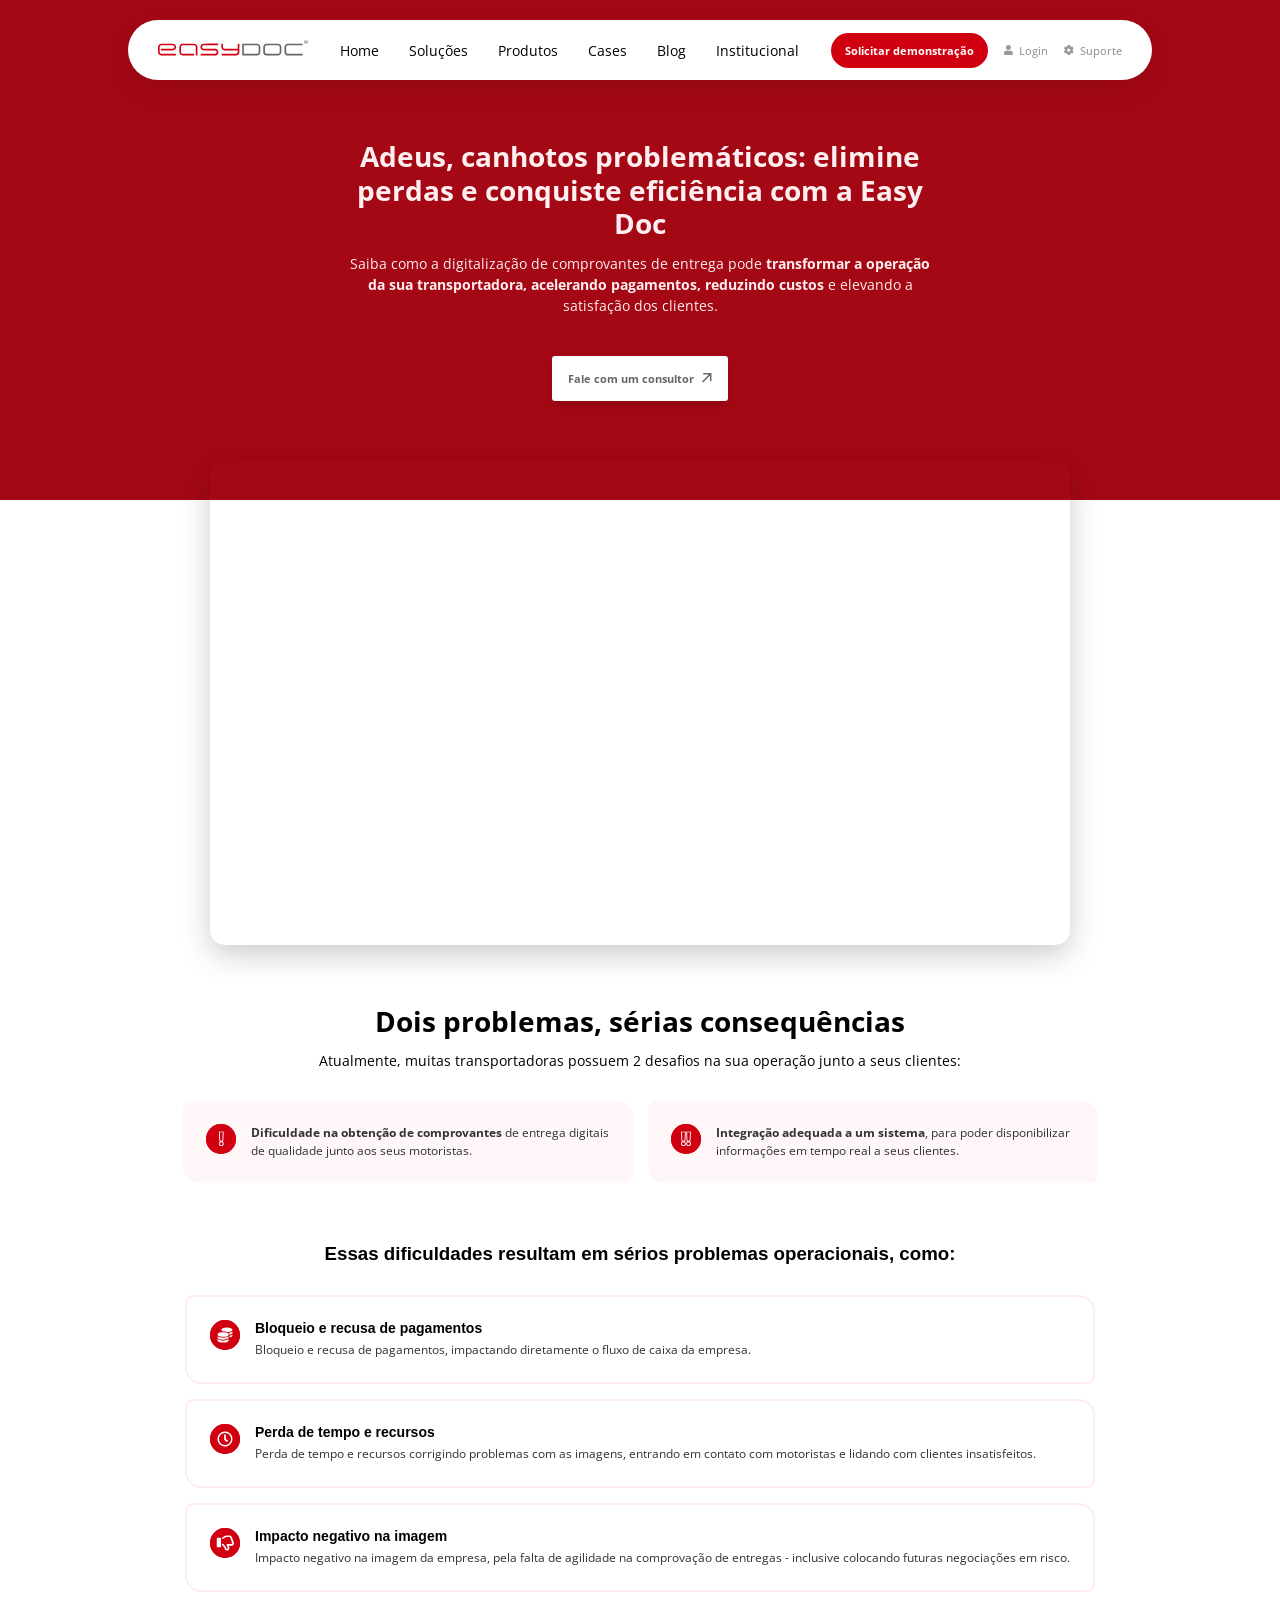
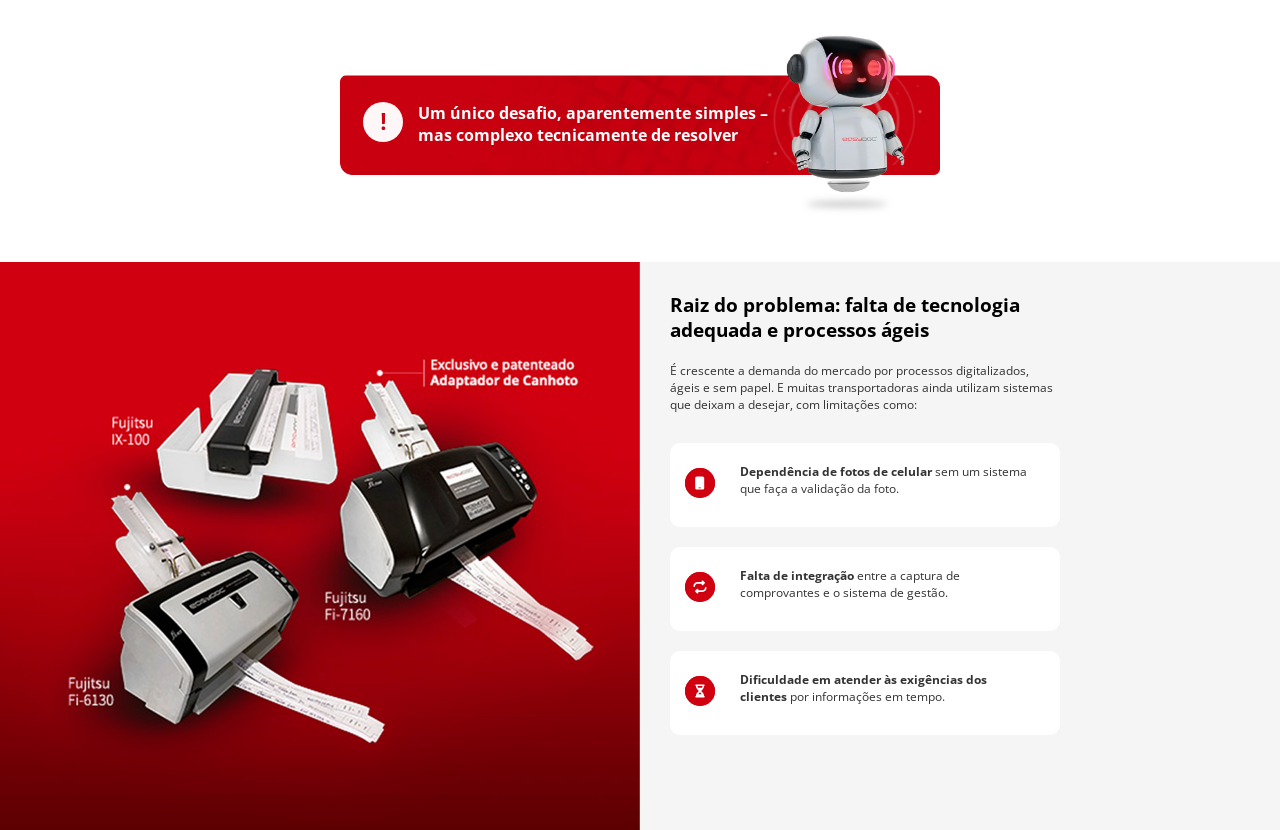
==== index.html @ 7245b15b "Add files via upload" ====
<!DOCTYPE html>
<html lang="pt-br">
<head>
    <meta charset="UTF-8">
    <meta name="viewport" content="width=device-width, initial-scale=1.0">
    <link rel="stylesheet" href="src/styles/style.css">
    <link rel="stylesheet" href="src/styles/header.css">    
    
    <script src="https://cdnjs.cloudflare.com/ajax/libs/jquery/3.7.1/jquery.min.js" integrity="sha512-v2CJ7UaYy4JwqLDIrZUI/4hqeoQieOmAZNXBeQyjo21dadnwR+8ZaIJVT8EE2iyI61OV8e6M8PP2/4hpQINQ/g==" crossorigin="anonymous" referrerpolicy="no-referrer"></script>
    <title>Landing Page</title>
</head>
<body>
    <header>
        <nav id="navbar">
                        
            <div class="nav-left">
                <i href="/" class="logo">
                    <!-- SVG -->
                    <svg class="icon icon_logo" viewBox="0 0 193 20" fill="none" xmlns="http://www.w3.org/2000/svg">
                    <path d="M13.4035 19.9859C10.3734 19.9859 7.34337 19.9915 4.31331 19.9831C2.52778 19.9802 0.896427 18.8366 0.274157 17.1716C0.0947636 16.6951 0.00506692 16.2018 0.00506692 15.6944C0.0022639 13.452 -0.00614516 11.2096 0.00786994 8.96718C0.019082 6.60984 1.92794 4.68977 4.28808 4.68136C9.21018 4.66735 14.1323 4.67015 19.0544 4.68136C21.2772 4.68697 23.1552 6.5706 23.2673 8.79059C23.3963 11.3077 21.4874 12.9671 19.8645 13.2838C19.5029 13.3539 19.1413 13.3819 18.7741 13.3819C13.8015 13.3819 8.83178 13.3819 3.85922 13.3903C3.63498 13.3903 3.59293 13.3231 3.59854 13.1185C3.61255 12.5915 3.61255 12.0617 3.59854 11.5347C3.59293 11.3245 3.64058 11.2629 3.86202 11.2657C5.90823 11.2741 7.95723 11.2713 10.0034 11.2713C12.969 11.2713 15.9318 11.2741 18.8974 11.2685C20.1223 11.2657 21.1062 10.3126 21.1454 9.10453C21.1875 7.85719 20.2008 6.82287 18.9395 6.80605C18.3396 6.79764 17.737 6.80325 17.1343 6.80325C12.8934 6.80325 8.65519 6.80325 4.41422 6.80325C3.27619 6.80325 2.39324 7.5012 2.1718 8.58037C2.13816 8.74574 2.12976 8.91953 2.12976 9.08771C2.12695 11.2488 2.12415 13.41 2.12976 15.5711C2.13256 16.7259 2.84453 17.6117 3.92929 17.8163C4.15073 17.8584 4.38058 17.8528 4.60763 17.8528C10.6285 17.8556 16.6466 17.8556 22.6647 17.85C22.8917 17.85 22.9702 17.8892 22.9618 18.1359C22.9422 18.6796 22.945 19.2234 22.9618 19.7672C22.9674 19.9578 22.9057 19.9887 22.732 19.9887C19.6262 19.9831 16.5149 19.9859 13.4035 19.9859Z" fill="#D10010"/>
                    <path d="M64.3371 19.9855C61.265 19.9855 58.1957 19.9827 55.1236 19.9911C54.9021 19.9911 54.8573 19.9294 54.8629 19.722C54.8769 19.1698 54.8741 18.6176 54.8629 18.0654C54.8601 17.8916 54.9161 17.8496 55.0843 17.8496C56.612 17.8552 58.1396 17.8524 59.6673 17.8524C64.1773 17.8524 68.6846 17.8468 73.1918 17.8552C74.1953 17.8552 74.9381 17.4404 75.367 16.5406C76.0313 15.1503 75.025 13.4825 73.489 13.39C73.3432 13.3816 73.1974 13.3816 73.0489 13.3816C68.3846 13.3816 63.7232 13.3788 59.059 13.3816C57.209 13.3816 55.8355 12.5519 55.0058 10.9205C53.6828 8.32213 55.4319 5.08184 58.3162 4.71184C58.5853 4.6754 58.8516 4.6726 59.1179 4.6726C65.1135 4.6698 71.1092 4.6726 77.1048 4.66699C77.3403 4.66699 77.4048 4.72305 77.3964 4.95851C77.3767 5.48547 77.3823 6.01244 77.3964 6.54221C77.402 6.74403 77.3431 6.80009 77.1413 6.80009C75.1511 6.79168 73.161 6.79448 71.1709 6.79448C67.1822 6.79448 63.1935 6.79729 59.2048 6.79168C58.5404 6.79168 57.9322 6.90661 57.4276 7.37751C56.7493 8.00819 56.5195 8.97243 56.8418 9.83296C57.1698 10.6991 57.9826 11.2653 58.9329 11.2681C61.45 11.2737 63.9699 11.2709 66.4898 11.2709C68.7575 11.2709 71.0223 11.2597 73.2899 11.2737C75.0811 11.2821 76.4377 12.1034 77.217 13.6871C78.7222 16.7396 76.4013 19.9743 73.4021 19.9799C70.3804 19.9911 67.3587 19.9855 64.3371 19.9855Z" fill="#D10010"/>
                    <path d="M39.0849 6.80616C36.7051 6.80616 34.3254 6.83419 31.9456 6.79494C30.6198 6.77252 29.563 7.80964 29.5799 9.14668C29.6107 11.3078 29.5827 13.4689 29.5911 15.6273C29.5939 16.7232 30.317 17.595 31.3766 17.8164C31.6008 17.8641 31.8279 17.8557 32.0577 17.8557C36.7304 17.8557 41.4002 17.8585 46.07 17.8501C46.3195 17.8501 46.384 17.9145 46.3727 18.1584C46.3531 18.6938 46.3587 19.2291 46.3699 19.7673C46.3755 19.9523 46.3251 19.9944 46.1429 19.9944C44.0406 19.9888 41.9356 19.9916 39.8305 19.9916C37.134 19.9916 34.4375 19.9972 31.741 19.9888C29.9527 19.9803 28.3157 18.8031 27.713 17.1241C27.528 16.6139 27.4636 16.0842 27.4608 15.546C27.4608 13.4101 27.4524 11.2742 27.4608 9.13827C27.4692 7.0304 28.7838 5.30654 30.7431 4.81041C31.0514 4.73192 31.3626 4.68707 31.6821 4.68707C36.6294 4.68707 41.5768 4.67866 46.5213 4.69268C48.7021 4.69828 50.5913 6.54547 50.695 8.72622C50.7006 8.85516 50.7034 8.9841 50.7034 9.11584C50.7034 12.6561 50.7006 16.1991 50.709 19.7393C50.709 19.9607 50.6474 20.0056 50.4399 20C49.9046 19.9832 49.3664 19.986 48.831 20C48.6348 20.0056 48.5927 19.9439 48.5927 19.7589C48.5983 16.2327 48.5955 12.7093 48.5983 9.18312C48.5983 8.71781 48.5339 8.27494 48.2732 7.88252C47.8107 7.18456 47.166 6.81176 46.3139 6.81456C43.9089 6.80896 41.4955 6.80616 39.0849 6.80616Z" fill="#D10010"/>
                    <path d="M91.389 19.986C88.3169 19.986 85.2476 19.9832 82.1754 19.9916C81.9792 19.9916 81.912 19.9579 81.9176 19.7449C81.9344 19.2011 81.9372 18.6545 81.9176 18.1108C81.9092 17.8837 81.9848 17.8501 82.1895 17.8501C85.3344 17.8557 88.4766 17.8557 91.6216 17.8557C94.5143 17.8557 97.4071 17.8529 100.3 17.8557C101.286 17.8557 101.982 17.3988 102.416 16.527C102.534 16.2944 102.595 16.0393 102.595 15.7758C102.601 15.0358 102.595 14.2986 102.601 13.5586C102.604 13.4185 102.556 13.3821 102.422 13.3821C101.903 13.3877 101.382 13.3849 100.863 13.3849C95.8906 13.3849 90.9181 13.3849 85.9455 13.3849C84.0114 13.3849 82.6407 12.4823 81.8054 10.7556C81.5504 10.2287 81.4663 9.65684 81.4635 9.07662C81.4635 7.67791 81.4663 6.282 81.4579 4.8833C81.4551 4.70951 81.5083 4.66746 81.6737 4.67027C82.2427 4.68148 82.8117 4.68148 83.3807 4.67027C83.5629 4.66746 83.5882 4.73193 83.5854 4.89171C83.5798 6.24837 83.5826 7.60503 83.5826 8.96169C83.5826 10.3099 84.5356 11.2686 85.8782 11.2686C91.3722 11.2686 96.8633 11.2686 102.354 11.2742C102.565 11.2742 102.604 11.2153 102.601 11.0191C102.595 8.98692 102.598 6.95753 102.593 4.92534C102.593 4.72633 102.635 4.66466 102.842 4.67027C103.394 4.68709 103.947 4.68148 104.499 4.67307C104.644 4.67027 104.709 4.69549 104.709 4.86648C104.703 8.47397 104.72 12.0815 104.698 15.6889C104.684 17.794 103.229 19.5039 101.177 19.9131C100.866 19.9748 100.549 19.986 100.233 19.986C97.2865 19.986 94.3378 19.986 91.389 19.986Z" fill="#D10010"/>
                    <path d="M176.405 19.9858C173.333 19.9858 170.263 19.9886 167.191 19.9858C165.302 19.983 163.592 18.7244 163.032 16.9192C162.9 16.4988 162.841 16.0615 162.841 15.6243C162.835 13.4295 162.833 11.2375 162.841 9.04276C162.849 6.92928 164.313 5.15777 166.381 4.74573C166.594 4.70368 166.816 4.68126 167.034 4.68126C173.307 4.67846 179.578 4.67846 185.851 4.67285C186.044 4.67285 186.1 4.72331 186.098 4.91671C186.084 5.4605 186.081 6.00429 186.098 6.54807C186.103 6.77231 186.028 6.81436 185.823 6.81436C180.909 6.80875 175.993 6.80875 171.076 6.80875C169.801 6.80875 168.523 6.83959 167.25 6.80034C166.034 6.7611 164.957 7.80663 164.971 9.0792C164.997 11.2235 165.008 13.3706 164.968 15.5121C164.946 16.7707 165.958 17.8639 167.309 17.8583C173.45 17.8302 179.595 17.847 185.736 17.847C186.137 17.847 186.089 17.8022 186.092 18.1918C186.095 18.6964 186.081 19.2009 186.098 19.7026C186.103 19.9241 186.044 19.9858 185.817 19.9858C182.678 19.983 179.541 19.9858 176.405 19.9858Z" fill="#666666"/>
                    <path d="M131.64 9.21935C131.64 8.96708 131.626 8.71761 131.601 8.46534C131.374 6.37709 129.513 4.68406 127.413 4.67846C124.311 4.67285 121.205 4.67846 118.102 4.67846V4.67565C114.948 4.67565 111.798 4.67846 108.644 4.67285C108.451 4.67285 108.384 4.71209 108.384 4.92232C108.389 9.86124 108.389 14.8002 108.384 19.7419C108.384 19.9241 108.417 19.9914 108.622 19.9914C114.878 19.9858 121.135 19.9886 127.388 19.983C127.968 19.983 128.54 19.8764 129.062 19.613C130.696 18.7917 131.612 17.4827 131.632 15.6299C131.66 13.494 131.64 11.3581 131.64 9.21935ZM127.73 17.8162C127.573 17.8499 127.408 17.8499 127.245 17.8499C121.754 17.8527 116.266 17.8499 110.775 17.8555C110.565 17.8555 110.522 17.7882 110.522 17.592C110.528 14.0826 110.528 10.5732 110.522 7.06663C110.522 6.85921 110.581 6.80875 110.783 6.80875C113.569 6.81436 116.356 6.81156 119.139 6.81156C121.861 6.81156 124.58 6.80875 127.301 6.81436C128.364 6.81436 129.241 7.50951 129.471 8.527C129.516 8.72322 129.535 8.92784 129.535 9.12965C129.541 11.2656 129.541 13.4015 129.535 15.5374C129.535 16.6866 128.821 17.5892 127.73 17.8162Z" fill="#666666"/>
                    <path d="M158.743 8.86545C158.743 8.69447 158.721 8.52629 158.701 8.35811C158.451 6.35114 156.59 4.68895 154.569 4.68334C152.1 4.67494 149.63 4.68054 147.161 4.68054C144.683 4.68054 142.205 4.68054 139.727 4.68054C139.481 4.68054 139.24 4.70577 139.004 4.75622C136.913 5.20751 135.506 6.93417 135.497 9.07568C135.489 11.2452 135.492 13.412 135.497 15.5815C135.497 15.8394 135.512 16.1029 135.562 16.3551C135.977 18.5359 137.732 19.9822 139.949 19.9822C144.683 19.9822 149.42 19.9822 154.154 19.9822C154.446 19.9822 154.737 19.971 155.029 19.9402C156.966 19.7328 158.721 17.8519 158.735 15.9066C158.757 13.5605 158.743 11.2116 158.743 8.86545ZM156.643 15.5759C156.643 16.8793 155.696 17.8463 154.393 17.8463C149.552 17.8519 144.708 17.8519 139.867 17.8463C138.567 17.8463 137.633 16.8933 137.633 15.5899C137.633 13.412 137.65 11.234 137.628 9.05886C137.614 7.7947 138.699 6.78561 139.879 6.80243C142.3 6.83326 144.719 6.81084 147.141 6.81084C149.529 6.81084 151.918 6.84728 154.306 6.79682C155.567 6.7716 156.686 7.82553 156.66 9.16538C156.613 11.3013 156.646 13.4372 156.643 15.5759Z" fill="#666666"/>
                    <path d="M192.976 2.39378C192.976 3.73643 191.897 4.80157 190.524 4.80157C189.15 4.80157 188.057 3.73643 188.057 2.39378C188.057 1.05113 189.153 0 190.538 0C191.894 0 192.976 1.05113 192.976 2.39378ZM188.668 2.39378C188.668 3.45893 189.47 4.30544 190.538 4.30544C191.575 4.31945 192.362 3.45893 192.362 2.40779C192.362 1.34265 191.575 0.479317 190.51 0.479317C189.472 0.48212 188.668 1.34265 188.668 2.39378ZM190.142 3.63552H189.587V1.24174C189.806 1.21371 190.114 1.16886 190.507 1.16886C190.958 1.16886 191.163 1.24174 191.325 1.35946C191.471 1.46037 191.575 1.63696 191.575 1.86961C191.575 2.16113 191.356 2.35173 191.079 2.43863V2.46666C191.311 2.53954 191.429 2.73014 191.502 3.04969C191.575 3.41408 191.634 3.54582 191.678 3.63271H191.095C191.022 3.54582 190.978 3.3412 190.905 3.04969C190.86 2.80022 190.714 2.68529 190.409 2.68529H190.145L190.142 3.63552ZM190.156 2.29287H190.42C190.725 2.29287 190.975 2.19196 190.975 1.94249C190.975 1.72386 190.815 1.5781 190.465 1.5781C190.319 1.5781 190.215 1.59212 190.159 1.60613L190.156 2.29287Z" fill="#666666"/>
                    </svg>
                </i>
            </div>

            <div class="nav-center">
                <ul id="nav_list">
                    <li class="nav-item"><a href="#home">Home</a></li>
                    <li class="nav-item"><a href="#solucoes">Soluções</a></li>
                    <li class="nav-item"><a href="#produtos">Produtos</a></li>
                    <li class="nav-item"><a href="#cases">Cases</a></li>
                    <li class="nav-item"><a href="#blog">Blog</a></li>
                    <li class="nav-item"><a href="#institucional">Institucional</a></li>
                </ul>
            </div>

            <div class="nav-right">
                <button class="btn-demo">
                    Solicitar demonstração
                </button>

                <a href="#" class="nav-actions">
                    <!-- ícone login-->
                    <svg class="icon icon_user" width="9" height="10" viewBox="0 0 11 12" fill="none" xmlns="http://www.w3.org/2000/svg">
                        <path d="M10.8 9.89835V10.8742C10.8 11.4961 10.2816 12 9.64183 12H1.15817C0.5184 11.998 0 11.4941 0 10.8742V9.89835C0 8.15864 1.45029 6.74888 3.24 6.74888H3.6432C4.18011 6.98884 4.77463 7.12481 5.4 7.12481C6.02537 7.12481 6.62194 6.98884 7.1568 6.74888H7.56C9.34766 6.74888 10.8 8.15864 10.8 9.89835ZM2.31429 2.9995C2.31429 1.34178 3.69463 0 5.4 0C7.10537 0 8.48571 1.34178 8.48571 2.9995C8.48571 4.65722 7.10537 5.999 5.4 5.999C3.69463 5.999 2.31429 4.65722 2.31429 2.9995Z"/>
                    </svg>             
                    Login
                </a>

                <a href="#" class="nav-actions">
                    <!-- ícone suporte -->
                    <svg class = "icon icon_gear" width="10" height="10" viewBox="0 0 12 12" fill="none" xmlns="http://www.w3.org/2000/svg">
                        <path d="M11.4742 7.78247C11.2058 8.64532 10.7476 9.42561 10.151 10.0717C10.0581 10.1729 9.91157 10.1956 9.79391 10.1274L8.76385 9.53295C8.3283 9.90245 7.83082 10.1914 7.29205 10.3814V11.5724C7.29205 11.7087 7.19709 11.8263 7.06498 11.8552C6.22071 12.0431 5.31038 12.0534 4.42275 11.8552C4.29064 11.8263 4.19569 11.7087 4.19569 11.5724V10.3814C3.65692 10.1935 3.15737 9.90451 2.72388 9.53295L1.69383 10.1274C1.57823 10.1956 1.42754 10.1708 1.33671 10.0717C0.740148 9.42354 0.281886 8.64532 0.0135352 7.78247C-0.0256854 7.65243 0.0279849 7.51206 0.145647 7.44394L1.1757 6.84944C1.07249 6.28796 1.07249 5.71204 1.1757 5.15057L0.145647 4.55606C0.0279849 4.48794 -0.0277497 4.34758 0.0135352 4.21753C0.281886 3.35468 0.740148 2.57439 1.33671 1.92828C1.4296 1.82714 1.57617 1.80443 1.69383 1.87255L2.72182 2.46705C3.15737 2.09755 3.65486 1.80856 4.19362 1.61865V0.427582C4.19362 0.291342 4.28858 0.17368 4.42069 0.144781C5.26496 -0.0430652 6.17529 -0.0533864 7.06292 0.144781C7.19503 0.17368 7.28998 0.291342 7.28998 0.427582V1.61452C7.82875 1.80237 8.3283 2.09136 8.76179 2.46292L9.79184 1.86842C9.90744 1.8003 10.0581 1.82507 10.149 1.92416C10.7455 2.57233 11.2038 3.35055 11.4721 4.2134C11.5114 4.34345 11.4577 4.48381 11.34 4.55193L10.31 5.14644C10.4132 5.70791 10.4132 6.28383 10.31 6.84531L11.34 7.43981C11.4577 7.50999 11.5093 7.6483 11.4742 7.78247ZM7.676 5.9969C7.676 4.92969 6.80695 4.06065 5.73974 4.06065C4.67253 4.06065 3.80348 4.92969 3.80348 5.9969C3.80348 7.06412 4.67253 7.93316 5.73974 7.93316C6.80695 7.93316 7.676 7.06412 7.676 5.9969Z"/>
                    </svg>
                    Suporte
                </a>        
             
            </div>
            <button class="btn-menu">Solicitar demonstração</button>                        
            <button id="mobile_btn">
                <!-- ícone botão -->
                <svg class="icon menu-icon" width="25" height="19" viewBox="0 0 25 19" fill="none" xmlns="http://www.w3.org/2000/svg">               
                    <path d="M0.625 17.5H19.375" stroke="#D10010" stroke-width="3"/>
                    <path d="M0 9.5H25" stroke="#D10010" stroke-width="3"/>
                    <path d="M6.25 1.5H25" stroke="#D10010" stroke-width="3"/>
                </svg>

            </button>   
        </nav>
        
        <div id="mobile_menu">
            <ul id="mobile_nav_list">
                <li class="nav-item"><a href="#home">Home</a></li>

                <li class="nav-item"><a href="#solucoes">Soluções</a></li>

                <li class="nav-item"><a href="#produtos">Produtos</a></li>

                <li class="nav-item"><a href="#cases">Cases</a></li>

                <li class="nav-item"><a href="#blog">Blog</a></li>

                <li class="nav-item"><a href="#institucional">Institucional</a></li>                            

                <li class="nav-item">
                    <a href="#" class="mobile-action">
                        <!-- login-->
                        <svg class="icon icon_user" width="9" height="10" viewBox="0 0 11 12" fill="none" xmlns="http://www.w3.org/2000/svg">
                            <path d="M10.8 9.89835V10.8742C10.8 11.4961 10.2816 12 9.64183 12H1.15817C0.5184 11.998 0 11.4941 0 10.8742V9.89835C0 8.15864 1.45029 6.74888 3.24 6.74888H3.6432C4.18011 6.98884 4.77463 7.12481 5.4 7.12481C6.02537 7.12481 6.62194 6.98884 7.1568 6.74888H7.56C9.34766 6.74888 10.8 8.15864 10.8 9.89835ZM2.31429 2.9995C2.31429 1.34178 3.69463 0 5.4 0C7.10537 0 8.48571 1.34178 8.48571 2.9995C8.48571 4.65722 7.10537 5.999 5.4 5.999C3.69463 5.999 2.31429 4.65722 2.31429 2.9995Z" fill="#999999"/>
                        </svg>             
                        Login
                    </a>
                </li>

                <li class="nav-item">
                    <a href="#" class="mobile-action">
                        <!-- suporte -->
                        <svg class = "icon icon_gear" width="10" height="10" viewBox="0 0 12 12" fill="none" xmlns="http://www.w3.org/2000/svg">
                            <path d="M11.4742 7.78247C11.2058 8.64532 10.7476 9.42561 10.151 10.0717C10.0581 10.1729 9.91157 10.1956 9.79391 10.1274L8.76385 9.53295C8.3283 9.90245 7.83082 10.1914 7.29205 10.3814V11.5724C7.29205 11.7087 7.19709 11.8263 7.06498 11.8552C6.22071 12.0431 5.31038 12.0534 4.42275 11.8552C4.29064 11.8263 4.19569 11.7087 4.19569 11.5724V10.3814C3.65692 10.1935 3.15737 9.90451 2.72388 9.53295L1.69383 10.1274C1.57823 10.1956 1.42754 10.1708 1.33671 10.0717C0.740148 9.42354 0.281886 8.64532 0.0135352 7.78247C-0.0256854 7.65243 0.0279849 7.51206 0.145647 7.44394L1.1757 6.84944C1.07249 6.28796 1.07249 5.71204 1.1757 5.15057L0.145647 4.55606C0.0279849 4.48794 -0.0277497 4.34758 0.0135352 4.21753C0.281886 3.35468 0.740148 2.57439 1.33671 1.92828C1.4296 1.82714 1.57617 1.80443 1.69383 1.87255L2.72182 2.46705C3.15737 2.09755 3.65486 1.80856 4.19362 1.61865V0.427582C4.19362 0.291342 4.28858 0.17368 4.42069 0.144781C5.26496 -0.0430652 6.17529 -0.0533864 7.06292 0.144781C7.19503 0.17368 7.28998 0.291342 7.28998 0.427582V1.61452C7.82875 1.80237 8.3283 2.09136 8.76179 2.46292L9.79184 1.86842C9.90744 1.8003 10.0581 1.82507 10.149 1.92416C10.7455 2.57233 11.2038 3.35055 11.4721 4.2134C11.5114 4.34345 11.4577 4.48381 11.34 4.55193L10.31 5.14644C10.4132 5.70791 10.4132 6.28383 10.31 6.84531L11.34 7.43981C11.4577 7.50999 11.5093 7.6483 11.4742 7.78247ZM7.676 5.9969C7.676 4.92969 6.80695 4.06065 5.73974 4.06065C4.67253 4.06065 3.80348 4.92969 3.80348 5.9969C3.80348 7.06412 4.67253 7.93316 5.73974 7.93316C6.80695 7.93316 7.676 7.06412 7.676 5.9969Z" fill="#999999"/>
                        </svg>
                        Suporte
                    </a>
                </li>                
            </ul>            

        </div>
    </header>

    <main id="content">
        <section id="home">                   
            
            <!-- call to action -->
            <div id="cta">
                <h1 class="titulo">
                    Adeus, canhotos problemáticos: elimine perdas e conquiste eficiência com a Easy Doc
                </h1>
                <p class="descricao">
                    Saiba como a digitalização de comprovantes de entrega pode <strong> transformar a operação da sua transportadora, acelerando pagamentos, reduzindo custos </strong> e elevando a satisfação dos clientes.
                </p>
            </div>
            
            <button class="btn-sombra">
                Fale com um consultor
                <svg  class = "icon icon_arrow" width="10" height="10" viewBox="0 0 13 13" fill="none" xmlns="http://www.w3.org/2000/svg">
                    <path d="M12.3137 1C12.3137 0.447715 11.866 -7.91831e-09 11.3137 3.42285e-08L2.31371 -5.00652e-08C1.76142 -5.00652e-08 1.31371 0.447715 1.31371 1C1.31371 1.55228 1.76142 2 2.31371 2L10.3137 2L10.3137 10C10.3137 10.5523 10.7614 11 11.3137 11C11.866 11 12.3137 10.5523 12.3137 10L12.3137 1ZM11.3137 1L10.6066 0.292893L9.53674e-07 10.8995L0.707108 11.6066L1.41421 12.3137L12.0208 1.70711L11.3137 1Z"/>
                </svg>
            </button>

            <!-- video inicial -->
            <div id="video">
                <div class="video-container">
                    <iframe 
                        src="https://www.youtube.com/embed/BOLSMaepKU4"
                        allow="autoplay; encrypted-media"
                        allowfullscreen>
                    </iframe>
                </div>
            </div>

            <div id="intro">
                <h1 class="titulo">
                    Dois problemas, sérias consequências
                </h1>
                <p class="descricao">
                    Atualmente, muitas transportadoras possuem 2 desaﬁos na sua operação junto a seus clientes:
                </p>

                <div class="row card1">
                    <div class="card">
                        <div class="icon excl1">                        
                            <svg width="50" height="50" viewBox="0 0 50 50" fill="none" xmlns="http://www.w3.org/2000/svg">
                                <circle cx="25" cy="25" r="25" fill="#D10010"/>
                                <mask id="path-2-outside-1_4118_82" maskUnits="userSpaceOnUse" x="21" y="12" width="9" height="25" fill="black">
                                <rect fill="white" x="21" y="12" width="9" height="25"/>
                                <path d="M27.3018 27.8955H23.7275L22.9805 13.584H28.0488L27.3018 27.8955ZM22.9219 32.9053C22.9219 32.085 23.1416 31.4648 23.5811 31.0449C24.0205 30.625 24.6602 30.415 25.5 30.415C26.3105 30.415 26.9355 30.6299 27.375 31.0596C27.8242 31.4893 28.0488 32.1045 28.0488 32.9053C28.0488 33.6768 27.8242 34.2871 27.375 34.7363C26.9258 35.1758 26.3008 35.3955 25.5 35.3955C24.6797 35.3955 24.0449 35.1807 23.5957 34.751C23.1465 34.3115 22.9219 33.6963 22.9219 32.9053Z"/>
                                </mask>
                            <path d="M27.3018 27.8955V29.3955C28.0998 29.3955 28.7581 28.7707 28.7997 27.9737L27.3018 27.8955ZM23.7275 27.8955L22.2296 27.9737C22.2712 28.7707 22.9295 29.3955 23.7275 29.3955V27.8955ZM22.9805 13.584V12.084C22.5691 12.084 22.1757 12.253 21.8925 12.5513C21.6093 12.8497 21.4611 13.2513 21.4825 13.6622L22.9805 13.584ZM28.0488 13.584L29.5468 13.6622C29.5682 13.2513 29.42 12.8497 29.1368 12.5513C28.8536 12.253 28.4602 12.084 28.0488 12.084V13.584ZM27.375 31.0596L26.3263 32.1321C26.3303 32.1359 26.3342 32.1397 26.3382 32.1435L27.375 31.0596ZM27.375 34.7363L28.4239 35.8086C28.4279 35.8047 28.4318 35.8009 28.4357 35.797L27.375 34.7363ZM23.5957 34.751L22.5468 35.8232C22.5508 35.8272 22.5548 35.8311 22.5589 35.8349L23.5957 34.751ZM27.3018 26.3955H23.7275V29.3955H27.3018V26.3955ZM25.2255 27.8173L24.4784 13.5058L21.4825 13.6622L22.2296 27.9737L25.2255 27.8173ZM22.9805 15.084H28.0488V12.084H22.9805V15.084ZM26.5509 13.5058L25.8038 27.8173L28.7997 27.9737L29.5468 13.6622L26.5509 13.5058ZM24.4219 32.9053C24.4219 32.3462 24.5665 32.178 24.6173 32.1294L22.5448 29.9604C21.7167 30.7517 21.4219 31.8237 21.4219 32.9053H24.4219ZM24.6173 32.1294C24.6858 32.064 24.8969 31.915 25.5 31.915V28.915C24.4234 28.915 23.3552 29.186 22.5448 29.9604L24.6173 32.1294ZM25.5 31.915C26.0477 31.915 26.2476 32.0551 26.3263 32.1321L28.4237 29.9871C27.6235 29.2046 26.5734 28.915 25.5 28.915V31.915ZM26.3382 32.1435C26.4124 32.2145 26.5488 32.3896 26.5488 32.9053H29.5488C29.5488 31.8193 29.236 30.764 28.4118 29.9756L26.3382 32.1435ZM26.5488 32.9053C26.5488 33.3699 26.4239 33.5661 26.3143 33.6757L28.4357 35.797C29.2246 35.0081 29.5488 33.9836 29.5488 32.9053H26.5488ZM26.3261 33.6641C26.2284 33.7596 26.0212 33.8955 25.5 33.8955V36.8955C26.5804 36.8955 27.6232 36.592 28.4239 35.8086L26.3261 33.6641ZM25.5 33.8955C24.9388 33.8955 24.7226 33.7531 24.6325 33.667L22.5589 35.8349C23.3673 36.6082 24.4206 36.8955 25.5 36.8955V33.8955ZM24.6446 33.6787C24.5543 33.5903 24.4219 33.4032 24.4219 32.9053H21.4219C21.4219 33.9894 21.7387 35.0327 22.5468 35.8232L24.6446 33.6787Z" fill="white" mask="url(#path-2-outside-1_4118_82)"/>
                            </svg>
                        </div>
                        <div>
                            <p class="descricao"><strong>Dificuldade na obtenção de comprovantes</strong> de entrega digitais de qualidade junto aos seus motoristas.</p>
                        </div>
                    </div>

                    <div class="card">
                        <div class="icon excl2">
                            <svg width="50" height="50" viewBox="0 0 50 50" fill="none" xmlns="http://www.w3.org/2000/svg">
                                <circle cx="25" cy="25" r="25" fill="#D10010"/>
                                <mask id="path-2-outside-1_4118_88" maskUnits="userSpaceOnUse" x="16" y="12" width="18" height="25" fill="black">
                                <rect fill="white" x="16" y="12" width="18" height="25"/>
                                <path d="M22.5098 27.8955H18.9355L18.1885 13.584H23.2568L22.5098 27.8955ZM18.1299 32.9053C18.1299 32.085 18.3496 31.4648 18.7891 31.0449C19.2285 30.625 19.8682 30.415 20.708 30.415C21.5186 30.415 22.1436 30.6299 22.583 31.0596C23.0322 31.4893 23.2568 32.1045 23.2568 32.9053C23.2568 33.6768 23.0322 34.2871 22.583 34.7363C22.1338 35.1758 21.5088 35.3955 20.708 35.3955C19.8877 35.3955 19.2529 35.1807 18.8037 34.751C18.3545 34.3115 18.1299 33.6963 18.1299 32.9053ZM31.0938 27.8955H27.5195L26.7725 13.584H31.8408L31.0938 27.8955ZM26.7139 32.9053C26.7139 32.085 26.9336 31.4648 27.373 31.0449C27.8125 30.625 28.4521 30.415 29.292 30.415C30.1025 30.415 30.7275 30.6299 31.167 31.0596C31.6162 31.4893 31.8408 32.1045 31.8408 32.9053C31.8408 33.6768 31.6162 34.2871 31.167 34.7363C30.7178 35.1758 30.0928 35.3955 29.292 35.3955C28.4717 35.3955 27.8369 35.1807 27.3877 34.751C26.9385 34.3115 26.7139 33.6963 26.7139 32.9053Z"/>
                                </mask>
                                <path d="M22.5098 27.8955V29.3955C23.3078 29.3955 23.9661 28.7707 24.0077 27.9737L22.5098 27.8955ZM18.9355 27.8955L17.4376 27.9737C17.4792 28.7707 18.1375 29.3955 18.9355 29.3955V27.8955ZM18.1885 13.584V12.084C17.7771 12.084 17.3837 12.253 17.1005 12.5513C16.8173 12.8497 16.6691 13.2513 16.6905 13.6622L18.1885 13.584ZM23.2568 13.584L24.7548 13.6622C24.7762 13.2513 24.628 12.8497 24.3448 12.5513C24.0616 12.253 23.6682 12.084 23.2568 12.084V13.584ZM22.583 31.0596L21.5343 32.1321C21.5383 32.1359 21.5422 32.1397 21.5462 32.1435L22.583 31.0596ZM22.583 34.7363L23.6319 35.8086C23.6359 35.8047 23.6398 35.8009 23.6437 35.797L22.583 34.7363ZM18.8037 34.751L17.7548 35.8232C17.7588 35.8272 17.7628 35.8311 17.7669 35.8349L18.8037 34.751ZM22.5098 26.3955H18.9355V29.3955H22.5098V26.3955ZM20.4335 27.8173L19.6864 13.5058L16.6905 13.6622L17.4376 27.9737L20.4335 27.8173ZM18.1885 15.084H23.2568V12.084H18.1885V15.084ZM21.7589 13.5058L21.0118 27.8173L24.0077 27.9737L24.7548 13.6622L21.7589 13.5058ZM19.6299 32.9053C19.6299 32.3462 19.7745 32.178 19.8253 32.1294L17.7528 29.9604C16.9247 30.7517 16.6299 31.8237 16.6299 32.9053H19.6299ZM19.8253 32.1294C19.8938 32.064 20.1049 31.915 20.708 31.915V28.915C19.6314 28.915 18.5632 29.186 17.7528 29.9604L19.8253 32.1294ZM20.708 31.915C21.2557 31.915 21.4556 32.0551 21.5343 32.1321L23.6317 29.9871C22.8315 29.2046 21.7814 28.915 20.708 28.915V31.915ZM21.5462 32.1435C21.6204 32.2145 21.7568 32.3896 21.7568 32.9053H24.7568C24.7568 31.8193 24.444 30.764 23.6198 29.9756L21.5462 32.1435ZM21.7568 32.9053C21.7568 33.3699 21.6319 33.5661 21.5223 33.6757L23.6437 35.797C24.4326 35.0081 24.7568 33.9836 24.7568 32.9053H21.7568ZM21.5341 33.6641C21.4364 33.7596 21.2292 33.8955 20.708 33.8955V36.8955C21.7884 36.8955 22.8312 36.592 23.6319 35.8086L21.5341 33.6641ZM20.708 33.8955C20.1468 33.8955 19.9306 33.7531 19.8405 33.667L17.7669 35.8349C18.5753 36.6082 19.6286 36.8955 20.708 36.8955V33.8955ZM19.8527 33.6787C19.7623 33.5903 19.6299 33.4032 19.6299 32.9053H16.6299C16.6299 33.9894 16.9467 35.0327 17.7548 35.8232L19.8527 33.6787ZM31.0938 27.8955V29.3955C31.8918 29.3955 32.5501 28.7707 32.5917 27.9737L31.0938 27.8955ZM27.5195 27.8955L26.0216 27.9737C26.0632 28.7707 26.7215 29.3955 27.5195 29.3955V27.8955ZM26.7725 13.584V12.084C26.3611 12.084 25.9677 12.253 25.6845 12.5513C25.4013 12.8497 25.2531 13.2513 25.2745 13.6622L26.7725 13.584ZM31.8408 13.584L33.3388 13.6622C33.3602 13.2513 33.212 12.8497 32.9288 12.5513C32.6456 12.253 32.2522 12.084 31.8408 12.084V13.584ZM31.167 31.0596L30.1183 32.1321C30.1222 32.1359 30.1262 32.1397 30.1302 32.1435L31.167 31.0596ZM31.167 34.7363L32.2159 35.8086C32.2199 35.8047 32.2238 35.8009 32.2277 35.797L31.167 34.7363ZM27.3877 34.751L26.3388 35.8232C26.3428 35.8272 26.3468 35.8311 26.3509 35.8349L27.3877 34.751ZM31.0938 26.3955H27.5195V29.3955H31.0938V26.3955ZM29.0175 27.8173L28.2704 13.5058L25.2745 13.6622L26.0216 27.9737L29.0175 27.8173ZM26.7725 15.084H31.8408V12.084H26.7725V15.084ZM30.3429 13.5058L29.5958 27.8173L32.5917 27.9737L33.3388 13.6622L30.3429 13.5058ZM28.2139 32.9053C28.2139 32.3462 28.3585 32.178 28.4093 32.1294L26.3368 29.9604C25.5087 30.7517 25.2139 31.8237 25.2139 32.9053H28.2139ZM28.4093 32.1294C28.4778 32.064 28.6889 31.915 29.292 31.915V28.915C28.2154 28.915 27.1472 29.186 26.3368 29.9604L28.4093 32.1294ZM29.292 31.915C29.8397 31.915 30.0396 32.0551 30.1183 32.1321L32.2157 29.9871C31.4155 29.2046 30.3654 28.915 29.292 28.915V31.915ZM30.1302 32.1435C30.2044 32.2145 30.3408 32.3896 30.3408 32.9053H33.3408C33.3408 31.8193 33.028 30.764 32.2038 29.9756L30.1302 32.1435ZM30.3408 32.9053C30.3408 33.3699 30.2159 33.5661 30.1063 33.6757L32.2277 35.797C33.0165 35.0081 33.3408 33.9836 33.3408 32.9053H30.3408ZM30.1181 33.6641C30.0204 33.7596 29.8131 33.8955 29.292 33.8955V36.8955C30.3724 36.8955 31.4151 36.592 32.2159 35.8086L30.1181 33.6641ZM29.292 33.8955C28.7308 33.8955 28.5146 33.7531 28.4245 33.667L26.3509 35.8349C27.1593 36.6082 28.2125 36.8955 29.292 36.8955V33.8955ZM28.4366 33.6787C28.3463 33.5903 28.2139 33.4032 28.2139 32.9053H25.2139C25.2139 33.9894 25.5307 35.0327 26.3388 35.8232L28.4366 33.6787Z" fill="white" mask="url(#path-2-outside-1_4118_88)"/>
                            </svg>
                        </div>
                        <div>
                            <p class="descricao"><strong>Integração adequada a um sistema</strong>, para poder disponibilizar informações em tempo real a seus clientes.</p>
                        </div>
                    </div>
                </div>

                <h3 class="section-title">Essas dificuldades resultam em sérios problemas operacionais, como:</h3>
 
                <div class="row card2">
                    <div class="card">
                        <div class="icon db">
                            <svg width="40" height="40" viewBox="0 0 40 40" fill="none" xmlns="http://www.w3.org/2000/svg">
                                <circle cx="20" cy="20" r="20" fill="#D10010"/>
                                <path d="M16.278 16.292C16.676 16.264 17.086 16.25 17.5 16.25C19.93 16.25 22.086 16.73 23.458 17.476C24.426 18.004 25 18.66 25 19.376C25 19.532 24.972 19.684 24.918 19.834C24.738 20.35 24.254 20.822 23.55 21.22C23.546 21.224 23.538 21.224 23.534 21.228C23.522 21.236 23.51 21.24 23.498 21.248C22.13 22.006 19.952 22.498 17.498 22.498C15.17 22.498 13.088 22.056 11.708 21.362C11.634 21.326 11.564 21.288 11.494 21.248C10.558 20.726 10 20.078 10 19.376C10 18.016 12.086 16.856 15 16.43C15.41 16.372 15.836 16.324 16.278 16.292ZM25 23.126C25 23.83 24.442 24.478 23.5 25.002C23.43 25.042 23.36 25.076 23.286 25.116C21.91 25.812 19.828 26.252 17.5 26.252C15.046 26.252 12.868 25.76 11.5 25.002C10.558 24.476 10 23.828 10 23.126V21.744C10.488 22.146 11.078 22.474 11.714 22.74C13.256 23.384 15.304 23.752 17.5 23.752C19.696 23.752 21.742 23.384 23.286 22.74C23.59 22.614 23.884 22.47 24.162 22.314C24.4 22.182 24.622 22.032 24.834 21.876C24.892 21.834 24.948 21.786 25.002 21.744V21.876V22.098V23.126H25ZM17.5 27.5C19.696 27.5 21.742 27.132 23.286 26.488C23.922 26.222 24.516 25.894 25 25.492V26.874C25 28.602 21.64 30 17.5 30C13.36 30 10 28.602 10 26.876V25.494C10.488 25.896 11.078 26.224 11.714 26.49C13.258 27.132 15.304 27.5 17.5 27.5ZM30 13.126C30 13.83 29.442 14.478 28.5 15.002C27.364 15.63 25.668 16.076 23.722 16.21C23.578 16.14 23.432 16.074 23.28 16.014C21.742 15.368 19.696 15 17.5 15C17.176 15 16.86 15.008 16.542 15.024L16.5 15C15.558 14.476 15 13.828 15 13.124C15 11.398 18.36 10 22.5 10C26.64 10 30 11.398 30 13.126ZM26.25 19.376C26.25 18.52 25.836 17.818 25.308 17.29C26.414 17.118 27.426 16.844 28.284 16.49C28.92 16.224 29.514 15.896 29.998 15.494V16.876C29.998 17.63 29.354 18.326 28.288 18.864C27.718 19.154 27.022 19.4 26.242 19.586C26.246 19.516 26.25 19.45 26.25 19.378V19.376ZM26.25 23.126V21.876V20.864C26.992 20.7 27.676 20.492 28.286 20.238C28.922 19.972 29.516 19.644 30 19.242V20.624C30 21.034 29.804 21.444 29.418 21.832C28.782 22.468 27.66 22.992 26.242 23.332C26.246 23.266 26.25 23.196 26.25 23.126Z" fill="white"/>
                            </svg>
                        </div>
                        <div>
                            <h4>Bloqueio e recusa de pagamentos</h4>
                            <p class="descricao">Bloqueio e recusa de pagamentos, impactando diretamente o ﬂuxo de caixa da empresa.</p>
                        </div>
                    </div>

                    <div class="card">
                        <div class="icon clock">
                            <svg width="40" height="40" viewBox="0 0 40 40" fill="none" xmlns="http://www.w3.org/2000/svg">
                                <circle cx="20" cy="20" r="20" fill="#D10010"/>
                                <path d="M20.001 10C21.8014 10 23.4696 10.4501 25.0015 11.3503C26.5335 12.2504 27.7496 13.4686 28.6497 15.0005C29.5499 16.5325 30 18.1986 30 20.001C30 21.8034 29.5499 23.4696 28.6497 25.0015C27.7496 26.5335 26.5335 27.7496 25.0015 28.6497C23.4696 29.5499 21.8014 30 20.001 30C18.2007 30 16.5325 29.5499 15.0005 28.6497C13.4686 27.7496 12.2525 26.5335 11.3503 25.0015C10.448 23.4696 10 21.8014 10 20.001C10 18.2007 10.4501 16.5325 11.3503 15.0005C12.2504 13.4686 13.4686 12.2504 15.0005 11.3503C16.5325 10.4501 18.1986 10 20.001 10ZM20.001 28.0654C21.4525 28.0654 22.7965 27.7021 24.0332 26.9774C25.2699 26.2527 26.2506 25.2699 26.9774 24.0332C27.7041 22.7965 28.0654 21.4525 28.0654 20.001C28.0654 18.5496 27.7021 17.2055 26.9774 15.9688C26.2527 14.7321 25.2699 13.7514 24.0332 13.0247C22.7965 12.2979 21.4525 11.9366 20.001 11.9366C18.5496 11.9366 17.2055 12.3 15.9688 13.0247C14.7321 13.7494 13.7514 14.7321 13.0247 15.9688C12.2979 17.2055 11.9366 18.5496 11.9366 20.001C11.9366 21.4525 12.3 22.7965 13.0247 24.0332C13.7494 25.2699 14.7321 26.2506 15.9688 26.9774C17.2055 27.7041 18.5496 28.0654 20.001 28.0654ZM22.5013 23.8722C22.6087 23.9527 22.7305 23.9796 22.8647 23.9527C22.9989 23.9259 23.1062 23.8577 23.1867 23.7504L23.9135 22.7016C23.994 22.5942 24.027 22.4724 24.0147 22.3382C24.0023 22.204 23.9403 22.0966 23.833 22.0161L21.1304 20.0795V14.3543C21.1304 14.2201 21.0829 14.1045 20.99 14.0116C20.8971 13.9187 20.7815 13.8712 20.6473 13.8712H19.3569C19.2227 13.8712 19.1091 13.9187 19.0141 14.0116C18.9192 14.1045 18.8737 14.2201 18.8737 14.3543V20.9673C18.8737 21.1283 18.9419 21.2625 19.0761 21.3699L22.5013 23.8722Z" fill="white"/>
                            </svg>
                        </div>
                        <div>
                            <h4>Perda de tempo e recursos</h4>
                            <p class="descricao">Perda de tempo e recursos corrigindo problemas com as imagens, entrando em contato com motoristas e lidando com clientes insatisfeitos.</p>
                        </div>
                    </div>

                    <div class="card card2">
                        <div class="icon deslike">
                            <svg width="40" height="40" viewBox="0 0 40 40" fill="none" xmlns="http://www.w3.org/2000/svg">
                                <circle cx="20" cy="20" r="20" fill="#D10010"/>
                                <path d="M10.4375 25.7174C9.6417 25.7174 9 25.0799 9 24.2894V14.2932C9 13.5027 9.6417 12.8652 10.4375 12.8652H13.3125C14.1083 12.8652 14.75 13.5027 14.75 14.2932V24.2894C14.75 25.0799 14.1083 25.7174 13.3125 25.7174H10.4375ZM23.5452 29.8758C21.8294 30.3625 20.0377 29.3754 19.5478 27.671L19.2925 26.7776C19.1269 26.1972 18.8256 25.6626 18.4162 25.2147L16.1116 22.7014C15.7114 22.265 15.7436 21.5864 16.1829 21.1889C16.6222 20.7913 17.3053 20.8233 17.7055 21.2597L20.0101 23.7776C20.6426 24.4699 21.1072 25.2947 21.3625 26.1927L21.6178 27.086C21.7788 27.6527 22.3768 27.984 22.9518 27.8218C23.5268 27.6595 23.8557 27.0678 23.6924 26.4965L23.4371 25.6032C23.1818 24.7144 22.777 23.8758 22.2411 23.1264C22.0065 22.7997 21.9812 22.3724 22.1652 22.016C22.3492 21.6595 22.7172 21.4356 23.122 21.4356H29.125C29.5206 21.4356 29.8449 21.1135 29.8449 20.7205C29.8449 20.4166 29.6517 20.1538 29.378 20.051C29.0445 19.9253 28.7938 19.6489 28.7087 19.3062C28.6236 18.9634 28.7133 18.6001 28.9479 18.3374C29.0606 18.2117 29.1273 18.0472 29.1273 17.8644C29.1273 17.5171 28.8766 17.2269 28.5431 17.163C28.1751 17.0921 27.8646 16.8362 27.7335 16.4844C27.6024 16.1325 27.6622 15.7395 27.8945 15.4448C27.9888 15.3237 28.0463 15.1729 28.0463 15.0038C28.0463 14.7045 27.8577 14.4417 27.5886 14.3389C27.0711 14.1378 26.7928 13.5849 26.9423 13.0525C26.9607 12.9954 26.9699 12.9269 26.9699 12.8606C26.9699 12.4676 26.6456 12.1455 26.25 12.1455H21.8708C21.305 12.1455 20.7484 12.31 20.2769 12.623L17.5054 14.4577C17.0109 14.789 16.3416 14.6542 16.0104 14.1584C15.6792 13.6626 15.8126 13.0023 16.3117 12.6733L19.0832 10.8385C19.9066 10.2902 20.8772 10 21.8708 10H26.25C27.8094 10 29.0767 11.2315 29.125 12.7669C29.7805 13.2902 30.2037 14.0921 30.2037 14.9992C30.2037 15.2003 30.1807 15.3922 30.1462 15.5796C30.8385 16.1028 31.2824 16.9276 31.2824 17.8553C31.2824 18.1455 31.2364 18.4265 31.1559 18.6892C31.678 19.2148 32 19.9299 32 20.7205C32 22.2947 30.7143 23.5765 29.125 23.5765H24.9781C25.1897 24.0403 25.3691 24.5224 25.5071 25.0137L25.7624 25.9071C26.2546 27.6093 25.261 29.3892 23.5452 29.8758Z" fill="white"/>
                            </svg>
                        </div>
                        <div>
                            <h4>Impacto negativo na imagem</h4>
                            <p class="descricao">Impacto negativo na imagem da empresa, pela falta de agilidade na comprovação de entregas - inclusive colocando futuras negociações em risco.</p>
                        </div>
                    </div>
                </div>
                
                <div class="row card3">
                    <h3 class="card">                        
                        <div class="icon exclwhite">                        
                            <svg width="40" height="40" viewBox="0 0 50 50" fill="none" xmlns="http://www.w3.org/2000/svg">
                                <circle cx="25" cy="25" r="25" fill="#FFF6F7"/>
                                <mask id="path-2-outside-1_6003_47" maskUnits="userSpaceOnUse" x="21" y="12" width="9" height="25" fill="black">
                                <rect fill="white" x="21" y="12" width="9" height="25"/>
                                <path d="M27.3018 27.8955H23.7275L22.9805 13.584H28.0488L27.3018 27.8955ZM22.9219 32.9053C22.9219 31.9873 23.1709 31.3428 23.6689 30.9717C24.1768 30.6006 24.7871 30.415 25.5 30.415C26.1934 30.415 26.7891 30.6006 27.2871 30.9717C27.7949 31.3428 28.0488 31.9873 28.0488 32.9053C28.0488 33.7842 27.7949 34.4189 27.2871 34.8096C26.7891 35.2002 26.1934 35.3955 25.5 35.3955C24.7871 35.3955 24.1768 35.2002 23.6689 34.8096C23.1709 34.4189 22.9219 33.7842 22.9219 32.9053Z"/>
                                </mask>
                                <path d="M27.3018 27.8955H23.7275L22.9805 13.584H28.0488L27.3018 27.8955ZM22.9219 32.9053C22.9219 31.9873 23.1709 31.3428 23.6689 30.9717C24.1768 30.6006 24.7871 30.415 25.5 30.415C26.1934 30.415 26.7891 30.6006 27.2871 30.9717C27.7949 31.3428 28.0488 31.9873 28.0488 32.9053C28.0488 33.7842 27.7949 34.4189 27.2871 34.8096C26.7891 35.2002 26.1934 35.3955 25.5 35.3955C24.7871 35.3955 24.1768 35.2002 23.6689 34.8096C23.1709 34.4189 22.9219 33.7842 22.9219 32.9053Z" fill="#D10010"/>
                                <path d="M27.3018 27.8955V29.3955C28.0998 29.3955 28.7581 28.7707 28.7997 27.9737L27.3018 27.8955ZM23.7275 27.8955L22.2296 27.9737C22.2712 28.7707 22.9295 29.3955 23.7275 29.3955V27.8955ZM22.9805 13.584V12.084C22.5691 12.084 22.1757 12.253 21.8925 12.5513C21.6093 12.8497 21.4611 13.2513 21.4825 13.6622L22.9805 13.584ZM28.0488 13.584L29.5468 13.6622C29.5682 13.2513 29.42 12.8497 29.1368 12.5513C28.8536 12.253 28.4602 12.084 28.0488 12.084V13.584ZM23.6689 30.9717L22.7839 29.7605L22.7727 29.7689L23.6689 30.9717ZM27.2871 30.9717L26.3908 32.1746L26.4021 32.1828L27.2871 30.9717ZM27.2871 34.8096L26.3725 33.6206L26.3614 33.6293L27.2871 34.8096ZM23.6689 34.8096L22.7432 35.9899L22.7544 35.9985L23.6689 34.8096ZM27.3018 27.8955V26.3955H23.7275V27.8955V29.3955H27.3018V27.8955ZM23.7275 27.8955L25.2255 27.8173L24.4784 13.5058L22.9805 13.584L21.4825 13.6622L22.2296 27.9737L23.7275 27.8955ZM22.9805 13.584V15.084H28.0488V13.584V12.084H22.9805V13.584ZM28.0488 13.584L26.5509 13.5058L25.8038 27.8173L27.3018 27.8955L28.7997 27.9737L29.5468 13.6622L28.0488 13.584ZM22.9219 32.9053H24.4219C24.4219 32.5739 24.4679 32.3774 24.5078 32.274C24.5267 32.2251 24.543 32.2002 24.5504 32.1901C24.5572 32.1808 24.5614 32.1773 24.5652 32.1745L23.6689 30.9717L22.7727 29.7689C21.7384 30.5395 21.4219 31.7499 21.4219 32.9053H22.9219ZM23.6689 30.9717L24.554 32.1828C24.7713 32.024 25.061 31.915 25.5 31.915V30.415V28.915C24.5132 28.915 23.5822 29.1772 22.7839 29.7606L23.6689 30.9717ZM25.5 30.415V31.915C25.9099 31.915 26.1818 32.0187 26.3909 32.1745L27.2871 30.9717L28.1833 29.7689C27.3964 29.1825 26.4768 28.915 25.5 28.915V30.415ZM27.2871 30.9717L26.4021 32.1828C26.4036 32.1839 26.429 32.1975 26.4628 32.2832C26.5023 32.3836 26.5488 32.5767 26.5488 32.9053H28.0488H29.5488C29.5488 31.7402 29.2215 30.5275 28.1721 29.7606L27.2871 30.9717ZM28.0488 32.9053H26.5488C26.5488 33.5035 26.3859 33.6104 26.3725 33.6206L27.2871 34.8096L28.2017 35.9985C29.204 35.2275 29.5488 34.0649 29.5488 32.9053H28.0488ZM27.2871 34.8096L26.3614 33.6293C26.153 33.7927 25.8917 33.8955 25.5 33.8955V35.3955V36.8955C26.495 36.8955 27.4251 36.6077 28.2128 35.9899L27.2871 34.8096ZM25.5 35.3955V33.8955C25.0786 33.8955 24.7995 33.7868 24.5835 33.6206L23.6689 34.8096L22.7544 35.9985C23.554 36.6136 24.4956 36.8955 25.5 36.8955V35.3955ZM23.6689 34.8096L24.5947 33.6293C24.586 33.6225 24.4219 33.5132 24.4219 32.9053H22.9219H21.4219C21.4219 34.0552 21.7558 35.2154 22.7432 35.9899L23.6689 34.8096Z" fill="white" mask="url(#path-2-outside-1_6003_47)"/>
                            </svg>
                        </div>
                        <div>                    
                        Um único desaﬁo, aparentemente simples – mas complexo tecnicamente de resolver
                    </h3>
                </div>

            </div>

            <div class="problema-container">

                <!-- left -->
                <div class="problema-left">
                    <img src="src/img/fujitsu.png">
                </div>

                <!-- right -->
                <div class="problema-right">
                    <h3>Raiz do problema: falta de tecnologia adequada e processos ágeis</h3>
                    <p>É crescente a demanda do mercado por processos digitalizados, ágeis e sem papel. E muitas transportadoras ainda utilizam sistemas que deixam a desejar, com limitações como:</p>

                    <div class="problema-cards">
                        <div class="p-card">
                            <div class="icon phone">                            
                                <svg width="30" height="30" viewBox="0 0 50 50" fill="none" xmlns="http://www.w3.org/2000/svg">
                                    <circle cx="25" cy="25" r="25" fill="#D10010"/>
                                    <path d="M29.2727 14C30.776 14 32 15.2342 32 16.75V33.25C32 34.7658 30.776 36 29.2727 36H19.7273C18.224 36 17 34.7658 17 33.25V16.75C17 15.2342 18.224 14 19.7273 14H29.2727ZM22.4545 33.25C22.4545 33.6284 22.7622 33.9386 23.1375 33.9386H25.8647C26.24 33.9386 26.5476 33.6284 26.5476 33.25C26.5476 32.8716 26.24 32.5614 25.8647 32.5614H23.1375C22.7622 32.5636 22.4545 32.8716 22.4545 33.25Z" fill="white"/>
                                </svg>
                            </div>
                            <div>
                                <p><strong>Dependência de fotos de celular</strong> sem um sistema que faça a validação da foto.</p>
                            </div>
                        </div>

                        <div class="p-card">
                            <div class="icon loop">
                                <svg width="30" height="30" viewBox="0 0 50 50" fill="none" xmlns="http://www.w3.org/2000/svg">
                                    <circle cx="25" cy="25" r="25" fill="#D10010"/>
                                    <path d="M20.875 16.7484H27.75V15.3732C27.75 14.8188 28.0844 14.3193 28.6014 14.1059C29.1184 13.8924 29.7058 14.0068 30.1018 14.4029L32.8518 17.1533C33.3886 17.6901 33.3886 18.5637 32.8518 19.1005L30.1018 21.8509C29.7058 22.2425 29.1184 22.3614 28.6014 22.1479C28.0844 21.9345 27.75 21.4306 27.75 20.8762V19.4988H20.875C18.598 19.4988 16.75 21.3448 16.75 23.6243C16.75 24.3834 16.1362 24.9995 15.375 24.9995C14.6138 24.9995 14 24.3834 14 23.6243C14 19.8244 17.0756 16.7484 20.875 16.7484ZM29.125 33.2506H22.25V34.6214C22.25 35.1803 21.9156 35.6775 21.3986 35.8932C20.8816 36.1088 20.2942 35.9922 19.8982 35.5961L17.1482 32.8458C16.6114 32.3089 16.6114 31.4354 17.1482 30.8985L19.8982 28.1481C20.2942 27.7565 20.8816 27.6377 21.3986 27.8511C21.9156 28.0645 22.25 28.5684 22.25 29.1229V30.5002H29.125C31.402 30.5002 33.25 28.652 33.25 26.3747C33.25 25.6134 33.8638 24.9995 34.625 24.9995C35.3862 24.9995 36 25.6134 36 26.3747C36 30.1724 32.9244 33.2506 29.125 33.2506Z" fill="white"/>
                                </svg>                                
                            </div>
                            <div>
                                <p><strong>Falta de integração</strong> entre a captura de comprovantes e o sistema de gestão.</p>
                            </div>
                        </div>

                        <div class="p-card">
                            <div class="icon ampulheta">
                                <svg width="30" height="30" viewBox="0 0 50 50" fill="none" xmlns="http://www.w3.org/2000/svg">
                                    <circle cx="25" cy="25" r="25" fill="#D10010"/>
                                    <path d="M19.666 14H30.3298H31.667C32.405 14 33 14.6138 33 15.375C33 16.1362 32.405 16.75 31.667 16.75V17.223C31.667 19.0446 30.9632 20.7936 29.7134 22.0828L26.8854 25L29.7091 27.9172C30.9589 29.2064 31.6628 30.9554 31.6628 32.777V33.25C32.4007 33.25 32.9957 33.8638 32.9957 34.625C32.9957 35.3862 32.4007 36 31.6628 36H30.3298H19.666H18.333C17.595 36 17 35.3862 17 34.625C17 33.8638 17.595 33.25 18.333 33.25V32.777C18.333 30.9554 19.0368 29.2064 20.2866 27.9172L23.1104 25L20.2866 22.0828C19.0368 20.7936 18.333 19.0446 18.333 17.223V16.75C17.595 16.75 17 16.1362 17 15.375C17 14.6138 17.595 14 18.333 14H19.666ZM21.6665 19.5H28.3314C28.7643 18.829 28.9989 18.0392 28.9989 17.223V16.75H21.0011V17.223C20.9989 18.0392 21.2357 18.829 21.6665 19.5ZM21.6665 30.5044H28.3356C28.1864 30.2756 28.02 30.0622 27.828 29.8642L24.9979 26.947L22.1698 29.8598C21.9821 30.0578 21.8115 30.2734 21.6665 30.5V30.5044Z" fill="white"/>
                                </svg>                                
                            </div>
                            <div>
                                <p><strong>Dificuldade em atender às exigências dos clientes</strong> por informações em tempo.</p>
                            </div>
                        </div>

                    </div>
                </div>

            </div>

        </section>

        <section id="cases"></section>
        
        <section id="institucional"></section>

    </main>
   
    <script src="src/js/script.js"></script>
</body>
</html>
---- src/styles/style.css ----
@import url('https://fonts.googleapis.com/css2?family=Open+Sans:ital,wght@0,300..800;1,300..800&display=swap');

* {
  font-family: "Open Sans", sans-serif;
  margin: 0;
  padding: 0;
  box-sizing: border-box;
}

body {
    background-color: white;
}

body::before {
    content: "";
    position: absolute;
    top: 0;
    left: 0;
    width: 100%;
    height: 500px;
    background-color: #a40814;
    z-index: -1;
}

.btn-demo {
    border: none;
    display: flex;
    align-items: center;
    align-content: center;
    background-color: #d10010;
    border-radius: 20px;
    padding: 10px 14px;
    font-weight: bold;
    font-size: 11px;
    color: #ffffff;
    cursor: pointer;
    transition: background-color .2s ease;
}


.btn-demo:hover {
    padding: 8px 12px;
    background-color: #ffffff;
    border: 2px solid #e2e2e2;
    color: #d10010;
}

.btn-sombra {
    border: none;
    display: flex;
    margin: 0 auto;
    gap: 8px;
    align-items: center;
    background-color: #ffffff;
    border-radius: 3px;
    padding: 15px 16px;
    font-weight: bold;
    font-size: 11px;
    color: #666666;
    cursor: pointer;
    box-shadow: 0 4px 10px rgba(0, 0, 0, 0.15);

    transition: all .3s ease;
}

.btn-sombra .icon_arrow path {
    fill: #666666;
    transition: fill .3s ease;
}

.btn-sombra:hover {
    padding: 15px 25px;
    color: #d10010;
}

.btn-sombra:hover .icon_arrow path {
    fill: #d10010;
}

#cta {
    text-align: center;
    padding: 40px 350px;
    color: #ffeff0;
}

.titulo {
    margin-top: 100px;
    font-size: 28px;
    line-height: 1.2;
    margin-bottom: 12px;
}

.descricao {
    font-size: 14px;
    line-height: 1.5;
}

#video {
    display: flex;
    justify-content: center;
}

.video-container {
    width: 100%;
    margin-top: 60px;
    max-width: 860px; /* controla o tamanho máximo */
}

.video-container iframe {
    width: 100%;
    aspect-ratio: 16 / 9;
    border: none;    
    display: block;
    border-radius: 15px;
    box-shadow: 0 10px 30px rgba(0, 0, 0, 0.2);
}

p.subtitle {
    color: #666;
    margin-bottom: 40px;
}

#intro {
    margin-top: -40px;
    text-align: center;
}

.row {
    display: flex;
    gap: 15px;
    justify-content: center;
    margin-bottom: 30px;
    flex-wrap: wrap;
}

.card {
    background: #fff;
    border-radius: 8px 16px 8px 16px;;
    padding: 23px;
    width: 910px;
    display: flex;  
    gap: 15px;    
    text-align: left;
    border: 2px solid #ffedee;    
}

.card1 .card {
    margin-top: 30px;
    width: 450px;
    background: #fff6f7;
    border: none;
}

.card3 .card {
    position: relative;
    height: 200px;
    max-width: 600px;
    margin-top: 10px;
    
    border: none;
    color: #fff;

    background-image: url("../img/bot.png");
    background-size: contain;
    background-repeat: no-repeat;
    

    padding: 70px 170px 20px 23px;
    border-radius: 8px 16px;
    overflow: hidden;
    font-size: 16px;
    position: relative;
    z-index: -1; 
}

.icon.excl1,
.icon.excl2,
.icon.db,
.icon.clock,
.icon.deslike {
    width: 30px;
    height: 30px;
    background: #D10010;
    color: #fff;
    border-radius: 50%;
    display: flex;
    align-items: center;
    justify-content: center;
    font-weight: bold;    
}

.card h3, .card h4 {  
    margin: 0 0 5px;
    font-size: 14px;
    font-weight: 600;
    font-family: "Readex Pro", sans-serif;
}

.card p {
    margin: 0;
    font-size: 12px;
    color: #333333;
}

.section-title {
    margin: 60px 0 30px;
    font-weight: 600;
    font-family: "Readex Pro", sans-serif;
}

#problema {
    width: 100%;
    margin-top: 60px;
}

.problema-container {
    display: flex;
    min-height: 500px;
}

.problema-left {
    width: 50%;
    display: flex;
    align-items: center;
    justify-content: center;
}

.problema-left img {
    max-width: 100%;
}

.problema-right {
    width: 50%;
    background: hsl(0, 0%, 96%);
    padding: 30px 220px 20px 30px;
}

.problema-right h3 {    
    margin-bottom: 20px;
}

.problema-right p {
    color: #333;
    margin-bottom: 30px;
    font-size: 12px;
}

.problema-cards {
    display: flex;
    flex-direction: column;
    gap: 20px;
}

.p-card {
    display: flex;
    gap: 25px;
    background: white;
    padding: 10px;
    border-radius: 10px;
    align-items: center;
    padding: 20px 25px 0px 15px;
}

.p-card .icon {
    background: #D10010;
    color: white;
    width: 30px;
    height: 30px;
    margin-top: -25px;
    align-items: center;
    justify-content: center;
    border-radius: 50%;
}

@media screen and (max-width: 1170px) {
    .problema-container {
        flex-direction: column;
    }

    .problema-left,
    .problema-right {
        width: 100%;
    }

    .problema-right {
        padding: 30px;
    }
}
---- src/styles/header.css ----
header {
    width: 100%;
    padding: 20px 10%;
    position: fixed;
}

#navbar {
    display: flex;
    align-items: center;
    justify-content: space-between;
    padding: 30px;
    background-color: #ffffff;
    height: 60px;
    border-radius: 30px;
    box-shadow: 0 10px 30px rgba(0, 0, 0, 0.1);
}

.icon_logo {
  width: 150px;
  height: auto;
}

.nav-left,
.nav-center,
.nav-right {
    display: flex;
    align-items: center;
    font-size: 14px;
}

.nav-actions {
    display: flex;
    align-items: center;
    gap: 6px;
    text-decoration: none;
    color: #999;
    font-size: 11px;
    font-weight: 500;
    
    transition: all .3s ease;
}

.nav-actions .icon_user path,
.nav-actions .icon_gear path {
    fill: #999;
    transition: fill .3s ease;
}

.nav-actions:hover {
    color: #d10010;
}

.nav-actions:hover .icon_user path,
.nav-actions:hover .icon_gear path {
    fill: #d10010;
}

.nav-center {
    flex: 1;
    justify-content: center;
}

#nav_list {
    display: flex;
    list-style: none;
    gap: 30px;
}

.nav-item a {
    text-decoration: none;
    color: black;
    font-weight: 400;
}

.nav-item.active a {
    border-bottom: 3px solid #d10010;
}

.nav-right { /* Espaço na direita */
    gap: 16px;
    font-size: 11px;
}

#mobile_btn { /* Mobile button escondido no desktop */
    display: none;
}

.btn-menu {
    display: none;
}

#mobile_menu {
    display: none;
}

@media screen and (max-width: 1170px) {
    #nav_list,
    .nav-actions, 
    .btn-demo {
        display: none;
    }
    
    header {
        padding: 15px;
        background-color: #ffffff;
        box-shadow: 0 4px 10px rgba(0, 0, 0, 0.1);
    }

    #navbar {
        background-color: transparent;
        box-shadow: none;
    }
    
    body::before {
        top: 90px; /* desce o fundo */
        height: 400px; /* ajusta se quiser */
    }

    .btn-menu {
        display: block;
        border: none;
        background: none;
        padding: 20px;
        font-size: 10;
        color: #d10010;
        font-weight: bold;
        cursor: pointer;
    }
    
    #mobile_btn {
        display: block;
        border: none;
        background-color: transparent;
        font-size: 1.5rem;
        cursor: pointer;
    }

    #mobile_menu.active {
        display: flex;
        flex-direction: column;
        align-items: center;
    }

    #mobile_nav_list{
        display: flex;
        flex-direction: column;
        gap: 12px;
        margin: 12px 0px;
    }

    #mobile_nav_list .nav-item{
        list-style: none;
        text-align: center;
        color: #666666;
    }
}
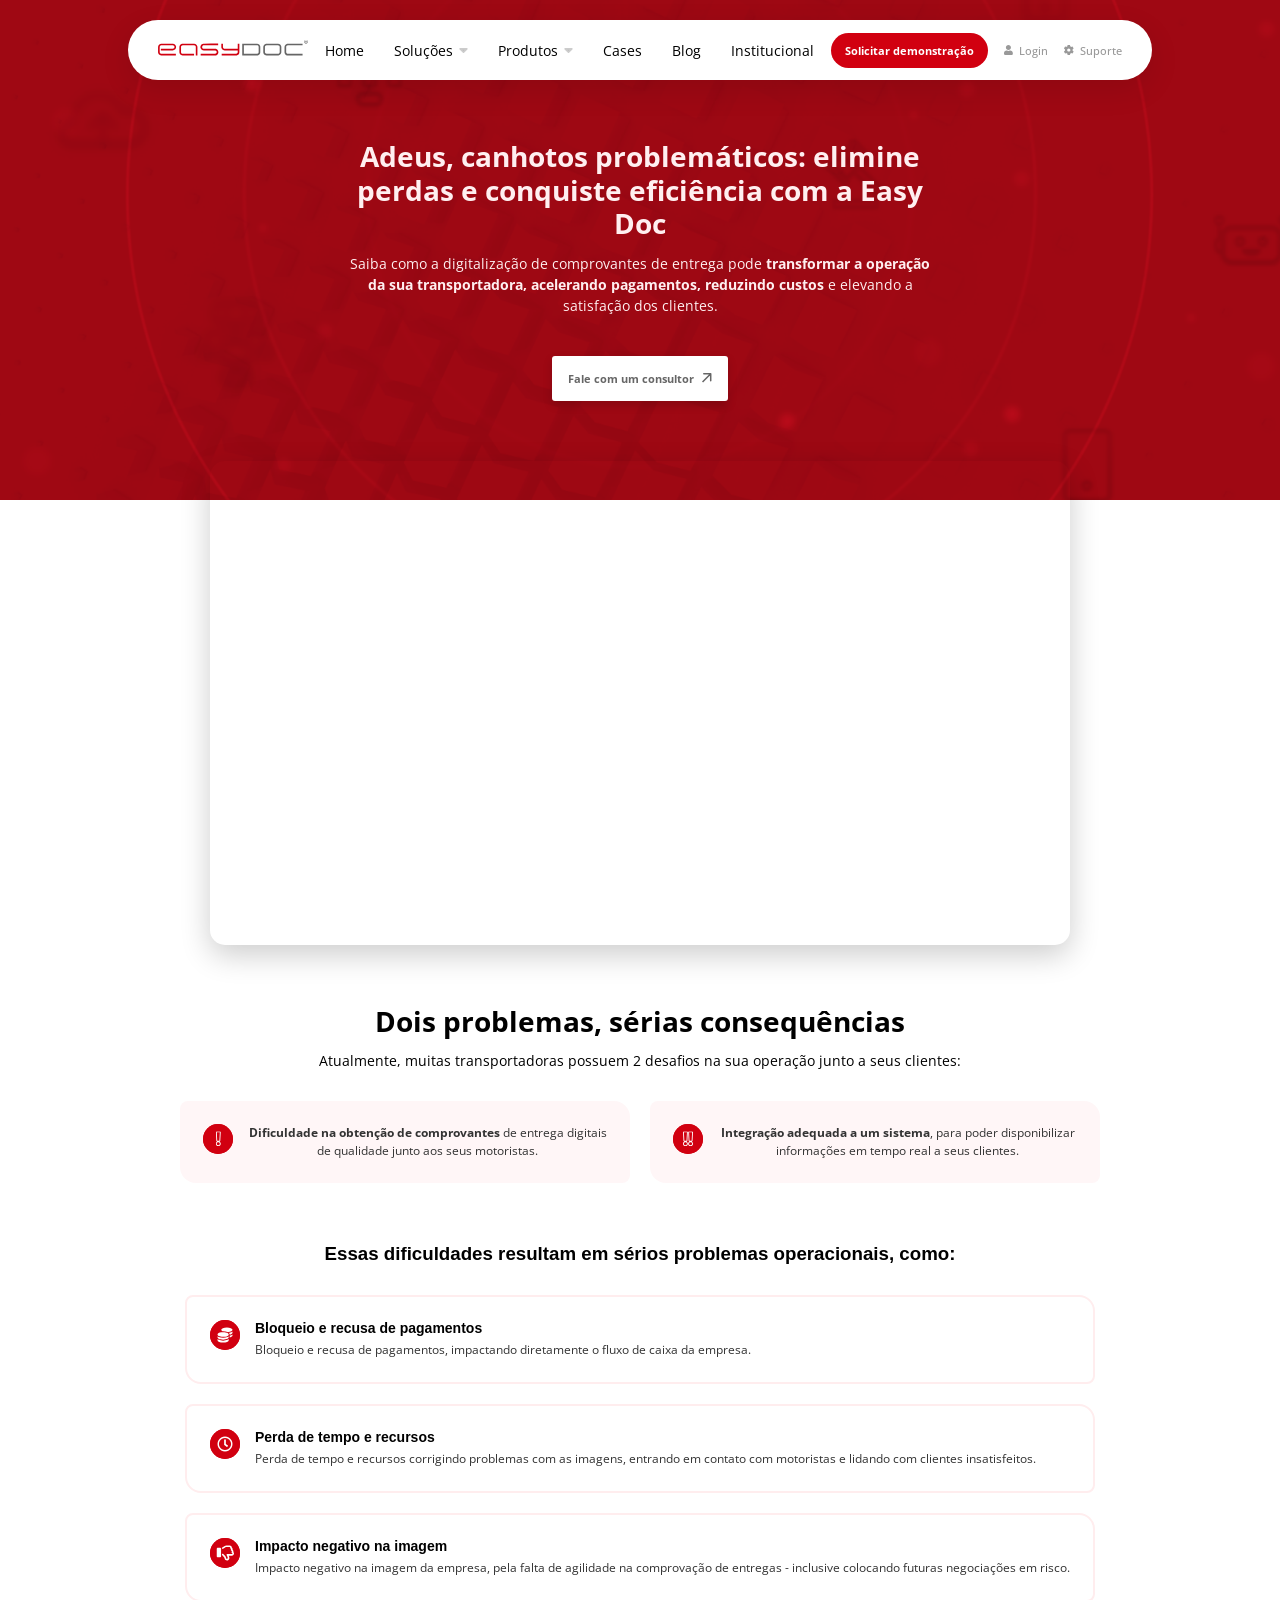
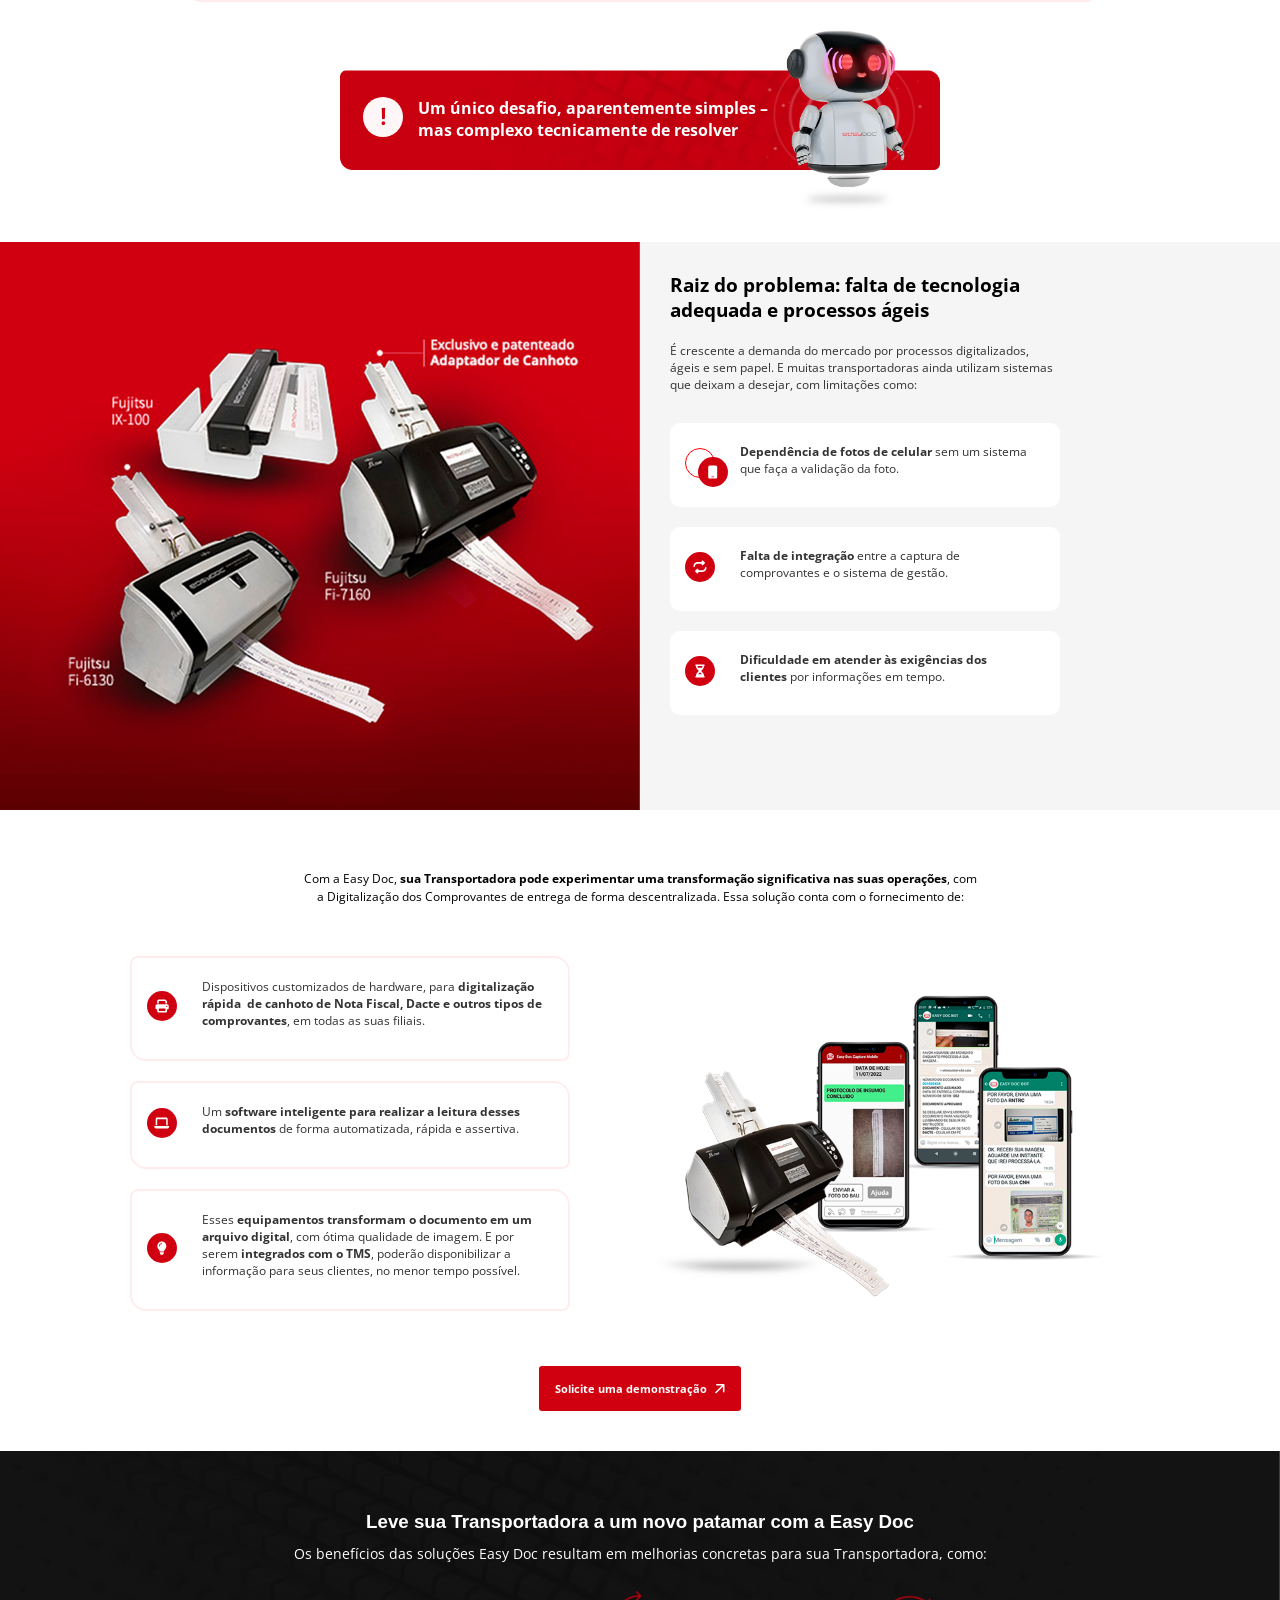
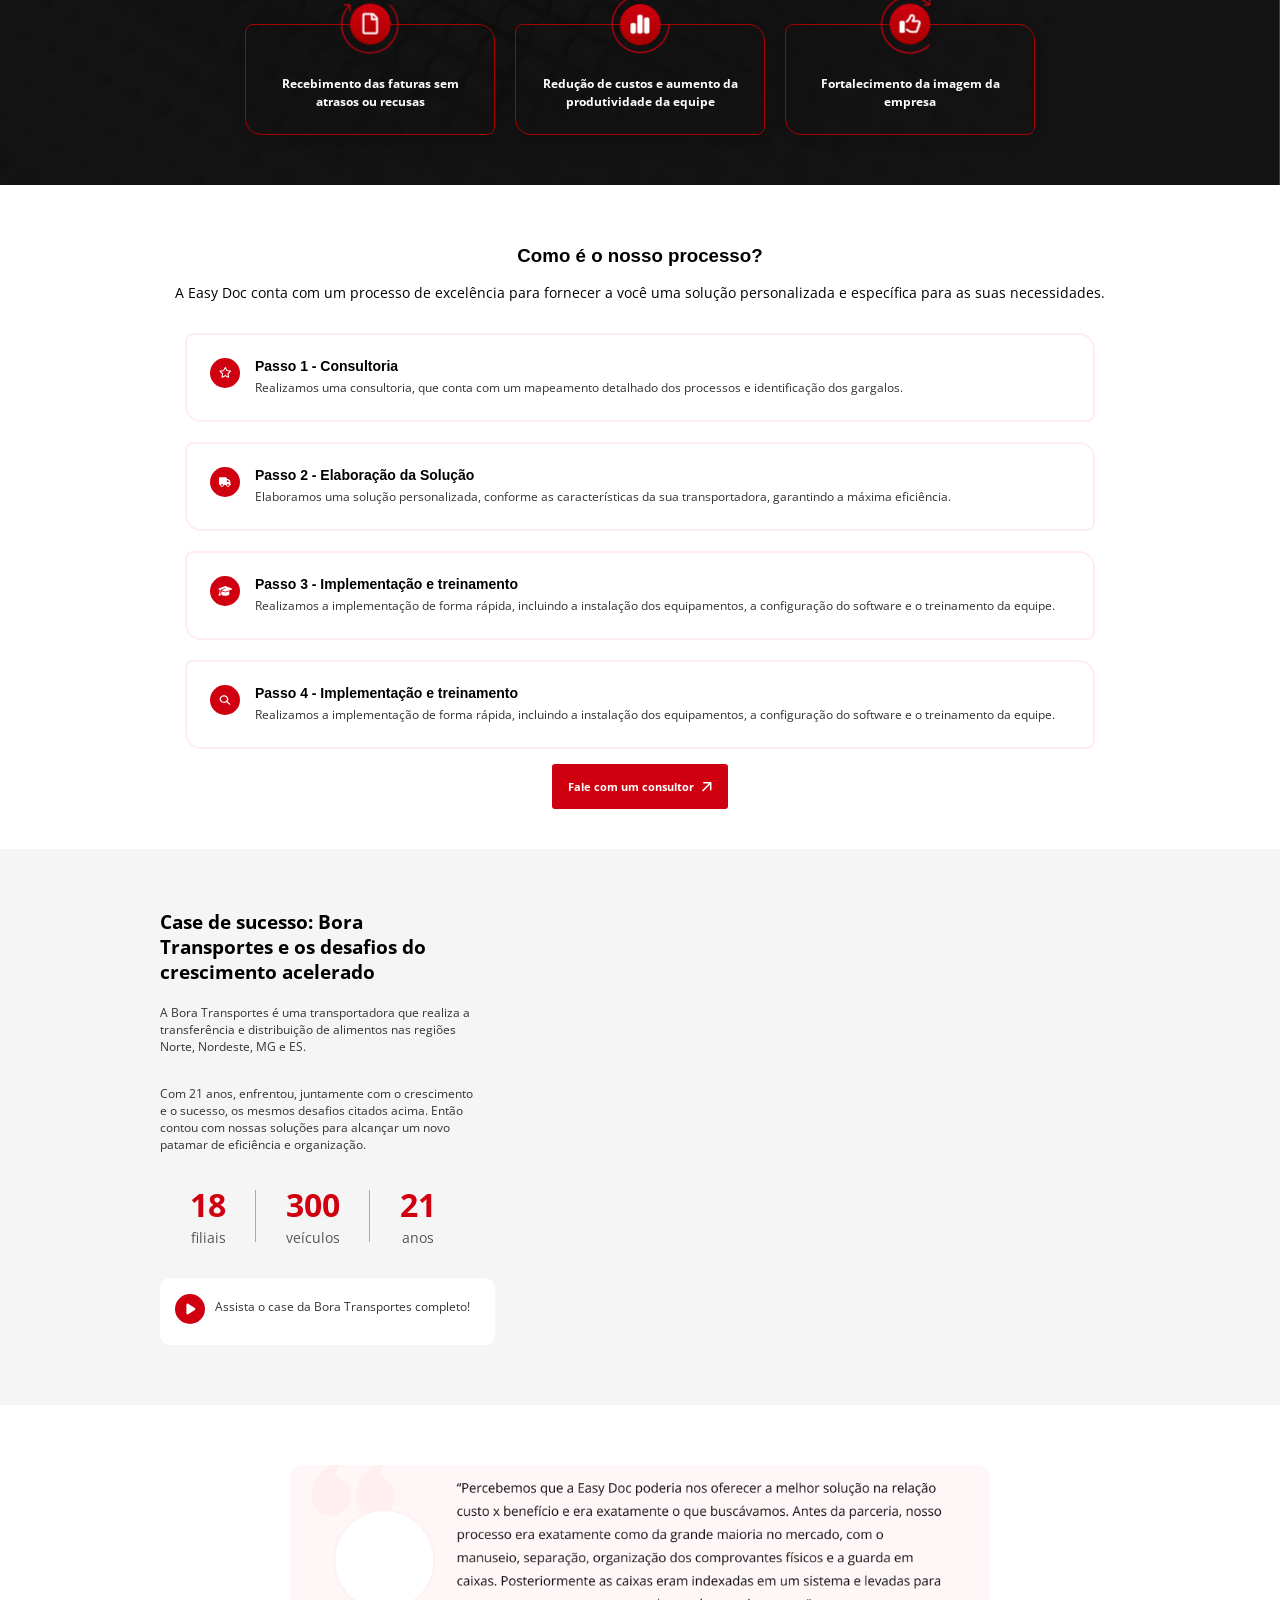
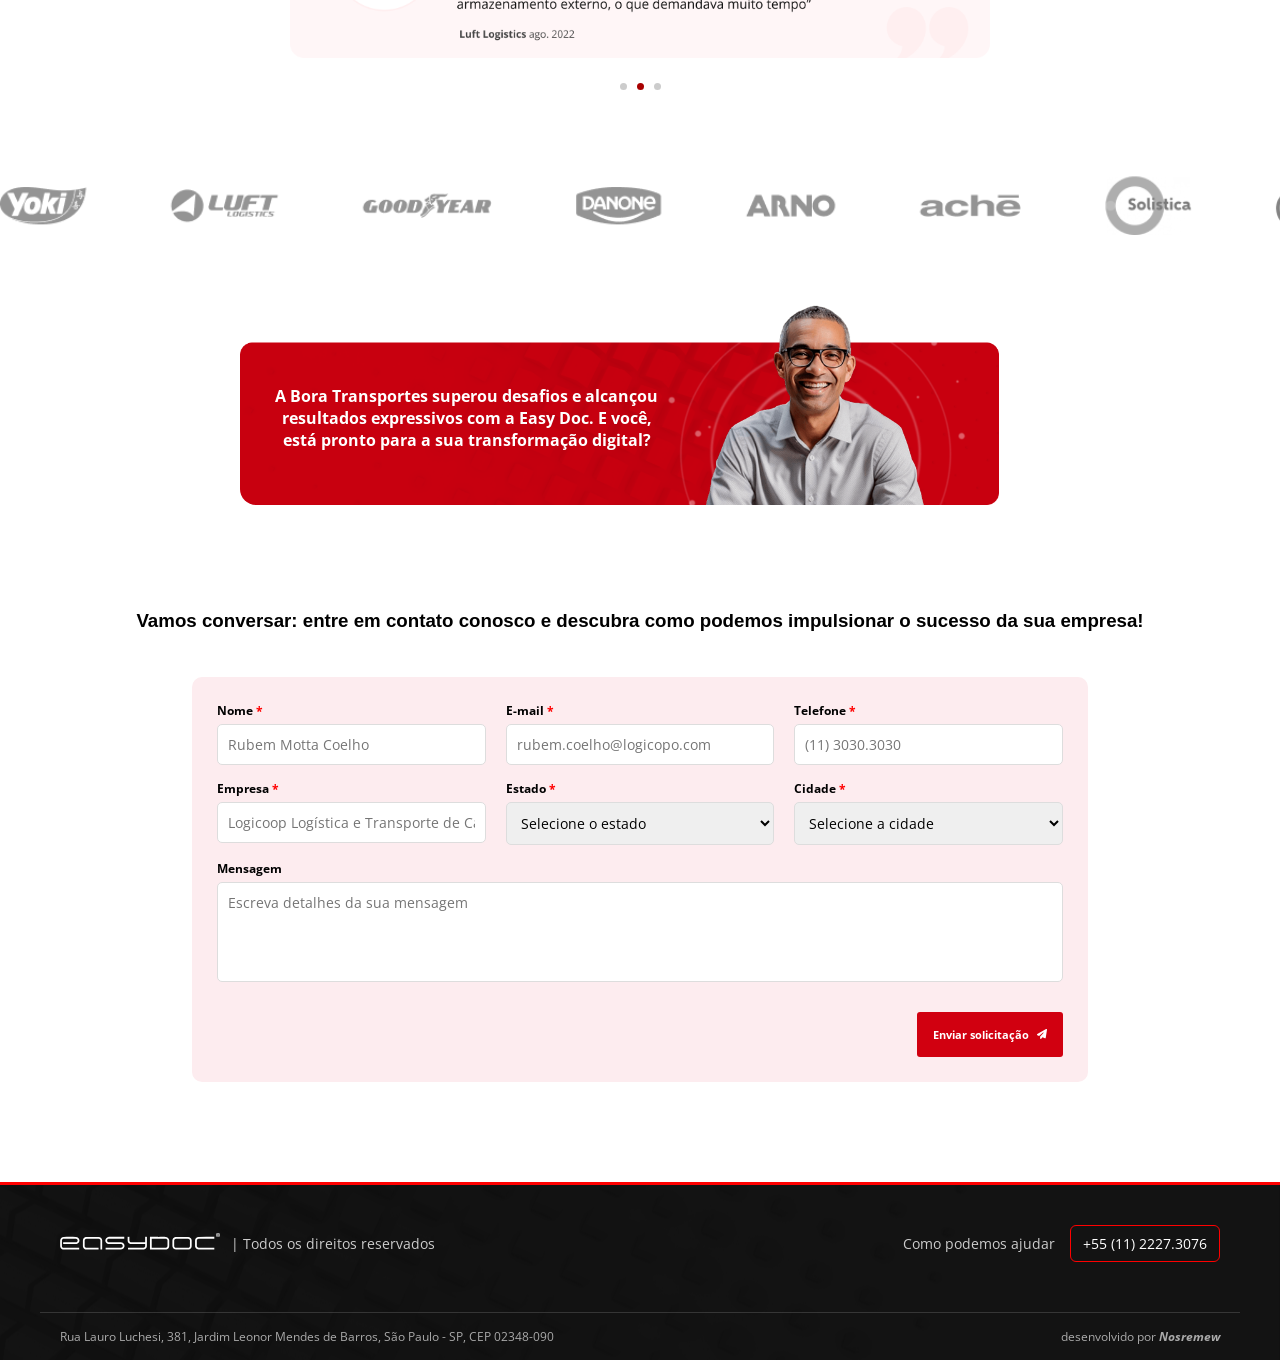
==== commit 92820b7d: "Update index.html" ====
--- a/index.html
+++ b/index.html
@@ -14,26 +14,58 @@
         <nav id="navbar">
                         
             <div class="nav-left">
-                <i href="/" class="logo">
+                <a href="/" class="logo-link">
                     <!-- SVG -->
                     <svg class="icon icon_logo" viewBox="0 0 193 20" fill="none" xmlns="http://www.w3.org/2000/svg">
-                    <path d="M13.4035 19.9859C10.3734 19.9859 7.34337 19.9915 4.31331 19.9831C2.52778 19.9802 0.896427 18.8366 0.274157 17.1716C0.0947636 16.6951 0.00506692 16.2018 0.00506692 15.6944C0.0022639 13.452 -0.00614516 11.2096 0.00786994 8.96718C0.019082 6.60984 1.92794 4.68977 4.28808 4.68136C9.21018 4.66735 14.1323 4.67015 19.0544 4.68136C21.2772 4.68697 23.1552 6.5706 23.2673 8.79059C23.3963 11.3077 21.4874 12.9671 19.8645 13.2838C19.5029 13.3539 19.1413 13.3819 18.7741 13.3819C13.8015 13.3819 8.83178 13.3819 3.85922 13.3903C3.63498 13.3903 3.59293 13.3231 3.59854 13.1185C3.61255 12.5915 3.61255 12.0617 3.59854 11.5347C3.59293 11.3245 3.64058 11.2629 3.86202 11.2657C5.90823 11.2741 7.95723 11.2713 10.0034 11.2713C12.969 11.2713 15.9318 11.2741 18.8974 11.2685C20.1223 11.2657 21.1062 10.3126 21.1454 9.10453C21.1875 7.85719 20.2008 6.82287 18.9395 6.80605C18.3396 6.79764 17.737 6.80325 17.1343 6.80325C12.8934 6.80325 8.65519 6.80325 4.41422 6.80325C3.27619 6.80325 2.39324 7.5012 2.1718 8.58037C2.13816 8.74574 2.12976 8.91953 2.12976 9.08771C2.12695 11.2488 2.12415 13.41 2.12976 15.5711C2.13256 16.7259 2.84453 17.6117 3.92929 17.8163C4.15073 17.8584 4.38058 17.8528 4.60763 17.8528C10.6285 17.8556 16.6466 17.8556 22.6647 17.85C22.8917 17.85 22.9702 17.8892 22.9618 18.1359C22.9422 18.6796 22.945 19.2234 22.9618 19.7672C22.9674 19.9578 22.9057 19.9887 22.732 19.9887C19.6262 19.9831 16.5149 19.9859 13.4035 19.9859Z" fill="#D10010"/>
-                    <path d="M64.3371 19.9855C61.265 19.9855 58.1957 19.9827 55.1236 19.9911C54.9021 19.9911 54.8573 19.9294 54.8629 19.722C54.8769 19.1698 54.8741 18.6176 54.8629 18.0654C54.8601 17.8916 54.9161 17.8496 55.0843 17.8496C56.612 17.8552 58.1396 17.8524 59.6673 17.8524C64.1773 17.8524 68.6846 17.8468 73.1918 17.8552C74.1953 17.8552 74.9381 17.4404 75.367 16.5406C76.0313 15.1503 75.025 13.4825 73.489 13.39C73.3432 13.3816 73.1974 13.3816 73.0489 13.3816C68.3846 13.3816 63.7232 13.3788 59.059 13.3816C57.209 13.3816 55.8355 12.5519 55.0058 10.9205C53.6828 8.32213 55.4319 5.08184 58.3162 4.71184C58.5853 4.6754 58.8516 4.6726 59.1179 4.6726C65.1135 4.6698 71.1092 4.6726 77.1048 4.66699C77.3403 4.66699 77.4048 4.72305 77.3964 4.95851C77.3767 5.48547 77.3823 6.01244 77.3964 6.54221C77.402 6.74403 77.3431 6.80009 77.1413 6.80009C75.1511 6.79168 73.161 6.79448 71.1709 6.79448C67.1822 6.79448 63.1935 6.79729 59.2048 6.79168C58.5404 6.79168 57.9322 6.90661 57.4276 7.37751C56.7493 8.00819 56.5195 8.97243 56.8418 9.83296C57.1698 10.6991 57.9826 11.2653 58.9329 11.2681C61.45 11.2737 63.9699 11.2709 66.4898 11.2709C68.7575 11.2709 71.0223 11.2597 73.2899 11.2737C75.0811 11.2821 76.4377 12.1034 77.217 13.6871C78.7222 16.7396 76.4013 19.9743 73.4021 19.9799C70.3804 19.9911 67.3587 19.9855 64.3371 19.9855Z" fill="#D10010"/>
-                    <path d="M39.0849 6.80616C36.7051 6.80616 34.3254 6.83419 31.9456 6.79494C30.6198 6.77252 29.563 7.80964 29.5799 9.14668C29.6107 11.3078 29.5827 13.4689 29.5911 15.6273C29.5939 16.7232 30.317 17.595 31.3766 17.8164C31.6008 17.8641 31.8279 17.8557 32.0577 17.8557C36.7304 17.8557 41.4002 17.8585 46.07 17.8501C46.3195 17.8501 46.384 17.9145 46.3727 18.1584C46.3531 18.6938 46.3587 19.2291 46.3699 19.7673C46.3755 19.9523 46.3251 19.9944 46.1429 19.9944C44.0406 19.9888 41.9356 19.9916 39.8305 19.9916C37.134 19.9916 34.4375 19.9972 31.741 19.9888C29.9527 19.9803 28.3157 18.8031 27.713 17.1241C27.528 16.6139 27.4636 16.0842 27.4608 15.546C27.4608 13.4101 27.4524 11.2742 27.4608 9.13827C27.4692 7.0304 28.7838 5.30654 30.7431 4.81041C31.0514 4.73192 31.3626 4.68707 31.6821 4.68707C36.6294 4.68707 41.5768 4.67866 46.5213 4.69268C48.7021 4.69828 50.5913 6.54547 50.695 8.72622C50.7006 8.85516 50.7034 8.9841 50.7034 9.11584C50.7034 12.6561 50.7006 16.1991 50.709 19.7393C50.709 19.9607 50.6474 20.0056 50.4399 20C49.9046 19.9832 49.3664 19.986 48.831 20C48.6348 20.0056 48.5927 19.9439 48.5927 19.7589C48.5983 16.2327 48.5955 12.7093 48.5983 9.18312C48.5983 8.71781 48.5339 8.27494 48.2732 7.88252C47.8107 7.18456 47.166 6.81176 46.3139 6.81456C43.9089 6.80896 41.4955 6.80616 39.0849 6.80616Z" fill="#D10010"/>
-                    <path d="M91.389 19.986C88.3169 19.986 85.2476 19.9832 82.1754 19.9916C81.9792 19.9916 81.912 19.9579 81.9176 19.7449C81.9344 19.2011 81.9372 18.6545 81.9176 18.1108C81.9092 17.8837 81.9848 17.8501 82.1895 17.8501C85.3344 17.8557 88.4766 17.8557 91.6216 17.8557C94.5143 17.8557 97.4071 17.8529 100.3 17.8557C101.286 17.8557 101.982 17.3988 102.416 16.527C102.534 16.2944 102.595 16.0393 102.595 15.7758C102.601 15.0358 102.595 14.2986 102.601 13.5586C102.604 13.4185 102.556 13.3821 102.422 13.3821C101.903 13.3877 101.382 13.3849 100.863 13.3849C95.8906 13.3849 90.9181 13.3849 85.9455 13.3849C84.0114 13.3849 82.6407 12.4823 81.8054 10.7556C81.5504 10.2287 81.4663 9.65684 81.4635 9.07662C81.4635 7.67791 81.4663 6.282 81.4579 4.8833C81.4551 4.70951 81.5083 4.66746 81.6737 4.67027C82.2427 4.68148 82.8117 4.68148 83.3807 4.67027C83.5629 4.66746 83.5882 4.73193 83.5854 4.89171C83.5798 6.24837 83.5826 7.60503 83.5826 8.96169C83.5826 10.3099 84.5356 11.2686 85.8782 11.2686C91.3722 11.2686 96.8633 11.2686 102.354 11.2742C102.565 11.2742 102.604 11.2153 102.601 11.0191C102.595 8.98692 102.598 6.95753 102.593 4.92534C102.593 4.72633 102.635 4.66466 102.842 4.67027C103.394 4.68709 103.947 4.68148 104.499 4.67307C104.644 4.67027 104.709 4.69549 104.709 4.86648C104.703 8.47397 104.72 12.0815 104.698 15.6889C104.684 17.794 103.229 19.5039 101.177 19.9131C100.866 19.9748 100.549 19.986 100.233 19.986C97.2865 19.986 94.3378 19.986 91.389 19.986Z" fill="#D10010"/>
-                    <path d="M176.405 19.9858C173.333 19.9858 170.263 19.9886 167.191 19.9858C165.302 19.983 163.592 18.7244 163.032 16.9192C162.9 16.4988 162.841 16.0615 162.841 15.6243C162.835 13.4295 162.833 11.2375 162.841 9.04276C162.849 6.92928 164.313 5.15777 166.381 4.74573C166.594 4.70368 166.816 4.68126 167.034 4.68126C173.307 4.67846 179.578 4.67846 185.851 4.67285C186.044 4.67285 186.1 4.72331 186.098 4.91671C186.084 5.4605 186.081 6.00429 186.098 6.54807C186.103 6.77231 186.028 6.81436 185.823 6.81436C180.909 6.80875 175.993 6.80875 171.076 6.80875C169.801 6.80875 168.523 6.83959 167.25 6.80034C166.034 6.7611 164.957 7.80663 164.971 9.0792C164.997 11.2235 165.008 13.3706 164.968 15.5121C164.946 16.7707 165.958 17.8639 167.309 17.8583C173.45 17.8302 179.595 17.847 185.736 17.847C186.137 17.847 186.089 17.8022 186.092 18.1918C186.095 18.6964 186.081 19.2009 186.098 19.7026C186.103 19.9241 186.044 19.9858 185.817 19.9858C182.678 19.983 179.541 19.9858 176.405 19.9858Z" fill="#666666"/>
-                    <path d="M131.64 9.21935C131.64 8.96708 131.626 8.71761 131.601 8.46534C131.374 6.37709 129.513 4.68406 127.413 4.67846C124.311 4.67285 121.205 4.67846 118.102 4.67846V4.67565C114.948 4.67565 111.798 4.67846 108.644 4.67285C108.451 4.67285 108.384 4.71209 108.384 4.92232C108.389 9.86124 108.389 14.8002 108.384 19.7419C108.384 19.9241 108.417 19.9914 108.622 19.9914C114.878 19.9858 121.135 19.9886 127.388 19.983C127.968 19.983 128.54 19.8764 129.062 19.613C130.696 18.7917 131.612 17.4827 131.632 15.6299C131.66 13.494 131.64 11.3581 131.64 9.21935ZM127.73 17.8162C127.573 17.8499 127.408 17.8499 127.245 17.8499C121.754 17.8527 116.266 17.8499 110.775 17.8555C110.565 17.8555 110.522 17.7882 110.522 17.592C110.528 14.0826 110.528 10.5732 110.522 7.06663C110.522 6.85921 110.581 6.80875 110.783 6.80875C113.569 6.81436 116.356 6.81156 119.139 6.81156C121.861 6.81156 124.58 6.80875 127.301 6.81436C128.364 6.81436 129.241 7.50951 129.471 8.527C129.516 8.72322 129.535 8.92784 129.535 9.12965C129.541 11.2656 129.541 13.4015 129.535 15.5374C129.535 16.6866 128.821 17.5892 127.73 17.8162Z" fill="#666666"/>
-                    <path d="M158.743 8.86545C158.743 8.69447 158.721 8.52629 158.701 8.35811C158.451 6.35114 156.59 4.68895 154.569 4.68334C152.1 4.67494 149.63 4.68054 147.161 4.68054C144.683 4.68054 142.205 4.68054 139.727 4.68054C139.481 4.68054 139.24 4.70577 139.004 4.75622C136.913 5.20751 135.506 6.93417 135.497 9.07568C135.489 11.2452 135.492 13.412 135.497 15.5815C135.497 15.8394 135.512 16.1029 135.562 16.3551C135.977 18.5359 137.732 19.9822 139.949 19.9822C144.683 19.9822 149.42 19.9822 154.154 19.9822C154.446 19.9822 154.737 19.971 155.029 19.9402C156.966 19.7328 158.721 17.8519 158.735 15.9066C158.757 13.5605 158.743 11.2116 158.743 8.86545ZM156.643 15.5759C156.643 16.8793 155.696 17.8463 154.393 17.8463C149.552 17.8519 144.708 17.8519 139.867 17.8463C138.567 17.8463 137.633 16.8933 137.633 15.5899C137.633 13.412 137.65 11.234 137.628 9.05886C137.614 7.7947 138.699 6.78561 139.879 6.80243C142.3 6.83326 144.719 6.81084 147.141 6.81084C149.529 6.81084 151.918 6.84728 154.306 6.79682C155.567 6.7716 156.686 7.82553 156.66 9.16538C156.613 11.3013 156.646 13.4372 156.643 15.5759Z" fill="#666666"/>
-                    <path d="M192.976 2.39378C192.976 3.73643 191.897 4.80157 190.524 4.80157C189.15 4.80157 188.057 3.73643 188.057 2.39378C188.057 1.05113 189.153 0 190.538 0C191.894 0 192.976 1.05113 192.976 2.39378ZM188.668 2.39378C188.668 3.45893 189.47 4.30544 190.538 4.30544C191.575 4.31945 192.362 3.45893 192.362 2.40779C192.362 1.34265 191.575 0.479317 190.51 0.479317C189.472 0.48212 188.668 1.34265 188.668 2.39378ZM190.142 3.63552H189.587V1.24174C189.806 1.21371 190.114 1.16886 190.507 1.16886C190.958 1.16886 191.163 1.24174 191.325 1.35946C191.471 1.46037 191.575 1.63696 191.575 1.86961C191.575 2.16113 191.356 2.35173 191.079 2.43863V2.46666C191.311 2.53954 191.429 2.73014 191.502 3.04969C191.575 3.41408 191.634 3.54582 191.678 3.63271H191.095C191.022 3.54582 190.978 3.3412 190.905 3.04969C190.86 2.80022 190.714 2.68529 190.409 2.68529H190.145L190.142 3.63552ZM190.156 2.29287H190.42C190.725 2.29287 190.975 2.19196 190.975 1.94249C190.975 1.72386 190.815 1.5781 190.465 1.5781C190.319 1.5781 190.215 1.59212 190.159 1.60613L190.156 2.29287Z" fill="#666666"/>
+                        <path d="M13.4035 19.9859C10.3734 19.9859 7.34337 19.9915 4.31331 19.9831C2.52778 19.9802 0.896427 18.8366 0.274157 17.1716C0.0947636 16.6951 0.00506692 16.2018 0.00506692 15.6944C0.0022639 13.452 -0.00614516 11.2096 0.00786994 8.96718C0.019082 6.60984 1.92794 4.68977 4.28808 4.68136C9.21018 4.66735 14.1323 4.67015 19.0544 4.68136C21.2772 4.68697 23.1552 6.5706 23.2673 8.79059C23.3963 11.3077 21.4874 12.9671 19.8645 13.2838C19.5029 13.3539 19.1413 13.3819 18.7741 13.3819C13.8015 13.3819 8.83178 13.3819 3.85922 13.3903C3.63498 13.3903 3.59293 13.3231 3.59854 13.1185C3.61255 12.5915 3.61255 12.0617 3.59854 11.5347C3.59293 11.3245 3.64058 11.2629 3.86202 11.2657C5.90823 11.2741 7.95723 11.2713 10.0034 11.2713C12.969 11.2713 15.9318 11.2741 18.8974 11.2685C20.1223 11.2657 21.1062 10.3126 21.1454 9.10453C21.1875 7.85719 20.2008 6.82287 18.9395 6.80605C18.3396 6.79764 17.737 6.80325 17.1343 6.80325C12.8934 6.80325 8.65519 6.80325 4.41422 6.80325C3.27619 6.80325 2.39324 7.5012 2.1718 8.58037C2.13816 8.74574 2.12976 8.91953 2.12976 9.08771C2.12695 11.2488 2.12415 13.41 2.12976 15.5711C2.13256 16.7259 2.84453 17.6117 3.92929 17.8163C4.15073 17.8584 4.38058 17.8528 4.60763 17.8528C10.6285 17.8556 16.6466 17.8556 22.6647 17.85C22.8917 17.85 22.9702 17.8892 22.9618 18.1359C22.9422 18.6796 22.945 19.2234 22.9618 19.7672C22.9674 19.9578 22.9057 19.9887 22.732 19.9887C19.6262 19.9831 16.5149 19.9859 13.4035 19.9859Z" fill="#D10010"/>
+                        <path d="M64.3371 19.9855C61.265 19.9855 58.1957 19.9827 55.1236 19.9911C54.9021 19.9911 54.8573 19.9294 54.8629 19.722C54.8769 19.1698 54.8741 18.6176 54.8629 18.0654C54.8601 17.8916 54.9161 17.8496 55.0843 17.8496C56.612 17.8552 58.1396 17.8524 59.6673 17.8524C64.1773 17.8524 68.6846 17.8468 73.1918 17.8552C74.1953 17.8552 74.9381 17.4404 75.367 16.5406C76.0313 15.1503 75.025 13.4825 73.489 13.39C73.3432 13.3816 73.1974 13.3816 73.0489 13.3816C68.3846 13.3816 63.7232 13.3788 59.059 13.3816C57.209 13.3816 55.8355 12.5519 55.0058 10.9205C53.6828 8.32213 55.4319 5.08184 58.3162 4.71184C58.5853 4.6754 58.8516 4.6726 59.1179 4.6726C65.1135 4.6698 71.1092 4.6726 77.1048 4.66699C77.3403 4.66699 77.4048 4.72305 77.3964 4.95851C77.3767 5.48547 77.3823 6.01244 77.3964 6.54221C77.402 6.74403 77.3431 6.80009 77.1413 6.80009C75.1511 6.79168 73.161 6.79448 71.1709 6.79448C67.1822 6.79448 63.1935 6.79729 59.2048 6.79168C58.5404 6.79168 57.9322 6.90661 57.4276 7.37751C56.7493 8.00819 56.5195 8.97243 56.8418 9.83296C57.1698 10.6991 57.9826 11.2653 58.9329 11.2681C61.45 11.2737 63.9699 11.2709 66.4898 11.2709C68.7575 11.2709 71.0223 11.2597 73.2899 11.2737C75.0811 11.2821 76.4377 12.1034 77.217 13.6871C78.7222 16.7396 76.4013 19.9743 73.4021 19.9799C70.3804 19.9911 67.3587 19.9855 64.3371 19.9855Z" fill="#D10010"/>
+                        <path d="M39.0849 6.80616C36.7051 6.80616 34.3254 6.83419 31.9456 6.79494C30.6198 6.77252 29.563 7.80964 29.5799 9.14668C29.6107 11.3078 29.5827 13.4689 29.5911 15.6273C29.5939 16.7232 30.317 17.595 31.3766 17.8164C31.6008 17.8641 31.8279 17.8557 32.0577 17.8557C36.7304 17.8557 41.4002 17.8585 46.07 17.8501C46.3195 17.8501 46.384 17.9145 46.3727 18.1584C46.3531 18.6938 46.3587 19.2291 46.3699 19.7673C46.3755 19.9523 46.3251 19.9944 46.1429 19.9944C44.0406 19.9888 41.9356 19.9916 39.8305 19.9916C37.134 19.9916 34.4375 19.9972 31.741 19.9888C29.9527 19.9803 28.3157 18.8031 27.713 17.1241C27.528 16.6139 27.4636 16.0842 27.4608 15.546C27.4608 13.4101 27.4524 11.2742 27.4608 9.13827C27.4692 7.0304 28.7838 5.30654 30.7431 4.81041C31.0514 4.73192 31.3626 4.68707 31.6821 4.68707C36.6294 4.68707 41.5768 4.67866 46.5213 4.69268C48.7021 4.69828 50.5913 6.54547 50.695 8.72622C50.7006 8.85516 50.7034 8.9841 50.7034 9.11584C50.7034 12.6561 50.7006 16.1991 50.709 19.7393C50.709 19.9607 50.6474 20.0056 50.4399 20C49.9046 19.9832 49.3664 19.986 48.831 20C48.6348 20.0056 48.5927 19.9439 48.5927 19.7589C48.5983 16.2327 48.5955 12.7093 48.5983 9.18312C48.5983 8.71781 48.5339 8.27494 48.2732 7.88252C47.8107 7.18456 47.166 6.81176 46.3139 6.81456C43.9089 6.80896 41.4955 6.80616 39.0849 6.80616Z" fill="#D10010"/>
+                        <path d="M91.389 19.986C88.3169 19.986 85.2476 19.9832 82.1754 19.9916C81.9792 19.9916 81.912 19.9579 81.9176 19.7449C81.9344 19.2011 81.9372 18.6545 81.9176 18.1108C81.9092 17.8837 81.9848 17.8501 82.1895 17.8501C85.3344 17.8557 88.4766 17.8557 91.6216 17.8557C94.5143 17.8557 97.4071 17.8529 100.3 17.8557C101.286 17.8557 101.982 17.3988 102.416 16.527C102.534 16.2944 102.595 16.0393 102.595 15.7758C102.601 15.0358 102.595 14.2986 102.601 13.5586C102.604 13.4185 102.556 13.3821 102.422 13.3821C101.903 13.3877 101.382 13.3849 100.863 13.3849C95.8906 13.3849 90.9181 13.3849 85.9455 13.3849C84.0114 13.3849 82.6407 12.4823 81.8054 10.7556C81.5504 10.2287 81.4663 9.65684 81.4635 9.07662C81.4635 7.67791 81.4663 6.282 81.4579 4.8833C81.4551 4.70951 81.5083 4.66746 81.6737 4.67027C82.2427 4.68148 82.8117 4.68148 83.3807 4.67027C83.5629 4.66746 83.5882 4.73193 83.5854 4.89171C83.5798 6.24837 83.5826 7.60503 83.5826 8.96169C83.5826 10.3099 84.5356 11.2686 85.8782 11.2686C91.3722 11.2686 96.8633 11.2686 102.354 11.2742C102.565 11.2742 102.604 11.2153 102.601 11.0191C102.595 8.98692 102.598 6.95753 102.593 4.92534C102.593 4.72633 102.635 4.66466 102.842 4.67027C103.394 4.68709 103.947 4.68148 104.499 4.67307C104.644 4.67027 104.709 4.69549 104.709 4.86648C104.703 8.47397 104.72 12.0815 104.698 15.6889C104.684 17.794 103.229 19.5039 101.177 19.9131C100.866 19.9748 100.549 19.986 100.233 19.986C97.2865 19.986 94.3378 19.986 91.389 19.986Z" fill="#D10010"/>
+                        <path d="M176.405 19.9858C173.333 19.9858 170.263 19.9886 167.191 19.9858C165.302 19.983 163.592 18.7244 163.032 16.9192C162.9 16.4988 162.841 16.0615 162.841 15.6243C162.835 13.4295 162.833 11.2375 162.841 9.04276C162.849 6.92928 164.313 5.15777 166.381 4.74573C166.594 4.70368 166.816 4.68126 167.034 4.68126C173.307 4.67846 179.578 4.67846 185.851 4.67285C186.044 4.67285 186.1 4.72331 186.098 4.91671C186.084 5.4605 186.081 6.00429 186.098 6.54807C186.103 6.77231 186.028 6.81436 185.823 6.81436C180.909 6.80875 175.993 6.80875 171.076 6.80875C169.801 6.80875 168.523 6.83959 167.25 6.80034C166.034 6.7611 164.957 7.80663 164.971 9.0792C164.997 11.2235 165.008 13.3706 164.968 15.5121C164.946 16.7707 165.958 17.8639 167.309 17.8583C173.45 17.8302 179.595 17.847 185.736 17.847C186.137 17.847 186.089 17.8022 186.092 18.1918C186.095 18.6964 186.081 19.2009 186.098 19.7026C186.103 19.9241 186.044 19.9858 185.817 19.9858C182.678 19.983 179.541 19.9858 176.405 19.9858Z" fill="#666666"/>
+                        <path d="M131.64 9.21935C131.64 8.96708 131.626 8.71761 131.601 8.46534C131.374 6.37709 129.513 4.68406 127.413 4.67846C124.311 4.67285 121.205 4.67846 118.102 4.67846V4.67565C114.948 4.67565 111.798 4.67846 108.644 4.67285C108.451 4.67285 108.384 4.71209 108.384 4.92232C108.389 9.86124 108.389 14.8002 108.384 19.7419C108.384 19.9241 108.417 19.9914 108.622 19.9914C114.878 19.9858 121.135 19.9886 127.388 19.983C127.968 19.983 128.54 19.8764 129.062 19.613C130.696 18.7917 131.612 17.4827 131.632 15.6299C131.66 13.494 131.64 11.3581 131.64 9.21935ZM127.73 17.8162C127.573 17.8499 127.408 17.8499 127.245 17.8499C121.754 17.8527 116.266 17.8499 110.775 17.8555C110.565 17.8555 110.522 17.7882 110.522 17.592C110.528 14.0826 110.528 10.5732 110.522 7.06663C110.522 6.85921 110.581 6.80875 110.783 6.80875C113.569 6.81436 116.356 6.81156 119.139 6.81156C121.861 6.81156 124.58 6.80875 127.301 6.81436C128.364 6.81436 129.241 7.50951 129.471 8.527C129.516 8.72322 129.535 8.92784 129.535 9.12965C129.541 11.2656 129.541 13.4015 129.535 15.5374C129.535 16.6866 128.821 17.5892 127.73 17.8162Z" fill="#666666"/>
+                        <path d="M158.743 8.86545C158.743 8.69447 158.721 8.52629 158.701 8.35811C158.451 6.35114 156.59 4.68895 154.569 4.68334C152.1 4.67494 149.63 4.68054 147.161 4.68054C144.683 4.68054 142.205 4.68054 139.727 4.68054C139.481 4.68054 139.24 4.70577 139.004 4.75622C136.913 5.20751 135.506 6.93417 135.497 9.07568C135.489 11.2452 135.492 13.412 135.497 15.5815C135.497 15.8394 135.512 16.1029 135.562 16.3551C135.977 18.5359 137.732 19.9822 139.949 19.9822C144.683 19.9822 149.42 19.9822 154.154 19.9822C154.446 19.9822 154.737 19.971 155.029 19.9402C156.966 19.7328 158.721 17.8519 158.735 15.9066C158.757 13.5605 158.743 11.2116 158.743 8.86545ZM156.643 15.5759C156.643 16.8793 155.696 17.8463 154.393 17.8463C149.552 17.8519 144.708 17.8519 139.867 17.8463C138.567 17.8463 137.633 16.8933 137.633 15.5899C137.633 13.412 137.65 11.234 137.628 9.05886C137.614 7.7947 138.699 6.78561 139.879 6.80243C142.3 6.83326 144.719 6.81084 147.141 6.81084C149.529 6.81084 151.918 6.84728 154.306 6.79682C155.567 6.7716 156.686 7.82553 156.66 9.16538C156.613 11.3013 156.646 13.4372 156.643 15.5759Z" fill="#666666"/>
+                        <path d="M192.976 2.39378C192.976 3.73643 191.897 4.80157 190.524 4.80157C189.15 4.80157 188.057 3.73643 188.057 2.39378C188.057 1.05113 189.153 0 190.538 0C191.894 0 192.976 1.05113 192.976 2.39378ZM188.668 2.39378C188.668 3.45893 189.47 4.30544 190.538 4.30544C191.575 4.31945 192.362 3.45893 192.362 2.40779C192.362 1.34265 191.575 0.479317 190.51 0.479317C189.472 0.48212 188.668 1.34265 188.668 2.39378ZM190.142 3.63552H189.587V1.24174C189.806 1.21371 190.114 1.16886 190.507 1.16886C190.958 1.16886 191.163 1.24174 191.325 1.35946C191.471 1.46037 191.575 1.63696 191.575 1.86961C191.575 2.16113 191.356 2.35173 191.079 2.43863V2.46666C191.311 2.53954 191.429 2.73014 191.502 3.04969C191.575 3.41408 191.634 3.54582 191.678 3.63271H191.095C191.022 3.54582 190.978 3.3412 190.905 3.04969C190.86 2.80022 190.714 2.68529 190.409 2.68529H190.145L190.142 3.63552ZM190.156 2.29287H190.42C190.725 2.29287 190.975 2.19196 190.975 1.94249C190.975 1.72386 190.815 1.5781 190.465 1.5781C190.319 1.5781 190.215 1.59212 190.159 1.60613L190.156 2.29287Z" fill="#666666"/>
                     </svg>
-                </i>
+                </a>
             </div>
 
             <div class="nav-center">
                 <ul id="nav_list">
                     <li class="nav-item"><a href="#home">Home</a></li>
-                    <li class="nav-item"><a href="#solucoes">Soluções</a></li>
-                    <li class="nav-item"><a href="#produtos">Produtos</a></li>
+
+                    <li class="nav-item dropdown">
+                        <a href="#solucoes">
+                            Soluções                            
+                            <svg class="icon arrow" width="9" height="5" viewBox="0 0 10 6" fill="none" xmlns="http://www.w3.org/2000/svg">
+                                <path d="M5.00003 5L1.00003 1H9.00003L5.00003 5Z" fill="#BBBBBB" stroke="#CCCCCC" stroke-width="2" stroke-linejoin="round"/>
+                            </svg>
+                        </a>
+                        <ul class="submenu">
+                            <li><a href="#iatizacao">IAtização</a></li>
+                            <li><a href="#bpo">BPO</a></li>
+                            <li><a href="#digitalizacao">Digitalização de Documentos</a></li>
+                            <li><a href="#tracking">Tracking</a></li>
+                        </ul>
+                    </li>
+
+                    <li class="nav-item dropdown">
+                        <a href="#produtos">
+                            Produtos
+                            <svg class="icon arrow" width="9" height="5" viewBox="0 0 10 6" fill="none" xmlns="http://www.w3.org/2000/svg">
+                                <path d="M5.00003 5L1.00003 1H9.00003L5.00003 5Z" fill="#BBBBBB" stroke="#CCCCCC" stroke-width="2" stroke-linejoin="round"/>
+                            </svg>                        
+                        </a>
+                        <ul class="submenu">
+                            <li><a href="#easydoc-cloud">Easy Doc Cloud</a></li>
+                            <li><a href="#easydoc-bot">Easy Doc Bot</a></li>
+                            <li><a href="#easydoc-app">Easy Doc Capture App</a></li>
+                            <li><a href="#easydoc-desktop">Easy Doc Capture Desktop</a></li>
+                            <li><a href="#easydoc-rpa">Easy Doc RPA</a></li>
+                            <li><a href="#easydoc-tracking">Easy Doc Tracking</a></li>
+                            <li><a href="#comprovante-legal">Comprovante Legal</a></li>
+                        </ul>
+                    </li>
+
                     <li class="nav-item"><a href="#cases">Cases</a></li>
                     <li class="nav-item"><a href="#blog">Blog</a></li>
                     <li class="nav-item"><a href="#institucional">Institucional</a></li>
@@ -41,9 +73,7 @@
             </div>
 
             <div class="nav-right">
-                <button class="btn-demo">
-                    Solicitar demonstração
-                </button>
+                <button class="btn-demo">Solicitar demonstração</button>
 
                 <a href="#" class="nav-actions">
                     <!-- ícone login-->
@@ -62,7 +92,8 @@
                 </a>        
              
             </div>
-            <button class="btn-menu">Solicitar demonstração</button>                        
+            
+            <button class="btn-menu">Solicitar demonstração</button>
             <button id="mobile_btn">
                 <!-- ícone botão -->
                 <svg class="icon menu-icon" width="25" height="19" viewBox="0 0 25 19" fill="none" xmlns="http://www.w3.org/2000/svg">               
@@ -70,7 +101,6 @@
                     <path d="M0 9.5H25" stroke="#D10010" stroke-width="3"/>
                     <path d="M6.25 1.5H25" stroke="#D10010" stroke-width="3"/>
                 </svg>
-
             </button>   
         </nav>
         
@@ -241,22 +271,20 @@
                                 <path d="M27.3018 27.8955V29.3955C28.0998 29.3955 28.7581 28.7707 28.7997 27.9737L27.3018 27.8955ZM23.7275 27.8955L22.2296 27.9737C22.2712 28.7707 22.9295 29.3955 23.7275 29.3955V27.8955ZM22.9805 13.584V12.084C22.5691 12.084 22.1757 12.253 21.8925 12.5513C21.6093 12.8497 21.4611 13.2513 21.4825 13.6622L22.9805 13.584ZM28.0488 13.584L29.5468 13.6622C29.5682 13.2513 29.42 12.8497 29.1368 12.5513C28.8536 12.253 28.4602 12.084 28.0488 12.084V13.584ZM23.6689 30.9717L22.7839 29.7605L22.7727 29.7689L23.6689 30.9717ZM27.2871 30.9717L26.3908 32.1746L26.4021 32.1828L27.2871 30.9717ZM27.2871 34.8096L26.3725 33.6206L26.3614 33.6293L27.2871 34.8096ZM23.6689 34.8096L22.7432 35.9899L22.7544 35.9985L23.6689 34.8096ZM27.3018 27.8955V26.3955H23.7275V27.8955V29.3955H27.3018V27.8955ZM23.7275 27.8955L25.2255 27.8173L24.4784 13.5058L22.9805 13.584L21.4825 13.6622L22.2296 27.9737L23.7275 27.8955ZM22.9805 13.584V15.084H28.0488V13.584V12.084H22.9805V13.584ZM28.0488 13.584L26.5509 13.5058L25.8038 27.8173L27.3018 27.8955L28.7997 27.9737L29.5468 13.6622L28.0488 13.584ZM22.9219 32.9053H24.4219C24.4219 32.5739 24.4679 32.3774 24.5078 32.274C24.5267 32.2251 24.543 32.2002 24.5504 32.1901C24.5572 32.1808 24.5614 32.1773 24.5652 32.1745L23.6689 30.9717L22.7727 29.7689C21.7384 30.5395 21.4219 31.7499 21.4219 32.9053H22.9219ZM23.6689 30.9717L24.554 32.1828C24.7713 32.024 25.061 31.915 25.5 31.915V30.415V28.915C24.5132 28.915 23.5822 29.1772 22.7839 29.7606L23.6689 30.9717ZM25.5 30.415V31.915C25.9099 31.915 26.1818 32.0187 26.3909 32.1745L27.2871 30.9717L28.1833 29.7689C27.3964 29.1825 26.4768 28.915 25.5 28.915V30.415ZM27.2871 30.9717L26.4021 32.1828C26.4036 32.1839 26.429 32.1975 26.4628 32.2832C26.5023 32.3836 26.5488 32.5767 26.5488 32.9053H28.0488H29.5488C29.5488 31.7402 29.2215 30.5275 28.1721 29.7606L27.2871 30.9717ZM28.0488 32.9053H26.5488C26.5488 33.5035 26.3859 33.6104 26.3725 33.6206L27.2871 34.8096L28.2017 35.9985C29.204 35.2275 29.5488 34.0649 29.5488 32.9053H28.0488ZM27.2871 34.8096L26.3614 33.6293C26.153 33.7927 25.8917 33.8955 25.5 33.8955V35.3955V36.8955C26.495 36.8955 27.4251 36.6077 28.2128 35.9899L27.2871 34.8096ZM25.5 35.3955V33.8955C25.0786 33.8955 24.7995 33.7868 24.5835 33.6206L23.6689 34.8096L22.7544 35.9985C23.554 36.6136 24.4956 36.8955 25.5 36.8955V35.3955ZM23.6689 34.8096L24.5947 33.6293C24.586 33.6225 24.4219 33.5132 24.4219 32.9053H22.9219H21.4219C21.4219 34.0552 21.7558 35.2154 22.7432 35.9899L23.6689 34.8096Z" fill="white" mask="url(#path-2-outside-1_6003_47)"/>
                             </svg>
                         </div>
-                        <div>                    
                         Um único desaﬁo, aparentemente simples – mas complexo tecnicamente de resolver
                     </h3>
                 </div>
-
             </div>
 
             <div class="problema-container">
 
                 <!-- left -->
-                <div class="problema-left">
+                <div class="problema-img">
                     <img src="src/img/fujitsu.png">
                 </div>
 
                 <!-- right -->
-                <div class="problema-right">
+                <div class="problema-txt">
                     <h3>Raiz do problema: falta de tecnologia adequada e processos ágeis</h3>
                     <p>É crescente a demanda do mercado por processos digitalizados, ágeis e sem papel. E muitas transportadoras ainda utilizam sistemas que deixam a desejar, com limitações como:</p>
 
@@ -296,20 +324,463 @@
                                 <p><strong>Dificuldade em atender às exigências dos clientes</strong> por informações em tempo.</p>
                             </div>
                         </div>
-
-                    </div>
-                </div>
-
-            </div>
-
+                    </div>
+                </div>
+            </div>
+
+            <div class="descricao prob-transp">
+                <p>Com a Easy Doc, <strong>sua Transportadora pode experimentar uma transformação significativa nas suas operações</strong>, com a Digitalização dos Comprovantes de entrega de forma descentralizada. Essa solução conta com o fornecimento de:</p>    
+            </div>           
+            
+            <div class="problema-container">                                                
+                <!-- left -->
+                <div class="problema-txt transp-txt">
+                    <div class="problema-cards transp-card">
+                        <div class="p-card p-transp">
+                            <div class="icon impressora">                            
+                                <svg width="30" height="30" viewBox="0 0 50 50" fill="none" xmlns="http://www.w3.org/2000/svg">
+                                    <circle cx="25" cy="25" r="25" fill="#D10010"/>
+                                    <path d="M33.4724 33.25C33.4724 34.7658 32.2382 36 30.7224 36H19.7224C18.2066 36 16.9724 34.7658 16.9724 33.25V30.5H15.5974C14.8362 30.5 14.2224 29.8862 14.2224 29.125V25C14.2224 23.4842 15.4566 22.25 16.9724 22.25H33.4724C34.9882 22.25 36.2224 23.4842 36.2224 25V29.125C36.2224 29.8862 35.6086 30.5 34.8474 30.5H33.4724V33.25ZM29.464 14C30.1944 14 30.894 14.2882 31.411 14.803L32.6694 16.0614C33.1842 16.5762 33.4724 17.278 33.4724 18.0084V20.875H30.7224V18.0084L29.464 16.75H19.7224V20.875H16.9724V16.75C16.9724 15.2342 18.2066 14 19.7224 14H29.464ZM19.7224 29.125V29.8136V30.5V33.25H30.7224V30.5V29.125H19.7224ZM31.7542 25.6886C31.7542 26.2584 32.2162 26.7204 32.786 26.7204C33.3558 26.7204 33.8178 26.2584 33.8178 25.6886C33.8178 25.1188 33.3558 24.6568 32.786 24.6568C32.2162 24.6568 31.7542 25.1188 31.7542 25.6886Z" fill="white"/>
+                                </svg>
+                            </div>
+                            <div>
+                                <p>Dispositivos customizados de hardware, para <strong>digitalização rápida  de canhoto de Nota Fiscal, Dacte e outros tipos de comprovantes</strong>, em todas as suas filiais.</p>
+                            </div>
+                        </div>
+
+                        <div class="p-card p-transp">
+                            <div class="icon notebook">
+                                <svg width="30" height="30" viewBox="0 0 50 50" fill="none" xmlns="http://www.w3.org/2000/svg">
+                                    <circle cx="25" cy="25" r="25" fill="#D10010"/>
+                                    <path d="M36.25 30.1429C36.664 30.1429 37 30.4885 37 30.9143C37 32.6176 35.656 34 34 34H15C13.344 34 12 32.6176 12 30.9143C12 30.4885 12.336 30.1429 12.75 30.1429H36.25ZM32 16C33.378 16 34.5 17.1541 34.5 18.5714V28.8571H32V18.5714H17V28.8571H14.5V18.5714C14.5 17.1541 15.622 16 17 16H32Z" fill="white"/>
+                                </svg>                        
+                            </div>
+                            <div>
+                                <p>Um <strong>software inteligente para realizar a leitura desses documentos</strong> de forma automatizada, rápida e assertiva.</p>
+                            </div>
+                        </div>
+
+                        <div class="p-card p-transp">
+                            <div class="icon lampada">
+                                <svg width="30" height="30" viewBox="0 0 50 50" fill="none" xmlns="http://www.w3.org/2000/svg">
+                                    <circle cx="25" cy="25" r="25" fill="#D10010"/>
+                                    <path d="M21.3127 30.75C20.9026 29.3794 20.0562 28.2112 19.2163 27.0408C18.9938 26.735 18.7735 26.4314 18.5597 26.1212C17.7176 24.9024 17.2224 23.4152 17.2224 21.8136C17.2224 17.6358 20.5797 14.25 24.7224 14.25C28.8651 14.25 32.2224 17.6358 32.2224 21.8158C32.2224 23.4196 31.7272 24.9002 30.8852 26.1256C30.6714 26.4358 30.451 26.7394 30.2285 27.0452C29.3865 28.2112 28.54 29.3794 28.1299 30.75H21.3127ZM24.7224 18.375C25.0976 18.375 25.4052 18.0648 25.4052 17.6864C25.4052 17.308 25.0976 16.9978 24.7224 16.9978C22.085 16.9978 19.9493 19.1516 19.9493 21.8114C19.9493 22.1898 20.2569 22.5 20.6321 22.5C21.0073 22.5 21.3149 22.1898 21.3149 21.8114C21.3127 19.9128 22.8376 18.375 24.7224 18.375ZM21.3127 32.8136V32.125H28.1299V32.8136C28.1299 34.7122 26.605 36.25 24.7224 36.25C22.8398 36.25 21.3127 34.7122 21.3127 32.8136Z" fill="white"/>
+                                </svg>                        
+                            </div>
+                            <div>
+                                <p>Esses <strong>equipamentos transformam o documento em um arquivo digital</strong>, com ótima qualidade de imagem. E por serem <strong>integrados com o TMS</strong>, poderão disponibilizar a informação para seus clientes, no menor tempo possível.</p>
+                            </div>
+                        </div>
+
+                    </div>
+                </div>
+
+                <!-- right -->
+                <div class="problema-img transp-img">
+                    <img src="src/img/displays.png">
+                </div>                
+            </div>
+            
+            <div class="transp-button">
+                <button class="btn-sombra btn-transp">
+                    Solicite uma demonstração
+                    <svg  class = "icon icon_arrow" width="10" height="10" viewBox="0 0 13 13" fill="none" xmlns="http://www.w3.org/2000/svg">
+                        <path d="M12.3137 1C12.3137 0.447715 11.866 -7.91831e-09 11.3137 3.42285e-08L2.31371 -5.00652e-08C1.76142 -5.00652e-08 1.31371 0.447715 1.31371 1C1.31371 1.55228 1.76142 2 2.31371 2L10.3137 2L10.3137 10C10.3137 10.5523 10.7614 11 11.3137 11C11.866 11 12.3137 10.5523 12.3137 10L12.3137 1ZM11.3137 1L10.6066 0.292893L9.53674e-07 10.8995L0.707108 11.6066L1.41421 12.3137L12.0208 1.70711L11.3137 1Z"/>
+                    </svg>                
+                </button>                
+            </div>
+
+            <div class="faixa-cinza">
+                <div class="textura">                    
+                    <img class="faixa-textura" src="src/img/textura.png"/>
+                </div>
+
+                <div class="faixa-titulo">
+                    <h3 class="section-title">Leve sua Transportadora a um novo patamar com a Easy Doc</h3>
+                    <p class="descricao">Os benefícios das soluções Easy Doc resultam em melhorias concretas para sua Transportadora, como:</p> 
+                </div>
+
+                <div class="faixa-conteudo">   
+                    <div class="card faixa-item">
+                        <div class="icon sheet">                        
+                            <svg viewBox="0 0 128 128" fill="none" xmlns="http://www.w3.org/2000/svg">
+                                <foreignObject x="27.8621" y="25.6396" width="73.4546" height="73.4546"><div xmlns="http://www.w3.org/1999/xhtml" style="backdrop-filter:blur(2px);clip-path:url(#bgblur_0_4118_200_clip_path);height:100%;width:100%"></div></foreignObject><g filter="url(#filter0_d_4118_200)" data-figma-bg-blur-radius="4">
+                                <circle cx="64.5893" cy="62.3669" r="32.7273" fill="url(#paint0_linear_4118_200)"/></g>
+                                <path d="M32.8198 31.8199C32.8198 31.2676 32.3721 30.8199 31.8198 30.8199L22.8198 30.8199C22.2676 30.8199 21.8198 31.2676 21.8198 31.8199C21.8198 32.3722 22.2676 32.8199 22.8198 32.8199L30.8198 32.8199L30.8198 40.8199C30.8198 41.3722 31.2676 41.8199 31.8198 41.8199C32.3721 41.8199 32.8198 41.3722 32.8198 40.8199L32.8198 31.8199ZM95.4594 31.8199L94.7523 32.527C111.935 49.7101 111.935 77.5693 94.7523 94.7524L95.4594 95.4595L96.1666 96.1666C114.131 78.2025 114.131 49.0769 96.1665 31.1128L95.4594 31.8199ZM95.4594 95.4595L94.7523 94.7524C77.5693 111.935 49.71 111.935 32.527 94.7524L31.8198 95.4595L31.1127 96.1666C49.0769 114.131 78.2024 114.131 96.1666 96.1666L95.4594 95.4595ZM31.8198 95.4595L32.527 94.7524C15.3439 77.5693 15.3439 49.7101 32.5269 32.527L31.8198 31.8199L31.1127 31.1128C13.1486 49.0769 13.1486 78.2025 31.1127 96.1666L31.8198 95.4595Z" fill="#D10010"/>
+                                <path d="M75.9521 51.1472C76.5587 51.766 76.8621 52.5208 76.8621 53.4048V75.4504C76.8621 76.3344 76.5587 77.0892 75.9521 77.708C75.3454 78.3268 74.6054 78.6396 73.7387 78.6396H54.9887C54.1221 78.6396 53.3821 78.3302 52.7754 77.7114C52.1687 77.0926 51.8621 76.3378 51.8621 75.4538V47.8288C51.8621 46.9448 52.1654 46.19 52.7721 45.5712C53.3787 44.9524 54.1187 44.6396 54.9887 44.6396H68.2687C69.1354 44.6396 69.8754 44.949 70.4821 45.5678L75.9521 51.1472ZM54.9887 75.4538H73.7387V56.3288H66.9654C66.5321 56.3288 66.1621 56.1724 65.8587 55.863C65.5554 55.5536 65.4021 55.1762 65.4021 54.7342V47.8288H54.9887V75.4538ZM73.4754 53.1396L68.5287 48.094V53.1396H73.4754Z" fill="white"/>
+                                <defs>
+                                    <filter id="filter0_d_4118_200" x="27.8621" y="25.6396" width="73.4546" height="73.4546" filterUnits="userSpaceOnUse" color-interpolation-filters="sRGB">
+                                        <feFlood flood-opacity="0" result="BackgroundImageFix"/>
+                                        <feColorMatrix in="SourceAlpha" type="matrix" values="0 0 0 0 0 0 0 0 0 0 0 0 0 0 0 0 0 0 127 0" result="hardAlpha"/>
+                                        <feOffset dy="2"/>
+                                        <feGaussianBlur stdDeviation="1"/>
+                                        <feComposite in2="hardAlpha" operator="out"/>
+                                        <feColorMatrix type="matrix" values="0 0 0 0 0 0 0 0 0 0 0 0 0 0 0 0 0 0 0.05 0"/>
+                                        <feBlend mode="normal" in2="BackgroundImageFix" result="effect1_dropShadow_4118_200"/>
+                                        <feBlend mode="normal" in="SourceGraphic" in2="effect1_dropShadow_4118_200" result="shape"/>
+                                    </filter>
+                                    <clipPath id="bgblur_0_4118_200_clip_path" transform="translate(-27.8621 -25.6396)"><circle cx="64.5893" cy="62.3669" r="32.7273"/>
+                                    </clipPath><linearGradient id="paint0_linear_4118_200" x1="31.8621" y1="95.0942" x2="31.8621" y2="29.6396" gradientUnits="userSpaceOnUse">
+                                    <stop stop-color="#A80000"/>
+                                    <stop offset="1" stop-color="#D10010"/></linearGradient>
+                                </defs>
+                            </svg>
+                        </div>
+                        <div>
+                            <p class="descricao">Recebimento das faturas sem atrasos ou recusas</p>
+                        </div>
+                    </div>
+
+                    <div class="card faixa-item">
+                        <div class="icon barras">
+                            <svg width="127" height="127" viewBox="0 0 127 127" fill="none" xmlns="http://www.w3.org/2000/svg">
+                                <foreignObject x="27.3256" y="25.4375" width="73.4545" height="73.4546"><div xmlns="http://www.w3.org/1999/xhtml" style="backdrop-filter:blur(2px);clip-path:url(#bgblur_0_6032_64_clip_path);height:100%;width:100%"></div></foreignObject><g filter="url(#filter0_d_6032_64)" data-figma-bg-blur-radius="4">
+                                <circle cx="64.0528" cy="62.1648" r="32.7273" fill="url(#paint0_linear_6032_64)"/></g>
+                                <path d="M48.4365 62.5073C48.4365 60.7315 49.8764 59.2917 51.6522 59.2917H53.7948C55.5706 59.2917 57.0104 60.7315 57.0104 62.5073V73.2204C57.0104 74.9962 55.5706 76.436 53.7948 76.436H51.6522C49.8764 76.4326 48.4365 74.9928 48.4365 73.2204V62.5073ZM59.1496 49.6517C59.1496 47.8759 60.5894 46.436 62.3652 46.436H64.5078C66.2836 46.436 67.7235 47.8759 67.7235 49.6517V73.2204C67.7235 74.9962 66.2836 76.436 64.5078 76.436H62.3652C60.5894 76.436 59.1496 74.9962 59.1496 73.2204V49.6517ZM73.0783 50.7213H75.2209C76.9967 50.7213 78.4365 52.1611 78.4365 53.9369V73.2204C78.4365 74.9962 76.9967 76.436 75.2209 76.436H73.0783C71.3025 76.436 69.8626 74.9962 69.8626 73.2204V53.9369C69.8626 52.1611 71.3025 50.7213 73.0783 50.7213Z" fill="white"/>
+                                <path d="M65.1436 17.1431C65.5341 16.7526 65.5341 16.1195 65.1436 15.7289L58.7797 9.36497C58.3891 8.97445 57.756 8.97445 57.3654 9.36497C56.9749 9.7555 56.9749 10.3887 57.3654 10.7792L63.0223 16.436L57.3654 22.0929C56.9749 22.4834 56.9749 23.1166 57.3654 23.5071C57.756 23.8976 58.3891 23.8976 58.7797 23.5071L65.1436 17.1431ZM109.437 61.436L108.437 61.436C108.437 85.7366 88.737 105.436 64.4365 105.436L64.4365 106.436L64.4365 107.436C89.8416 107.436 110.437 86.8411 110.437 61.436L109.437 61.436ZM64.4365 106.436L64.4365 105.436C40.136 105.436 20.4365 85.7366 20.4365 61.436L19.4365 61.436L18.4365 61.436C18.4365 86.8411 39.0314 107.436 64.4365 107.436L64.4365 106.436ZM19.4365 61.436L20.4365 61.436C20.4365 37.1355 40.136 17.436 64.4365 17.436L64.4365 16.436L64.4365 15.436C39.0314 15.436 18.4365 36.0309 18.4365 61.436L19.4365 61.436Z" fill="#D10010"/>
+                                <defs>
+                                    <filter id="filter0_d_6032_64" x="27.3256" y="25.4375" width="73.4545" height="73.4546" filterUnits="userSpaceOnUse" color-interpolation-filters="sRGB">
+                                        <feFlood flood-opacity="0" result="BackgroundImageFix"/>
+                                        <feColorMatrix in="SourceAlpha" type="matrix" values="0 0 0 0 0 0 0 0 0 0 0 0 0 0 0 0 0 0 127 0" result="hardAlpha"/>
+                                        <feOffset dy="2"/>
+                                        <feGaussianBlur stdDeviation="1"/>
+                                        <feComposite in2="hardAlpha" operator="out"/>
+                                        <feColorMatrix type="matrix" values="0 0 0 0 0 0 0 0 0 0 0 0 0 0 0 0 0 0 0.05 0"/>
+                                        <feBlend mode="normal" in2="BackgroundImageFix" result="effect1_dropShadow_6032_64"/>
+                                        <feBlend mode="normal" in="SourceGraphic" in2="effect1_dropShadow_6032_64" result="shape"/>
+                                    </filter>
+                                    <clipPath id="bgblur_0_6032_64_clip_path" transform="translate(-27.3256 -25.4375)"><circle cx="64.0528" cy="62.1648" r="32.7273"/>
+                                    </clipPath><linearGradient id="paint0_linear_6032_64" x1="31.3256" y1="94.892" x2="31.3256" y2="29.4375" gradientUnits="userSpaceOnUse">
+                                    <stop stop-color="#A80000"/>
+                                    <stop offset="1" stop-color="#D10010"/></linearGradient>
+                                </defs>
+                            </svg>
+                        </div>
+                        <div>
+                            <p class="descricao">Redução de custos e aumento da produtividade da equipe</p>
+                        </div>
+                    </div>
+
+                    <div class="card faixa-item">
+                        <div class="icon like">
+                            <svg width="128" height="128" viewBox="0 0 128 128" fill="none" xmlns="http://www.w3.org/2000/svg">
+                                <foreignObject x="27.1953" y="25.6396" width="73.4545" height="73.4546"><div xmlns="http://www.w3.org/1999/xhtml" style="backdrop-filter:blur(2px);clip-path:url(#bgblur_0_4118_214_clip_path);height:100%;width:100%"></div></foreignObject><g filter="url(#filter0_d_4118_214)" data-figma-bg-blur-radius="4">
+                                <circle cx="63.9226" cy="62.3669" r="32.7273" fill="url(#paint0_linear_4118_214)"/></g>
+                                <path d="M95.4594 32.8198C96.0117 32.8198 96.4594 32.3721 96.4594 31.8198V22.8198C96.4594 22.2676 96.0117 21.8198 95.4594 21.8198C94.9071 21.8198 94.4594 22.2676 94.4594 22.8198V30.8198H86.4594C85.9071 30.8198 85.4594 31.2676 85.4594 31.8198C85.4594 32.3721 85.9071 32.8198 86.4594 32.8198H95.4594ZM94.7523 94.7523C77.5692 111.935 49.71 111.935 32.5269 94.7523L31.1127 96.1666C49.0768 114.131 78.2024 114.131 96.1665 96.1666L94.7523 94.7523ZM32.5269 94.7523C15.3438 77.5693 15.3438 49.71 32.5269 32.527L31.1127 31.1127C13.1486 49.0769 13.1486 78.2024 31.1127 96.1666L32.5269 94.7523ZM32.5269 32.527C49.71 15.3439 77.5692 15.3439 94.7523 32.527L96.1665 31.1127C78.2024 13.1486 49.0768 13.1486 31.1127 31.1127L32.5269 32.527Z" fill="#D10010"/>
+                                <path d="M53.5703 57.3508C54.7467 57.3508 55.6953 58.3067 55.6953 59.4921V74.4812C55.6953 75.6666 54.7467 76.6225 53.5703 76.6225H49.3203C48.1439 76.6225 47.1953 75.6632 47.1953 74.4812V59.4921C47.1953 58.3067 48.1439 57.3508 49.3203 57.3508H53.5703ZM71.9779 52.7872L71.6005 54.1268C71.3931 54.8634 71.1279 55.5864 70.8185 56.2818H76.9453C79.2947 56.2818 81.1953 58.2039 81.1953 60.5645C81.1953 61.7499 80.7159 62.8188 79.9475 63.6102C80.0665 64.0042 80.1345 64.4257 80.1345 64.8608C80.1345 66.2518 79.4783 67.492 78.4549 68.2731C78.5093 68.5541 78.5399 68.8419 78.5399 69.1434C78.5399 70.5001 77.9143 71.7061 76.9453 72.4907C76.8739 74.793 75.0005 76.6396 72.6953 76.6396H66.2217C64.7529 76.6396 63.3181 76.2045 62.0975 75.3823L58.0005 72.6311C57.2627 72.1343 57.0655 71.1442 57.5551 70.4042C58.0447 69.6641 59.0375 69.462 59.7651 69.9554L63.8621 72.7065C64.5591 73.1759 65.3819 73.4226 66.2183 73.4226H72.6953C73.2801 73.4226 73.7595 72.9395 73.7595 72.3502C73.7595 72.2508 73.7459 72.148 73.7187 72.0624C73.5011 71.2675 73.9125 70.435 74.6741 70.1335C75.0719 69.9793 75.3507 69.5853 75.3507 69.1365C75.3507 68.883 75.2657 68.6534 75.1263 68.4753C74.7795 68.0333 74.6945 67.444 74.8883 66.9164C75.0821 66.3888 75.5377 66.0051 76.0851 65.8989C76.5781 65.8064 76.9487 65.3713 76.9487 64.8471C76.9487 64.573 76.8501 64.3263 76.6835 64.1379C76.3367 63.7439 76.2041 63.2025 76.3299 62.6852C76.4557 62.1679 76.8263 61.7567 77.3193 61.5683C77.7239 61.4141 78.0095 61.0201 78.0095 60.5645C78.0095 59.9752 77.5301 59.4921 76.9453 59.4921H68.0747C67.4763 59.4921 66.9323 59.1563 66.6603 58.6219C66.3883 58.0874 66.4291 57.4433 66.7725 56.9568C67.5613 55.833 68.1597 54.5757 68.5405 53.2429L68.9179 51.9033C69.1559 51.0468 68.6731 50.156 67.8231 49.9162C66.9731 49.6764 66.0891 50.1697 65.8511 51.0194L65.4737 52.359C65.0963 53.7054 64.4095 54.9422 63.4745 55.9804L60.0643 59.7525C59.4727 60.4069 58.4629 60.4548 57.8135 59.8587C57.1641 59.2625 57.1165 58.245 57.7081 57.5906L61.1149 53.8151C61.7201 53.147 62.1655 52.3418 62.4103 51.4716L62.7877 50.132C63.5119 47.5762 66.1605 46.0961 68.6969 46.8259C71.2333 47.5556 72.7021 50.2314 71.9779 52.7872Z" fill="white"/>
+                                <defs>
+                                <filter id="filter0_d_4118_214" x="27.1953" y="25.6396" width="73.4545" height="73.4546" filterUnits="userSpaceOnUse" color-interpolation-filters="sRGB">
+                                    <feFlood flood-opacity="0" result="BackgroundImageFix"/>
+                                    <feColorMatrix in="SourceAlpha" type="matrix" values="0 0 0 0 0 0 0 0 0 0 0 0 0 0 0 0 0 0 127 0" result="hardAlpha"/>
+                                    <feOffset dy="2"/>
+                                    <feGaussianBlur stdDeviation="1"/>
+                                    <feComposite in2="hardAlpha" operator="out"/>
+                                    <feColorMatrix type="matrix" values="0 0 0 0 0 0 0 0 0 0 0 0 0 0 0 0 0 0 0.05 0"/>
+                                    <feBlend mode="normal" in2="BackgroundImageFix" result="effect1_dropShadow_4118_214"/>
+                                    <feBlend mode="normal" in="SourceGraphic" in2="effect1_dropShadow_4118_214" result="shape"/>
+                                </filter>
+                                <clipPath id="bgblur_0_4118_214_clip_path" transform="translate(-27.1953 -25.6396)"><circle cx="63.9226" cy="62.3669" r="32.7273"/>
+                                </clipPath><linearGradient id="paint0_linear_4118_214" x1="31.1953" y1="95.0942" x2="31.1953" y2="29.6396" gradientUnits="userSpaceOnUse">
+                                <stop stop-color="#A80000"/>
+                                <stop offset="1" stop-color="#D10010"/></linearGradient></defs>
+                            </svg>
+                        </div>
+                        <div>
+                            <p class="descricao">Fortalecimento da imagem da empresa</p>
+                        </div>
+                    </div>                    
+                </div>
+            </div>
+
+            <div class ="processo">
+                <div class="processo-titulo">
+                    <h3 class="section-title st-processo">Como é o nosso processo?</h3>
+                    <p class="descricao">A Easy Doc conta com um processo de excelência para fornecer a você uma solução personalizada e específica para as suas necessidades.</p>
+                </div>
+                
+                <div class="row card2">
+                    <div class="card">
+                        <div class="icon star">
+                            <svg width="30" height="30" viewBox="0 0 50 50" fill="none" xmlns="http://www.w3.org/2000/svg">
+                                <circle cx="25" cy="25" r="25" fill="#D10010"/>
+                                <path d="M34.0228 21.0121C34.33 21.0589 34.5736 21.1993 34.75 21.4333C34.9263 21.6672 35.01 21.9246 34.9991 22.2072C34.9881 22.4898 34.8754 22.7345 34.6609 22.9451L30.8977 26.5664L31.7849 31.6995C31.8321 31.9802 31.7794 32.2448 31.6249 32.4896C31.4704 32.7344 31.2522 32.8945 30.9686 32.9647C30.685 33.0349 30.4123 33.0007 30.1523 32.8585L25.5002 30.4684L20.8498 32.8585C20.5898 32.9989 20.3171 33.0349 20.0335 32.9647C19.7499 32.8945 19.5299 32.7362 19.3772 32.4896C19.2245 32.243 19.17 31.9802 19.2173 31.6995L20.1044 26.5664L16.3394 22.9451C16.1267 22.7345 16.014 22.488 16.0013 22.2072C15.9885 21.9264 16.0722 21.669 16.2503 21.4333C16.4285 21.1975 16.6703 21.0589 16.9775 21.0121L22.1624 20.2742L24.4712 15.6342C24.613 15.3534 24.8202 15.1663 25.0929 15.0709C25.3656 14.9755 25.6383 14.9773 25.9092 15.0709C26.1801 15.1645 26.3891 15.3516 26.5309 15.6342L28.8398 20.2742L34.0228 21.0121ZM29.087 25.9688L32.6375 22.5239L27.7017 21.8202L25.5002 17.3908L23.2986 21.8202L18.3628 22.5239L21.9133 25.9688L21.097 30.8553L25.5002 28.5354L29.9033 30.8553L29.087 25.9688Z" fill="white"/>
+                            </svg>
+                        </div>
+                        <div>
+                            <h4>Passo 1 - Consultoria</h4>
+                            <p class="descricao">Realizamos uma consultoria, que conta com um mapeamento detalhado dos processos e identificação dos gargalos.</p>
+                        </div>
+                    </div>
+
+                    <div class="card">
+                        <div class="icon truck">
+                            <svg width="30" height="30" viewBox="0 0 50 50" fill="none" xmlns="http://www.w3.org/2000/svg">
+                                <circle cx="25" cy="25" r="25" fill="#D10010"/>
+                                <path d="M26.4999 17C27.3286 17 28.0006 17.672 28.0006 18.5008V20.0016H29.5844C30.1156 20.0016 30.6244 20.2112 31.0003 20.5856L33.4161 23.0016C33.7905 23.376 34.0001 23.8864 34.0001 24.4176V25V26V28C34.5536 28 35 28.4464 35 29C35 29.5536 34.5536 30 34.0001 30H33.0002C33.0002 31.656 31.6563 33 30.0004 33C28.3445 33 26.999 31.656 26.999 30H22.9994C22.9994 31.656 21.6555 33 19.9996 33C18.3437 33 16.9998 31.656 16.9998 30H16.5007C15.6719 30 15 29.328 15 28.5008V18.5008C15 17.672 15.6719 17 16.5007 17H26.4999ZM19.2493 31.2992C19.7132 31.5664 20.2844 31.5664 20.7499 31.2992C21.2139 31.032 21.5003 30.536 21.5003 30C21.5003 29.464 21.2139 28.9696 20.7499 28.7008C20.286 28.4336 19.7148 28.4336 19.2493 28.7008C18.7853 28.968 18.4989 29.464 18.4989 30C18.4989 30.536 18.7853 31.0304 19.2493 31.2992ZM27.999 25H31.9986V24.416L29.5828 22H27.999V25ZM28.6997 29.2496C28.4325 29.7136 28.4325 30.2848 28.6997 30.7504C28.9669 31.216 29.4628 31.5008 29.9988 31.5008C30.5348 31.5008 31.0291 31.2144 31.2979 30.7504C31.5667 30.2864 31.5651 29.7152 31.2979 29.2496C31.0307 28.784 30.5348 28.4992 29.9988 28.4992C29.4628 28.4992 28.9685 28.7856 28.6997 29.2496Z" fill="white"/>
+                            </svg>
+                        </div>
+                        <div>
+                            <h4>Passo 2 - Elaboração da Solução</h4>
+                            <p class="descricao">Elaboramos uma solução personalizada, conforme as características da sua transportadora, garantindo a máxima eficiência.</p>
+                        </div>
+                    </div>
+
+                    <div class="card card2">
+                        <div class="icon capelo">
+                            <svg width="30" height="30" viewBox="0 0 50 50" fill="none" xmlns="http://www.w3.org/2000/svg">
+                                <circle cx="25" cy="25" r="25" fill="#D10010"/>
+                                <path d="M26.3509 17.1463L36.4315 20.7647C36.7737 20.889 37 21.2108 37 21.571C37 21.9312 36.7737 22.2567 36.4315 22.3773L26.3491 25.9848C26.0768 26.0817 25.7879 26.1311 25.4972 26.1311C25.2065 26.1311 24.9195 26.0817 24.6454 25.9848L18.9087 23.9278C19.2289 23.5987 19.6208 23.3318 20.066 23.1562L25.707 20.953C26.0014 20.8378 26.1449 20.5069 26.0308 20.2143C25.9167 19.9218 25.5819 19.7792 25.2875 19.8925L19.6465 22.0958C18.9418 22.37 18.3421 22.818 17.8784 23.3702C17.2418 24.1838 16.8757 25.2022 16.8757 26.281V27.1586C17.091 27.634 17.2455 28.1515 17.3614 28.6579C17.5914 29.6398 17.7459 31.0111 17.4368 32.5396C17.4074 32.6932 17.3154 32.8285 17.1811 32.9108C17.0468 32.9931 16.8867 33.0223 16.7359 32.9821L14.436 32.4135C14.2484 32.3678 14.0975 32.2306 14.0331 32.0496C13.9687 31.8686 14 31.6657 14.1159 31.5139C14.425 31.0934 14.6918 30.6363 14.9236 30.1718C15.3376 29.3472 15.7258 28.3014 15.7258 27.2866V26.2828C15.7258 25.1364 16.0606 24.0467 16.6494 23.1252L14.5685 22.3773C14.2263 22.253 14 21.9312 14 21.571C14 21.2108 14.2263 20.889 14.5685 20.7647L24.6472 17.1463C24.9214 17.0494 25.2084 17 25.4991 17C25.7898 17 26.0786 17.0494 26.3509 17.1463ZM19.1497 25.2351L24.259 27.0709C24.6546 27.2135 25.0778 27.2848 25.4991 27.2848C25.9204 27.2848 26.3399 27.2135 26.7391 27.0709L31.8484 25.2351L32.3985 30.4278C32.3985 31.6876 29.3076 32.9986 25.4991 32.9986C21.6906 32.9986 18.5996 31.6876 18.5996 30.4278L19.1497 25.2351Z" fill="white"/>
+                            </svg>
+                        </div>
+                        <div>
+                            <h4>Passo 3 - Implementação e treinamento</h4>
+                            <p class="descricao">Realizamos a implementação de forma rápida, incluindo a instalação dos equipamentos, a conﬁguração do software e o treinamento da equipe.</p>
+                        </div>
+                    </div>
+                    <div class="card card2">
+                        <div class="icon lupa">
+                            <svg width="30" height="30" viewBox="0 0 50 50" fill="none" xmlns="http://www.w3.org/2000/svg">
+                                <circle cx="25" cy="25" r="25" fill="#D10010"/>
+                                <path d="M30.625 23.4995C30.625 24.9328 30.1012 26.2589 29.2192 27.3323L33.6706 31.2915C34.1098 31.6819 34.1098 32.3169 33.6706 32.7073C33.2314 33.0976 32.5168 33.0976 32.0776 32.7073L27.6262 28.7481C26.4166 29.5351 24.9262 29.9974 23.3134 29.9974C19.2724 29.9974 16 27.0892 16 23.4995C16 19.9098 19.2724 17 23.3134 17C27.3544 17 30.625 19.9082 30.625 23.4995ZM23.3134 27.9978C25.1224 27.9978 26.7928 27.1404 27.6982 25.7486C28.6018 24.3569 28.6018 22.6421 27.6982 21.2488C26.7946 19.857 25.1224 18.9996 23.3134 18.9996C21.5044 18.9996 19.834 19.857 18.9286 21.2488C18.025 22.6405 18.025 24.3553 18.9286 25.7486C19.8322 27.1404 21.5044 27.9978 23.3134 27.9978Z" fill="white"/>
+                            </svg>
+                        </div>
+                        <div>
+                            <h4>Passo 4 - Implementação e treinamento</h4>
+                            <p class="descricao">Realizamos a implementação de forma rápida, incluindo a instalação dos equipamentos, a conﬁguração do software e o treinamento da equipe.</p>
+                        </div>
+                    </div>                    
+                </div>                
+            </div>
+
+            <div class="consult-button">
+                <button class="btn-sombra btn-transp">
+                    Fale com um consultor
+                    <svg  class = "icon icon_arrow" width="10" height="10" viewBox="0 0 13 13" fill="none" xmlns="http://www.w3.org/2000/svg">
+                        <path d="M12.3137 1C12.3137 0.447715 11.866 -7.91831e-09 11.3137 3.42285e-08L2.31371 -5.00652e-08C1.76142 -5.00652e-08 1.31371 0.447715 1.31371 1C1.31371 1.55228 1.76142 2 2.31371 2L10.3137 2L10.3137 10C10.3137 10.5523 10.7614 11 11.3137 11C11.866 11 12.3137 10.5523 12.3137 10L12.3137 1ZM11.3137 1L10.6066 0.292893L9.53674e-07 10.8995L0.707108 11.6066L1.41421 12.3137L12.0208 1.70711L11.3137 1Z"/>
+                    </svg>                
+                </button>                
+            </div>                
         </section>
 
-        <section id="cases"></section>
+        <section id="cases">
+
+            <div class="problema-container">                                                
+                <!-- left -->
+                <div class="problema-txt">
+                    <h3>Case de sucesso: Bora Transportes e os desaﬁos do crescimento acelerado</h3>
+                    <p>A Bora Transportes é uma transportadora que realiza a transferência e distribuição de alimentos nas regiões Norte, Nordeste, MG e ES.</p>
+                    <p>Com 21 anos, enfrentou, juntamente com o crescimento e o sucesso, os mesmos desaﬁos citados acima. Então contou com nossas soluções para alcançar um novo patamar de eficiência e organização.</p>
+
+                    <div class="stats">
+                        <div class="stat">
+                            <span class="num">18</span>
+                            <span class="label">filiais</span>
+                        </div>
+
+                        <div class="stat">
+                            <span class="num">300</span>
+                            <span class="label">veículos</span>
+                        </div>
+
+                        <div class="stat">
+                            <span class="num">21</span>
+                            <span class="label">anos</span>
+                        </div>
+                    </div>
+
+                    <a class="p-card assista" href="https://www.youtube.com/watch?v=VZrQs3gulyI" target="_blank">
+                        <div class="icon play">
+                            <svg viewBox="0 0 50 50" fill="none" xmlns="http://www.w3.org/2000/svg">
+                                <circle cx="25" cy="25" r="25" fill="#D10010"/>
+                                <path d="M33.102 23.3521C33.66 23.7059 34 24.325 34 24.9997C34 25.6744 33.66 26.2977 33.102 26.6474L21.852 33.7173C21.274 34.0793 20.548 34.0958 19.958 33.7543C19.368 33.4129 19 32.769 19 32.0717V17.9298C19 17.2304 19.368 16.5886 19.958 16.2472C20.548 15.9057 21.274 15.918 21.852 16.2842L33.102 23.3521Z" fill="white"/>
+                            </svg>
+                        </div>
+                        <div>
+                            <p>Assista o case da Bora Transportes completo!</p>
+                        </div>
+                    </a>              
+                        
+                </div>
+
+                <!-- right -->
+                <div id="video">
+                    <div class="video-container">
+                        <iframe 
+                            src="https://www.youtube.com/embed/VZrQs3gulyI"
+                            allow="autoplay; encrypted-media"
+                            allowfullscreen>
+                        </iframe>
+                    </div>
+                </div>
+                
+            </div>            
+
+
+        </section>
         
-        <section id="institucional"></section>
+        <section id="carrossel">
+            <div class="slider">
+                <div class="slides">
+
+                    <div class="slide">
+                        <img src="src/img/depoimento1.png" alt="Slide 1">
+                        <div class="text"></div>
+                    </div>
+
+                    <div class="slide">
+                        <img src="src/img/depoimento2.png" alt="Slide 2">
+                        <div class="text"></div>
+                    </div>
+
+                    <div class="slide">
+                        <img src="src/img/depoimento3.png" alt="Slide 3">
+                        <div class="text"> </div>
+                    </div>
+                </div>    
+                <div class="dots"></div>
+            </div>
+
+            <div class="logo-marquee">
+                <img src="src/img/marcas.png" alt="Logos">
+            </div>
+        
+        </section>
+        
+        <section id="blog">
+            <div class="row card3">
+                <h3 class="card">A Bora Transportes superou desaﬁos e alcançou resultados expressivos com a Easy Doc. <strong>E você, está pronto para a sua transformação digital?</strong></h3>
+            </div>            
+
+            <div class="processo-titulo">
+                <h3 class="section-title st-processo">Vamos conversar: entre em contato conosco e descubra como podemos impulsionar o sucesso da sua empresa!</h3>
+            </div>
+
+            <div class="form-container">
+
+                <div class="row">
+                    <div class="field">
+                        <label>
+                            Nome 
+                            <span class="required">*</span>
+                            <span class="tooltip">Campo obrigatório</span>
+                        </label>
+                        <input type="text" placeholder="Rubem Motta Coelho">
+                    </div>
+
+                    <div class="field">
+                        <label>
+                            E-mail
+                            <span class="required">*</span>
+                            <span class="tooltip">Campo obrigatório</span>                        
+                        </label>
+                        <input type="email" placeholder="rubem.coelho@logicopo.com">
+                    </div>
+
+                    <div class="field">
+                        <label>
+                            Telefone
+                            <span class="required">*</span>
+                            <span class="tooltip">Campo obrigatório</span>                        
+                        </label>
+                        <input type="text" placeholder="(11) 3030.3030">
+                    </div>
+                </div>
+
+                <div class="row">
+                    <div class="field">
+                        <label>
+                            Empresa
+                            <span class="required">*</span>
+                            <span class="tooltip">Campo obrigatório</span>                            
+                        </label>
+                        <input type="text" placeholder="Logicoop Logística e Transporte de Cargas">
+                    </div>
+
+                    <div class="field">
+                        <label>
+                            Estado
+                            <span class="required">*</span>
+                            <span class="tooltip">Campo obrigatório</span>                            
+                        </label>
+                        <select id="estado">
+                            <option value="">Selecione o estado</option>
+                        </select>
+                    </div>
+
+                    <div class="field">
+                        <label>
+                            Cidade
+                            <span class="required">*</span>
+                            <span class="tooltip">Campo obrigatório</span>                            
+                        </label>
+                        <select id="cidade">
+                            <option value="">Selecione a cidade</option>
+                        </select>
+                    </div>
+                </div>
+
+                <div class="field full">
+                    <label>Mensagem</label>
+                    <textarea placeholder="Escreva detalhes da sua mensagem"></textarea>
+                </div>
+
+                <div class="btn-form">
+                    <button class="btn-sombra btn-transp">
+                        Enviar solicitação
+                        <svg  class = "icon icon_plane" width="10" height="10" viewBox="0 0 16 16" fill="none" xmlns="http://www.w3.org/2000/svg">
+                            <path d="M15.5733 0.168274C15.8859 0.387128 16.0422 0.762305 15.9797 1.13748L13.9787 14.1436C13.9475 14.4563 13.7599 14.7064 13.4785 14.8627C13.2284 15.0191 12.8845 15.0503 12.6031 14.9253L8.88258 13.362L6.72531 15.6756C6.44392 15.9883 6.00622 16.0821 5.63104 15.9257C5.25586 15.8007 5.00574 15.4255 5.00574 14.9878V12.3928C5.00574 12.2678 5.03701 12.1427 5.1308 12.0489L10.352 6.32744C10.5396 6.13985 10.5396 5.8272 10.352 5.63962C10.1644 5.45203 9.85179 5.45203 9.6642 5.63962L3.31744 11.2673L0.534875 9.89163C0.222227 9.73531 0.00337295 9.39139 0.00337295 9.01622C-0.0278919 8.6723 0.159697 8.32839 0.50361 8.1408L14.5102 0.137009C14.8229 -0.0505796 15.2606 -0.0505796 15.5733 0.168274Z" fill="white"/>
+                        </svg>
+                    </button>                
+                </div>
+            </div>
+        </section>
+
+        <section id="institucional">
+            <footer class="footer">
+                <div class="footer-content">
+                    <div class="left">
+                        <a href="/" class="logo-link">
+                            <svg id="logo" width="161" height="17" viewBox="0 0 161 17" fill="none" xmlns="http://www.w3.org/2000/svg">
+                                <path d="M11.27 16.5572C8.75974 16.5572 6.24944 16.5619 3.73913 16.5549C2.25989 16.5526 0.908369 15.6051 0.39284 14.2257C0.244219 13.8309 0.169908 13.4222 0.169908 13.0019C0.167586 11.1442 0.160619 9.28639 0.17223 7.42863C0.181519 5.47565 1.76294 3.88495 3.71823 3.87798C7.79602 3.86637 11.8738 3.86869 15.9516 3.87798C17.7931 3.88262 19.349 5.44314 19.4419 7.28233C19.5487 9.36767 17.9673 10.7424 16.6227 11.0048C16.3232 11.0629 16.0236 11.0861 15.7194 11.0861C11.5998 11.0861 7.48253 11.0861 3.36294 11.0931C3.17716 11.0931 3.14233 11.0373 3.14697 10.8678C3.15858 10.4312 3.15858 9.99234 3.14697 9.55577C3.14233 9.3816 3.18181 9.33051 3.36526 9.33283C5.06047 9.3398 6.758 9.33748 8.45321 9.33748C10.9101 9.33748 13.3647 9.3398 15.8216 9.33516C16.8364 9.33283 17.6515 8.54329 17.684 7.54242C17.7188 6.50904 16.9014 5.65214 15.8564 5.63821C15.3594 5.63124 14.8602 5.63589 14.3609 5.63589C10.8474 5.63589 7.33623 5.63589 3.82273 5.63589C2.87992 5.63589 2.14843 6.21412 1.96497 7.10816C1.9371 7.24517 1.93014 7.38915 1.93014 7.52848C1.92782 9.3189 1.92549 11.1093 1.93014 12.8997C1.93246 13.8565 2.5223 14.5903 3.42099 14.7598C3.60445 14.7947 3.79487 14.79 3.98297 14.79C8.97106 14.7923 13.9568 14.7923 18.9426 14.7877C19.1307 14.7877 19.1957 14.8202 19.1888 15.0246C19.1725 15.4751 19.1748 15.9256 19.1888 16.3761C19.1934 16.534 19.1423 16.5595 18.9983 16.5595C16.4253 16.5549 13.8477 16.5572 11.27 16.5572Z" fill="white"/>
+                                <path d="M53.4667 16.5571C50.9216 16.5571 48.3787 16.5547 45.8336 16.5617C45.6502 16.5617 45.613 16.5106 45.6176 16.3388C45.6293 15.8813 45.6269 15.4238 45.6176 14.9663C45.6153 14.8224 45.6618 14.7875 45.8011 14.7875C47.0667 14.7922 48.3323 14.7899 49.5979 14.7899C53.3343 14.7899 57.0684 14.7852 60.8025 14.7922C61.6339 14.7922 62.2493 14.4485 62.6046 13.7031C63.1549 12.5513 62.3213 11.1695 61.0487 11.0929C60.9279 11.0859 60.8072 11.0859 60.6841 11.0859C56.82 11.0859 52.9581 11.0836 49.094 11.0859C47.5613 11.0859 46.4234 10.3986 45.7361 9.04705C44.64 6.89436 46.0891 4.2099 48.4786 3.90337C48.7015 3.87318 48.9221 3.87086 49.1427 3.87086C54.1099 3.86853 59.0771 3.87086 64.0443 3.86621C64.2394 3.86621 64.2928 3.91266 64.2858 4.10772C64.2696 4.54429 64.2742 4.98087 64.2858 5.41977C64.2905 5.58696 64.2417 5.63341 64.0745 5.63341C62.4258 5.62644 60.777 5.62876 59.1282 5.62876C55.8237 5.62876 52.5192 5.63109 49.2147 5.62644C48.6644 5.62644 48.1605 5.72165 47.7425 6.11178C47.1805 6.63428 46.9901 7.43312 47.2571 8.14603C47.5288 8.86359 48.2023 9.33268 48.9895 9.335C51.0748 9.33964 53.1625 9.33732 55.2501 9.33732C57.1288 9.33732 59.0051 9.32803 60.8838 9.33964C62.3677 9.34661 63.4916 10.027 64.1372 11.3391C65.3842 13.8679 63.4615 16.5478 60.9767 16.5524C58.4734 16.5617 55.97 16.5571 53.4667 16.5571Z" fill="white"/>
+                                <path d="M32.5462 5.63852C30.5746 5.63852 28.6031 5.66174 26.6315 5.62923C25.5331 5.61065 24.6577 6.46987 24.6716 7.57756C24.6971 9.36798 24.6739 11.1584 24.6809 12.9465C24.6832 13.8545 25.2823 14.5767 26.1601 14.7601C26.3459 14.7996 26.534 14.7926 26.7244 14.7926C30.5955 14.7926 34.4643 14.795 38.3331 14.788C38.5398 14.788 38.5932 14.8414 38.5839 15.0434C38.5677 15.487 38.5723 15.9305 38.5816 16.3764C38.5862 16.5297 38.5444 16.5645 38.3935 16.5645C36.6518 16.5598 34.9079 16.5622 33.1639 16.5622C30.9299 16.5622 28.696 16.5668 26.462 16.5598C24.9804 16.5529 23.6243 15.5776 23.125 14.1866C22.9717 13.7639 22.9183 13.325 22.916 12.8791C22.916 11.1096 22.909 9.34011 22.916 7.57059C22.923 5.82429 24.0121 4.39614 25.6353 3.98511C25.8907 3.92009 26.1485 3.88293 26.4132 3.88293C30.5119 3.88293 34.6106 3.87597 38.707 3.88758C40.5137 3.89222 42.0788 5.42255 42.1647 7.22923C42.1694 7.33605 42.1717 7.44287 42.1717 7.55201C42.1717 10.485 42.1694 13.4202 42.1764 16.3532C42.1764 16.5366 42.1253 16.5738 41.9534 16.5691C41.5099 16.5552 41.064 16.5575 40.6205 16.5691C40.4579 16.5738 40.4231 16.5227 40.4231 16.3694C40.4277 13.4481 40.4254 10.5291 40.4277 7.60775C40.4277 7.22226 40.3743 6.85535 40.1584 6.53024C39.7752 5.95202 39.2411 5.64316 38.5351 5.64548C36.5427 5.64084 34.5433 5.63852 32.5462 5.63852Z" fill="white"/>
+                                <path d="M75.8782 16.5579C73.3331 16.5579 70.7903 16.5556 68.2452 16.5626C68.0826 16.5626 68.0269 16.5347 68.0315 16.3582C68.0454 15.9077 68.0478 15.4549 68.0315 15.0044C68.0245 14.8163 68.0872 14.7884 68.2568 14.7884C70.8623 14.7931 73.4655 14.7931 76.071 14.7931C78.4675 14.7931 80.864 14.7908 83.2605 14.7931C84.0779 14.7931 84.6538 14.4146 85.0138 13.6923C85.1113 13.4996 85.1624 13.2883 85.1624 13.07C85.167 12.4569 85.1624 11.8462 85.167 11.2331C85.1694 11.117 85.1299 11.0868 85.0184 11.0868C84.5888 11.0915 84.1569 11.0892 83.7273 11.0892C79.6077 11.0892 75.4881 11.0892 71.3685 11.0892C69.7662 11.0892 68.6306 10.3414 67.9386 8.91093C67.7273 8.47436 67.6576 8.00063 67.6553 7.51993C67.6553 6.36115 67.6576 5.20469 67.6507 4.04591C67.6483 3.90194 67.6925 3.8671 67.8295 3.86943C68.3009 3.87872 68.7723 3.87872 69.2437 3.86943C69.3946 3.8671 69.4155 3.92052 69.4132 4.05288C69.4086 5.17683 69.4109 6.30077 69.4109 7.42472C69.4109 8.5417 70.2004 9.33589 71.3128 9.33589C75.8643 9.33589 80.4135 9.33589 84.9627 9.34054C85.1369 9.34054 85.1694 9.29177 85.167 9.12922C85.1624 7.44562 85.1647 5.76434 85.1601 4.08075C85.1601 3.91587 85.1949 3.86478 85.3668 3.86943C85.8242 3.88336 86.2817 3.87872 86.7392 3.87175C86.8599 3.86943 86.9133 3.89033 86.9133 4.03198C86.9087 7.02066 86.9226 10.0093 86.9041 12.998C86.8924 14.742 85.6872 16.1585 83.9874 16.4976C83.7296 16.5487 83.4672 16.5579 83.2048 16.5579C80.7641 16.5579 78.3212 16.5579 75.8782 16.5579Z" fill="white"/>
+                                <path d="M146.311 16.5573C143.766 16.5573 141.223 16.5596 138.678 16.5573C137.113 16.555 135.696 15.5123 135.232 14.0168C135.122 13.6685 135.074 13.3062 135.074 12.9439C135.069 11.1257 135.067 9.30969 135.074 7.49141C135.081 5.74047 136.293 4.27284 138.007 3.93147C138.183 3.89664 138.367 3.87806 138.548 3.87806C143.745 3.87574 148.94 3.87574 154.137 3.87109C154.297 3.87109 154.343 3.91289 154.341 4.07313C154.329 4.52363 154.327 4.97414 154.341 5.42465C154.346 5.61042 154.283 5.64526 154.113 5.64526C150.043 5.64061 145.97 5.64061 141.896 5.64061C140.84 5.64061 139.781 5.66616 138.727 5.63365C137.719 5.60114 136.827 6.46732 136.839 7.5216C136.86 9.29808 136.869 11.0769 136.836 12.8511C136.818 13.8937 137.656 14.7994 138.775 14.7947C143.863 14.7715 148.954 14.7855 154.041 14.7855C154.374 14.7855 154.334 14.7483 154.336 15.0711C154.339 15.4891 154.327 15.9071 154.341 16.3227C154.346 16.5062 154.297 16.5573 154.109 16.5573C151.508 16.555 148.909 16.5573 146.311 16.5573Z" fill="white"/>
+                                <path d="M109.225 7.63771C109.225 7.42871 109.214 7.22203 109.193 7.01304C109.005 5.28299 107.463 3.88038 105.723 3.87574C103.153 3.87109 100.58 3.87574 98.0089 3.87574V3.87342C95.3964 3.87342 92.7863 3.87574 90.1738 3.87109C90.0136 3.87109 89.9578 3.9036 89.9578 4.07777C89.9625 8.16949 89.9625 12.2612 89.9578 16.3553C89.9578 16.5062 89.9857 16.5619 90.1552 16.5619C95.3384 16.5573 100.522 16.5596 105.702 16.555C106.183 16.555 106.657 16.4667 107.089 16.2484C108.443 15.568 109.202 14.4836 109.218 12.9486C109.241 11.1791 109.225 9.40955 109.225 7.63771ZM105.986 14.7599C105.856 14.7878 105.719 14.7878 105.584 14.7878C101.035 14.7901 96.4879 14.7878 91.9387 14.7924C91.7645 14.7924 91.7297 14.7367 91.7297 14.5741C91.7343 11.6667 91.7343 8.75933 91.7297 5.85426C91.7297 5.68241 91.7784 5.64061 91.9456 5.64061C94.2539 5.64526 96.5622 5.64293 98.8681 5.64293C101.123 5.64293 103.376 5.64061 105.63 5.64526C106.51 5.64526 107.237 6.22116 107.428 7.06412C107.465 7.22668 107.481 7.3962 107.481 7.5634C107.486 9.33292 107.486 11.1024 107.481 12.872C107.481 13.8241 106.889 14.5718 105.986 14.7599Z" fill="white"/>
+                                <path d="M131.679 7.34454C131.679 7.20289 131.66 7.06356 131.644 6.92422C131.437 5.26153 129.895 3.88446 128.221 3.87982C126.175 3.87285 124.129 3.87749 122.083 3.87749C120.03 3.87749 117.978 3.87749 115.925 3.87749C115.72 3.87749 115.521 3.89839 115.326 3.94019C113.593 4.31407 112.428 5.74455 112.421 7.51871C112.414 9.3161 112.416 11.1112 112.421 12.9085C112.421 13.1222 112.432 13.3405 112.474 13.5495C112.818 15.3561 114.271 16.5544 116.108 16.5544C120.03 16.5544 123.955 16.5544 127.877 16.5544C128.119 16.5544 128.36 16.5451 128.602 16.5196C130.206 16.3477 131.66 14.7895 131.672 13.1779C131.69 11.2342 131.679 9.28823 131.679 7.34454ZM129.939 12.9039C129.939 13.9837 129.154 14.7849 128.075 14.7849C124.064 14.7895 120.051 14.7895 116.041 14.7849C114.963 14.7849 114.19 13.9953 114.19 12.9155C114.19 11.1112 114.204 9.30681 114.185 7.50478C114.174 6.45746 115.073 5.62147 116.05 5.6354C118.057 5.66095 120.061 5.64237 122.067 5.64237C124.046 5.64237 126.024 5.67256 128.003 5.63076C129.048 5.60986 129.974 6.48301 129.953 7.59302C129.914 9.36254 129.942 11.1321 129.939 12.9039Z" fill="white"/>
+                                <path d="M160.04 1.98316C160.04 3.0955 159.146 3.97793 158.008 3.97793C156.87 3.97793 155.964 3.0955 155.964 1.98316C155.964 0.870826 156.872 0 158.019 0C159.143 0 160.04 0.870826 160.04 1.98316ZM156.47 1.98316C156.47 2.8656 157.135 3.5669 158.019 3.5669C158.879 3.57852 159.531 2.8656 159.531 1.99477C159.531 1.11234 158.879 0.397097 157.996 0.397097C157.137 0.399419 156.47 1.11234 156.47 1.98316ZM157.692 3.0119H157.232V1.02874C157.413 1.00551 157.669 0.968359 157.994 0.968359C158.368 0.968359 158.537 1.02874 158.672 1.12627C158.793 1.20987 158.879 1.35617 158.879 1.54891C158.879 1.79042 158.697 1.94833 158.468 2.02032V2.04354C158.66 2.10392 158.758 2.26183 158.818 2.52656C158.879 2.82844 158.927 2.93759 158.965 3.00958H158.482C158.421 2.93759 158.384 2.76807 158.324 2.52656C158.286 2.31988 158.166 2.22467 157.913 2.22467H157.694L157.692 3.0119ZM157.704 1.89956H157.922C158.175 1.89956 158.382 1.81596 158.382 1.60929C158.382 1.42816 158.249 1.3074 157.959 1.3074C157.838 1.3074 157.752 1.31901 157.706 1.33062L157.704 1.89956Z" fill="white"/>
+                            </svg>                    
+                        </a>
+                    <span>| Todos os direitos reservados</span>
+                    </div>
+
+                    <div class="center"></div>
+
+                    <div class="right">
+                    <span>Como podemos ajudar</span>
+                    <a href="tel:+551122273076" class="phone">
+                        +55 (11) 2227.3076
+                    </a>
+                    </div>
+                </div>
+
+                <!-- PARTE INFERIOR -->
+                <div class="footer-bottom">
+                    <div class="bottom-content">
+                    <div class="address">
+                        Rua Lauro Luchesi, 381, Jardim Leonor Mendes de Barros, São Paulo - SP, CEP 02348-090
+                    </div>
+                    <div class="credits">
+                        desenvolvido por <span class="dev">Nosremew</span>
+                    </div>
+                    </div>
+                </div>
+            </footer>            
+        </section>
 
     </main>
    
     <script src="src/js/script.js"></script>
+    <script src="https://code.jquery.com/jquery-3.6.4.min.js"></script>
 </body>
-</html>+</html>
--- a/src/styles/style.css
+++ b/src/styles/style.css
@@ -1,10 +1,14 @@
 @import url('https://fonts.googleapis.com/css2?family=Open+Sans:ital,wght@0,300..800;1,300..800&display=swap');
 
+html {
+  scroll-behavior: smooth;
+}
+
 * {
-  font-family: "Open Sans", sans-serif;
-  margin: 0;
-  padding: 0;
-  box-sizing: border-box;
+    font-family: "Open Sans", sans-serif;
+    margin: 0;
+    padding: 0;
+    box-sizing: border-box;
 }
 
 body {
@@ -18,7 +22,8 @@
     left: 0;
     width: 100%;
     height: 500px;
-    background-color: #a40814;
+    background: url('../img/banner.png') no-repeat center;
+    background-size: cover;
     z-index: -1;
 }
 
@@ -37,7 +42,6 @@
     transition: background-color .2s ease;
 }
 
-
 .btn-demo:hover {
     padding: 8px 12px;
     background-color: #ffffff;
@@ -59,7 +63,6 @@
     color: #666666;
     cursor: pointer;
     box-shadow: 0 4px 10px rgba(0, 0, 0, 0.15);
-
     transition: all .3s ease;
 }
 
@@ -71,6 +74,11 @@
 .btn-sombra:hover {
     padding: 15px 25px;
     color: #d10010;
+}
+
+.btn-transp .icon_arrow path,
+.consult-button .icon_arrow path {
+    fill: white;
 }
 
 .btn-sombra:hover .icon_arrow path {
@@ -93,6 +101,7 @@
 .descricao {
     font-size: 14px;
     line-height: 1.5;
+    text-align: center;
 }
 
 #video {
@@ -103,7 +112,7 @@
 .video-container {
     width: 100%;
     margin-top: 60px;
-    max-width: 860px; /* controla o tamanho máximo */
+    max-width: 860px;
 }
 
 .video-container iframe {
@@ -142,6 +151,14 @@
     gap: 15px;    
     text-align: left;
     border: 2px solid #ffedee;    
+    transition: all 0.3s ease;
+
+}
+
+.card:hover, 
+.p-card:hover {
+    transform: translateY(-8px);
+    box-shadow: 0 15px 30px rgba(0,0,0,0.15);
 }
 
 .card1 .card {
@@ -152,25 +169,31 @@
 }
 
 .card3 .card {
+    transform: translateY(30px);
+    opacity: 0;
+    transition: all 0.6s ease;
+
     position: relative;
     height: 200px;
     max-width: 600px;
     margin-top: 10px;
-    
+
     border: none;
     color: #fff;
 
     background-image: url("../img/bot.png");
     background-size: contain;
     background-repeat: no-repeat;
-    
 
     padding: 70px 170px 20px 23px;
     border-radius: 8px 16px;
     overflow: hidden;
     font-size: 16px;
-    position: relative;
-    z-index: -1; 
+}
+
+.card3 .card.active {
+    opacity: 1;
+    transform: translateY(0);
 }
 
 .icon.excl1,
@@ -203,6 +226,7 @@
 }
 
 .section-title {
+    text-align: center;
     margin: 60px 0 30px;
     font-weight: 600;
     font-family: "Readex Pro", sans-serif;
@@ -218,28 +242,28 @@
     min-height: 500px;
 }
 
-.problema-left {
+.problema-img {
     width: 50%;
     display: flex;
     align-items: center;
     justify-content: center;
 }
 
-.problema-left img {
+.problema-img img {
     max-width: 100%;
 }
 
-.problema-right {
+.problema-txt {
     width: 50%;
     background: hsl(0, 0%, 96%);
     padding: 30px 220px 20px 30px;
 }
 
-.problema-right h3 {    
+.problema-txt h3 {    
     margin-bottom: 20px;
 }
 
-.problema-right p {
+.problema-txt p {
     color: #333;
     margin-bottom: 30px;
     font-size: 12px;
@@ -261,8 +285,7 @@
     padding: 20px 25px 0px 15px;
 }
 
-.p-card .icon {
-    background: #D10010;
+.p-card .icon {    
     color: white;
     width: 30px;
     height: 30px;
@@ -277,12 +300,517 @@
         flex-direction: column;
     }
 
-    .problema-left,
-    .problema-right {
+    .problema-img,
+    .problema-txt {
         width: 100%;
     }
 
-    .problema-right {
+    .problema-txt {
         padding: 30px;
     }
-}+}
+
+.transp-img img {
+    max-width: 75%;
+}
+
+.transp-img {
+    justify-content: left;
+    margin-bottom: 60px;
+}
+
+.transp-txt {
+    background: transparent;
+    width: 50%;
+    display: flex;
+    justify-content: flex-end;
+}
+
+.transp-card{
+    margin-right: -150px;
+    display: flex;
+    flex-direction: column;
+    align-items: flex-start;
+}
+
+.p-transp {
+    background: #fff;
+    border-radius: 8px 16px 8px 16px;;
+    width: 440px;
+    border: 2px solid #ffedee;    
+}
+
+.prob-transp {
+    max-width: 675px;
+    margin: 0 auto;
+    margin-top: 60px;
+    margin-bottom: 20px;
+    text-align: center;
+    font-size: 12px;
+}
+
+.transp-button {
+    margin-top: -60px;
+}
+
+.btn-transp {
+    background-color: #d10010;
+    color: #ffffff;
+    box-shadow: none;
+}
+
+.btn-transp:hover {
+    padding: 13px 14px;
+    color: #d10010;
+    background-color: #ffffff;
+    border: 2px solid #e2e2e2;
+}
+
+.faixa-cinza {    
+    padding: 50px 20px;
+    text-align: center;
+    margin: 40px 0;
+    position: relative;
+    overflow: hidden;
+}
+
+.textura {
+    position: absolute;
+    inset: 0;
+    width: 100%;
+    height: 100%;
+    overflow: hidden;
+    z-index: -1;
+}
+
+.faixa-textura {
+    width: 100%;
+    height: 100%;
+    object-fit: cover;    
+}
+
+.faixa-titulo h3 {
+    margin-top: 10px;
+    margin-bottom: 10px;
+    color: #ffffff;
+}
+
+.faixa-titulo p {
+    color: #ffffff;
+    margin-bottom: 60px;
+}
+
+.faixa-conteudo {
+    display: flex;
+    justify-content: center;
+    gap: 20px;
+    flex-wrap: wrap;
+}
+
+.faixa-item {
+    width: 250px;
+    background-color: transparent;
+    border: 1px solid #a80000;
+    box-shadow: 0 4px 12px rgba(0,0,0,0.08);
+    transition: transform 0.2s ease, box-shadow 0.2s ease;
+}
+
+.faixa-item .descricao {
+    color: #ffffff;
+    font-weight: bold;
+}
+
+.faixa-item:hover {
+    transform: translateY(-5px);
+    box-shadow: 0 8px 18px rgba(0,0,0,0.12);
+}
+
+.faixa-item {
+    position: relative;
+    padding-top: 50px;
+}
+
+.faixa-item .icon {
+    position: absolute;
+    top: -40px;
+    left: 50%;
+    transform: translateX(-50%);
+    width: 80px;
+    height: 80px;
+    background: none;
+    display: flex;
+    align-items: center;
+    justify-content: center;
+}
+
+.st-processo {
+    margin: 60px 0 15px;
+}
+
+.processo-titulo {    
+    margin: 30px;
+}
+
+.stats {
+    display: flex;
+    padding: 30px 0px;
+    width: fit-content;
+    margin-top: -30px;
+}
+
+.stat {
+    text-align: center;
+    padding: 0 30px;
+    position: relative;
+}
+
+.stat:not(:last-child)::after {
+    content: "";
+    position: absolute;
+    right: 0;
+    top: 10%;
+    height: 80%;
+    width: 1px;
+    background: #aaa;
+}
+
+.num {
+    display: block;
+    font-size: 32px;
+    font-weight: bold;
+    color: #d10010;
+}
+
+.label {
+    font-size: 14px;
+    color: #555;
+}
+
+.p-card.assista {
+    display: flex;
+    align-items: center;
+    gap: 10px;
+    text-decoration: none;    
+    transition: 0.3s;
+    width: 335px;
+}
+
+.p-card.assista:hover {
+    color: #D10010;
+}
+
+.p-card.assista .icon svg {
+    transition: transform 0.3s ease;
+}
+
+.p-card.assista:hover .icon svg {
+    transform: scale(1.15);
+}
+
+#cases .problema-container {
+    display: flex;
+    align-items: flex-start;
+    margin-top: 40px;
+}
+
+#cases {
+    background: hsl(0, 0%, 96%);
+}
+
+#cases .problema-txt {
+    width: 50%;
+    padding: 60px 160px;
+}
+
+#cases #video .video-container iframe{
+    margin-top: -60px;
+    width: 225%;
+    height: 166%;
+    display: flex;
+    justify-content: center;
+    align-items: center;
+    border-radius: 0px;
+    box-shadow: none;
+}
+
+.slider {
+    width: 700px;
+    margin: 0 auto;
+    position: relative;
+    overflow: hidden;
+}
+
+.slides {
+    display: flex;
+    transition: transform 0.5s ease;
+    position: relative;
+}
+
+.slide img {
+    width: 700px;
+    margin-top: 60px;
+}
+
+.dots {
+    text-align: center;
+    margin-top: 10px;    
+    bottom: 10px;
+    width: 100%;
+}
+
+.dot {
+    height: 7px;
+    width: 7px;
+    margin: 0 5px;
+    background-color: #cccccc;
+    border-radius: 50%;
+    display: inline-block;
+    cursor: pointer;
+}
+
+.dot.active {
+    background-color: #a80000;
+}
+
+.logo-marquee {
+    overflow: hidden;
+    width: 100%;
+}
+
+.logo-marquee img {
+    margin-top: 60px;
+    display: block;
+    width: auto;
+    height: 80px;
+    animation: scroll 20s linear infinite;
+}
+
+@keyframes scroll {
+    0% {
+        transform: translateX(0);
+    }
+    100% {
+        transform: translateX(-50%);
+    }
+}
+
+#blog {
+    margin-top: 60px;
+}
+
+#blog .card3 .card {
+    position: relative;
+    max-width: 800px;
+    border: none;
+    color: #fff;
+    display: block;
+    background-image: url("../img/sujeito.png");
+    background-size: contain;
+    background-repeat: no-repeat;
+    text-align: center;
+    padding: 80px 370px 20px 23px;
+}
+
+#institucional .section-title {   
+    max-width: 530px;
+}
+
+.form-container {
+    background: #fdecef;
+    padding: 25px;
+    border-radius: 10px;
+    max-width: 900px;
+}
+
+.row {
+    display: flex;
+    gap: 20px;
+    margin-bottom: 15px;
+}
+
+.field {
+    flex: 1;
+    display: flex;
+    flex-direction: column;
+}
+
+label {
+    font-size: 12px;
+    margin-bottom: 5px;
+    font-weight: bold;
+}
+
+input, select, textarea {
+    padding: 10px;
+    border: 1px solid #ddd;
+    border-radius: 5px;
+    font-size: 14px;
+}
+
+textarea {
+    resize: none;
+    height: 100px;
+}
+
+.full {
+    width: 100%;
+}
+
+.required {
+    color: red;
+    position: relative;
+    cursor: help;
+}
+
+.field {
+    position: relative;
+}
+
+.field:hover .tooltip {
+    visibility: visible;
+}
+.tooltip {
+    visibility: hidden;
+    background: #ddd;
+    color: #fff;
+    font-size: 12px;
+    padding: 5px 8px;
+    border-radius: 4px;
+    position: absolute;
+    top: -30px;
+    left: 0;
+    white-space: nowrap;
+}
+
+.required:hover .tooltip {
+    visibility: visible;
+}
+
+.btn-sombra:hover .icon_plane path {
+    fill: #d10010;
+}
+
+.form-container {
+    position: relative;
+}
+
+.btn-form {
+    display: flex;
+    justify-content: flex-end;
+    margin-top: 30px;
+    margin-left: 700px;
+}
+
+#blog {
+    display: flex;
+    flex-direction: column;
+    align-items: center;
+    margin-bottom: 100px;
+}
+
+.footer {
+    background: #0f0f0f;
+    border-top: 3px solid red;
+    color: #ccc;
+    font-family: Arial, sans-serif;
+    font-size: 14px;
+
+    background-image: url("../img/textura.png");
+    background-repeat: no-repeat;
+    background-position: right center;
+}
+
+.footer-content {
+    max-width: 1200px;
+    margin: 0 auto;
+    padding: 40px 20px;
+
+    display: flex;
+    justify-content: space-between;
+    align-items: center;
+}
+
+.left {
+    display: flex;
+    align-items: center;
+    gap: 10px;
+}
+
+.logo {
+    height: 20px;
+}
+
+.center {
+    text-align: center;
+    flex: 1;
+    font-size: 12px;
+}
+
+.right {
+    display: flex;
+    align-items: center;
+    gap: 15px;
+}
+
+.phone {
+    border: 1px solid red;
+    padding: 8px 12px;
+    border-radius: 6px;
+    color: #fff;
+    text-decoration: none;
+    transition: all 0.3s ease;
+}
+
+.phone:hover {
+    border-color: #fff;
+}
+
+.footer-bottom {
+    margin-top: 10px;
+}
+
+.footer-bottom::before {
+    content: "";
+    display: block;
+    max-width: 1200px;
+    margin: 0 auto;
+    border-top: 1px solid rgba(255, 255, 255, 0.15);
+}
+
+.bottom-content {
+    max-width: 1200px;
+    margin: 0 auto;
+    padding: 15px 20px;
+
+    display: flex;
+    justify-content: space-between;
+    align-items: center;
+
+    font-size: 12px;
+    color: #aaa;
+}
+
+.address {
+    text-align: left;
+}
+
+#logo {
+    transition: transform 0.3s ease;
+    display: inline-block;
+}
+
+#logo:hover {
+    transform: scale(1.1);
+}
+
+.credits .dev {
+    font-weight: 700;
+    font-style: italic;
+    cursor: pointer;
+    display: inline-block;
+    transition: transform 0.3s ease;
+}
+
+.credits .dev:hover {
+    transform: scale(1.1);
+}
--- a/src/styles/header.css
+++ b/src/styles/header.css
@@ -2,6 +2,7 @@
     width: 100%;
     padding: 20px 10%;
     position: fixed;
+    z-index: 1000;
 }
 
 #navbar {
@@ -15,9 +16,68 @@
     box-shadow: 0 10px 30px rgba(0, 0, 0, 0.1);
 }
 
+.nav-item {
+    position: relative;
+    list-style: none;
+}
+
+.nav-item.dropdown > a {
+    display: flex;
+    align-items: center;
+    gap: 6px;
+}
+
+.arrow {
+    transition: transform 0.3s ease;
+}
+
+.nav-item.dropdown:hover .arrow {
+    transform: rotate(180deg);
+}
+
+.submenu {
+    display: none;
+    position: absolute;
+    top: 100%;
+    left: 0;
+    background: #ffffff;
+    padding: 0;
+    margin: 0;
+    list-style: none;
+    min-width: 220px;
+    box-shadow: 0 4px 10px rgba(0,0,0,0.1);
+    border-radius: 6px;
+}
+
+.submenu li {
+    padding: 10px;
+}
+
+.submenu li a {
+    text-decoration: none;
+    color: #333;
+    display: block;
+}
+
+.submenu li:hover {
+    background: #f5f5f5;
+    border-radius: 6px;
+}
+
+.dropdown:hover .submenu {
+    display: block;
+}
+
+
 .icon_logo {
   width: 150px;
   height: auto;
+  transition: transform 0.3s ease;
+  cursor: pointer;
+}
+
+.icon_logo:hover {
+  transform: scale(1.1);
 }
 
 .nav-left,
@@ -47,7 +107,7 @@
 }
 
 .nav-actions:hover {
-    color: #d10010;
+    color: #a10010;
 }
 
 .nav-actions:hover .icon_user path,
@@ -72,16 +132,20 @@
     font-weight: 400;
 }
 
+.nav-item a:hover {
+    color: #d10010;
+}
+
 .nav-item.active a {
     border-bottom: 3px solid #d10010;
 }
 
-.nav-right { /* Espaço na direita */
+.nav-right {
     gap: 16px;
     font-size: 11px;
 }
 
-#mobile_btn { /* Mobile button escondido no desktop */
+#mobile_btn {
     display: none;
 }
 
@@ -112,8 +176,8 @@
     }
     
     body::before {
-        top: 90px; /* desce o fundo */
-        height: 400px; /* ajusta se quiser */
+        top: 90px;
+        height: 400px;
     }
 
     .btn-menu {
@@ -153,4 +217,4 @@
         text-align: center;
         color: #666666;
     }
-}+}
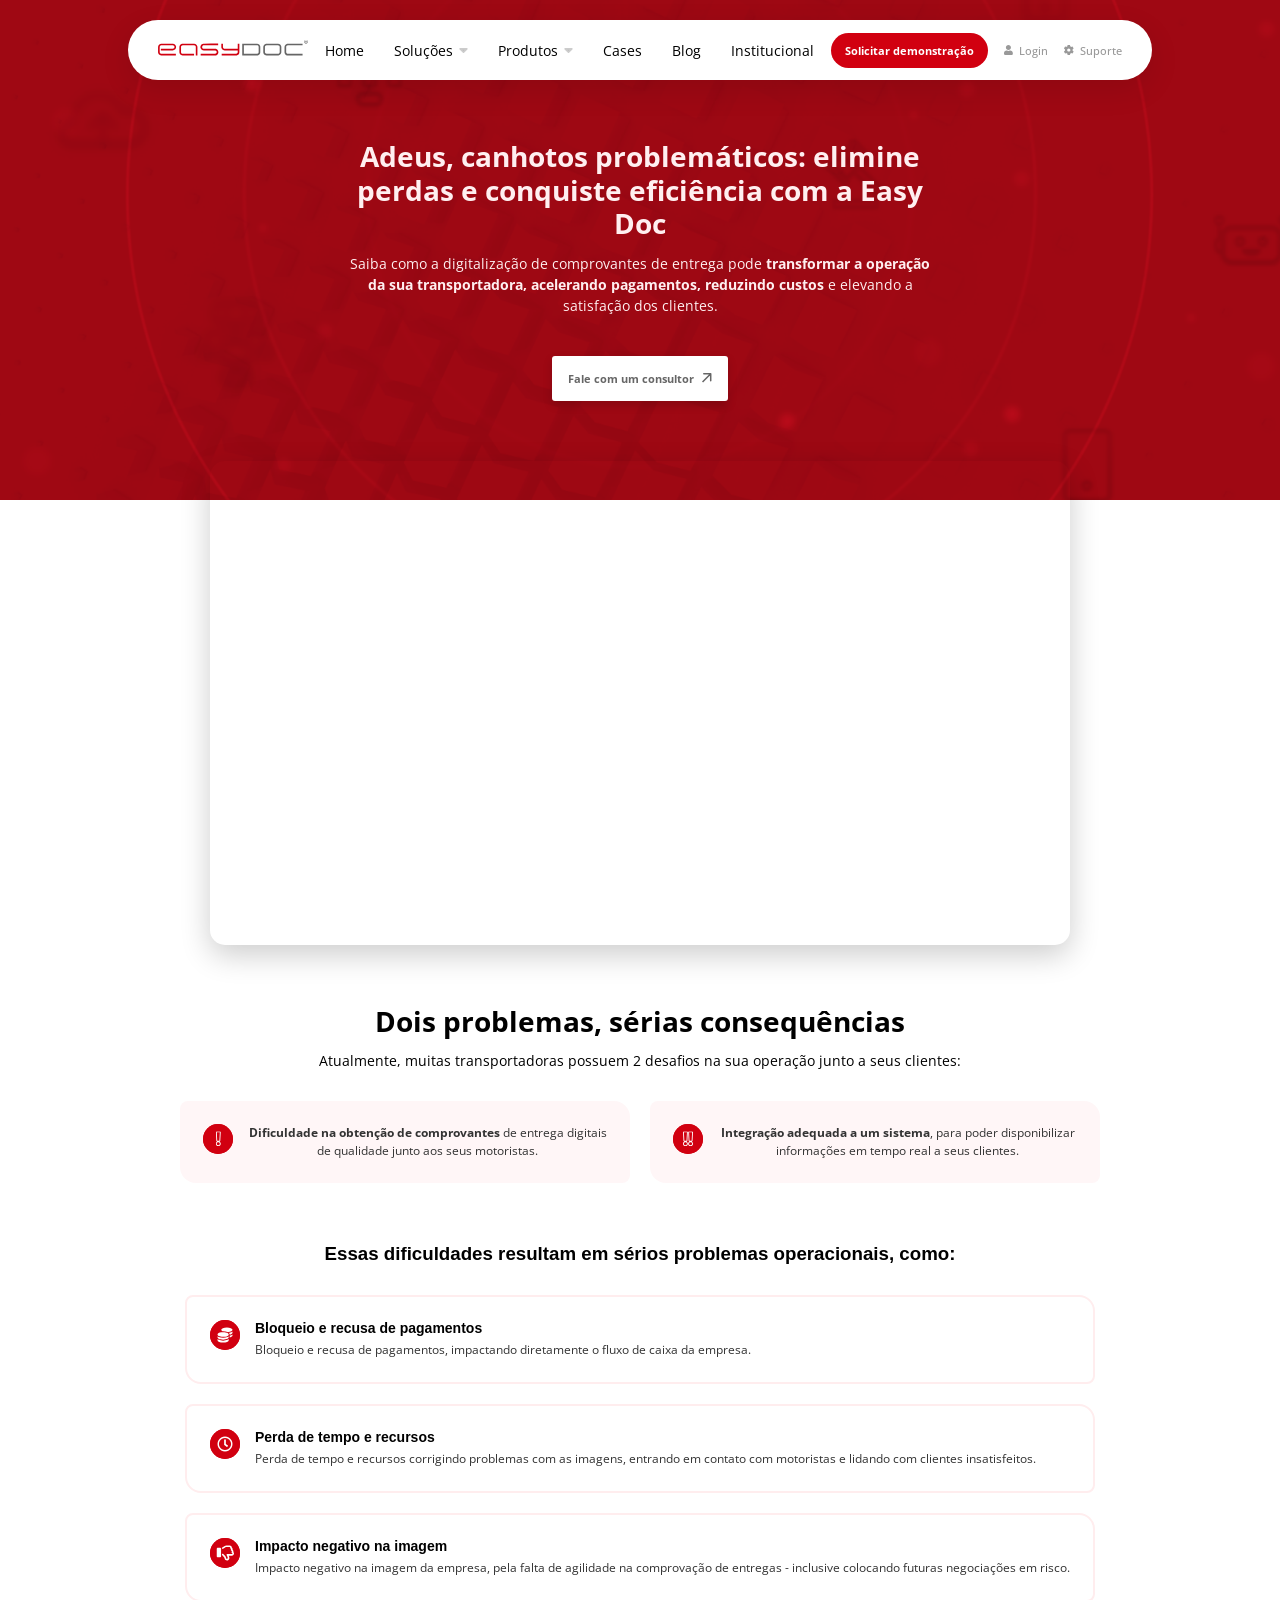
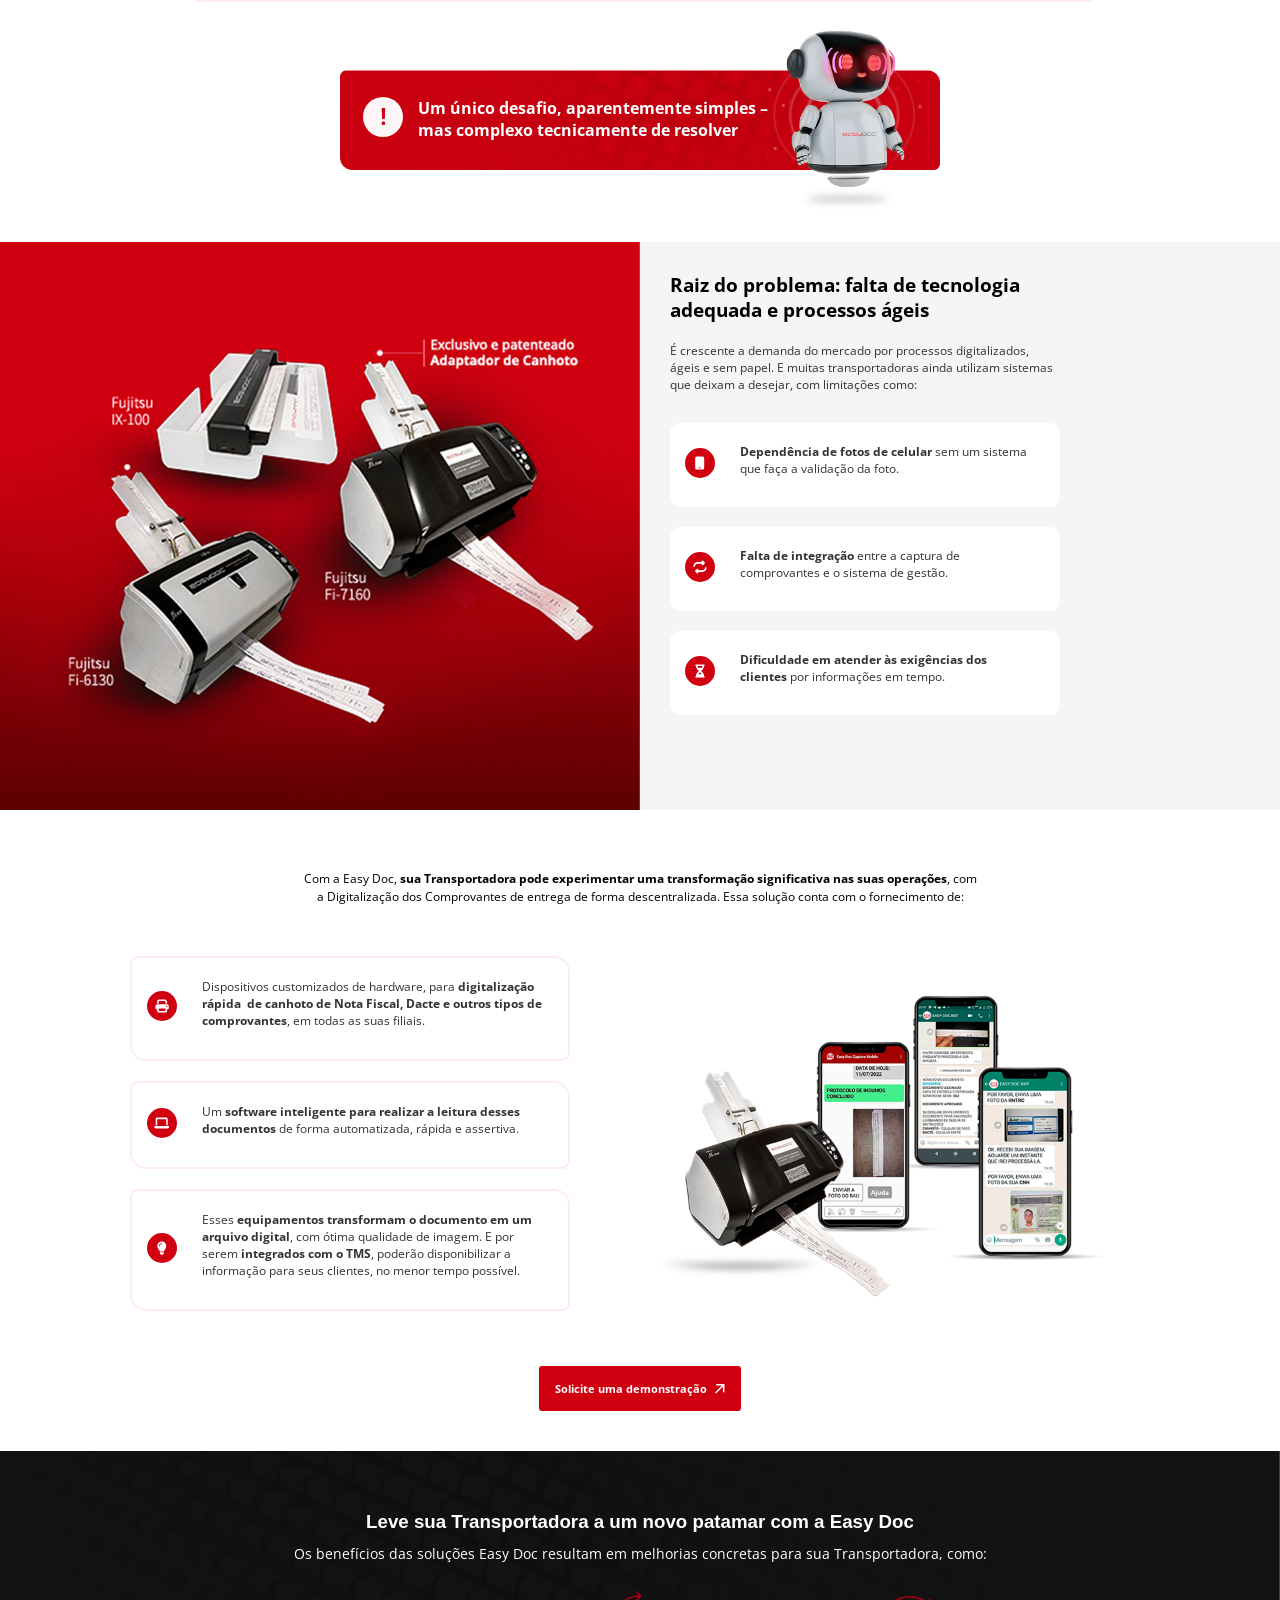
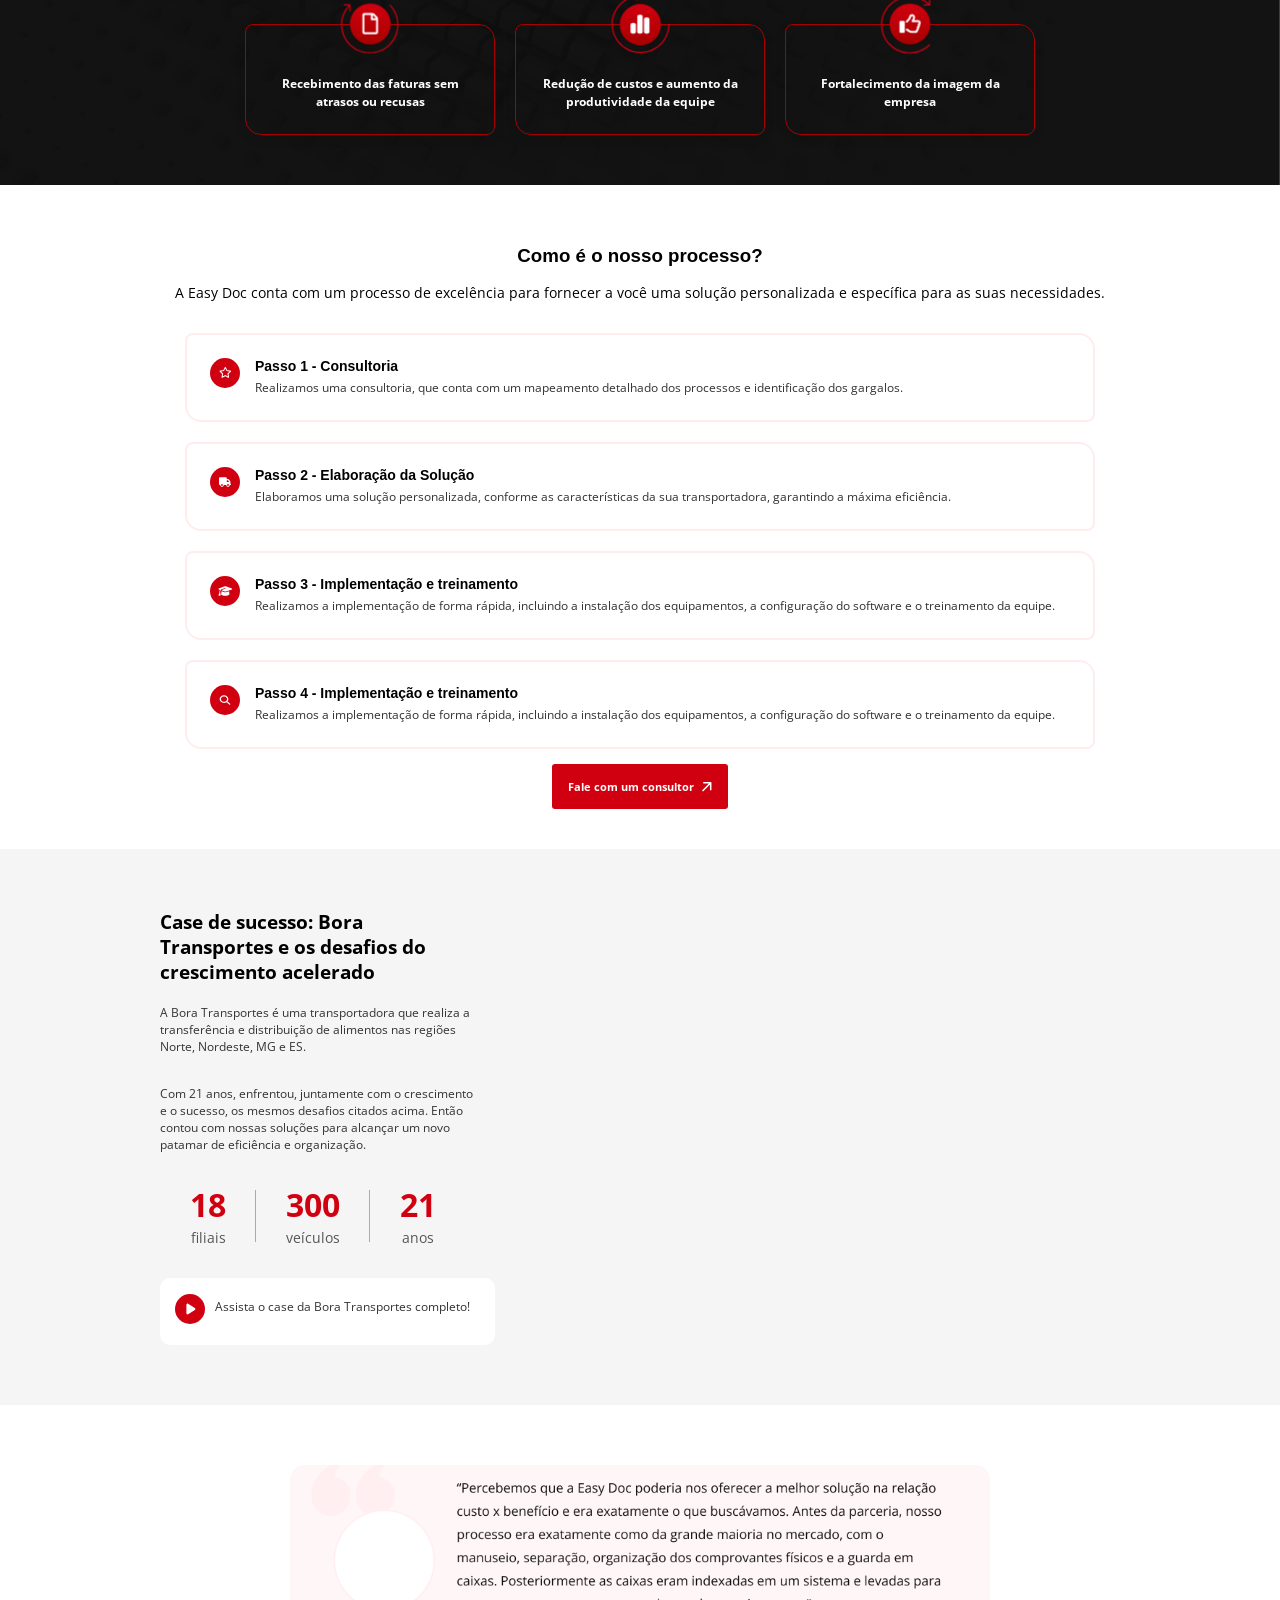
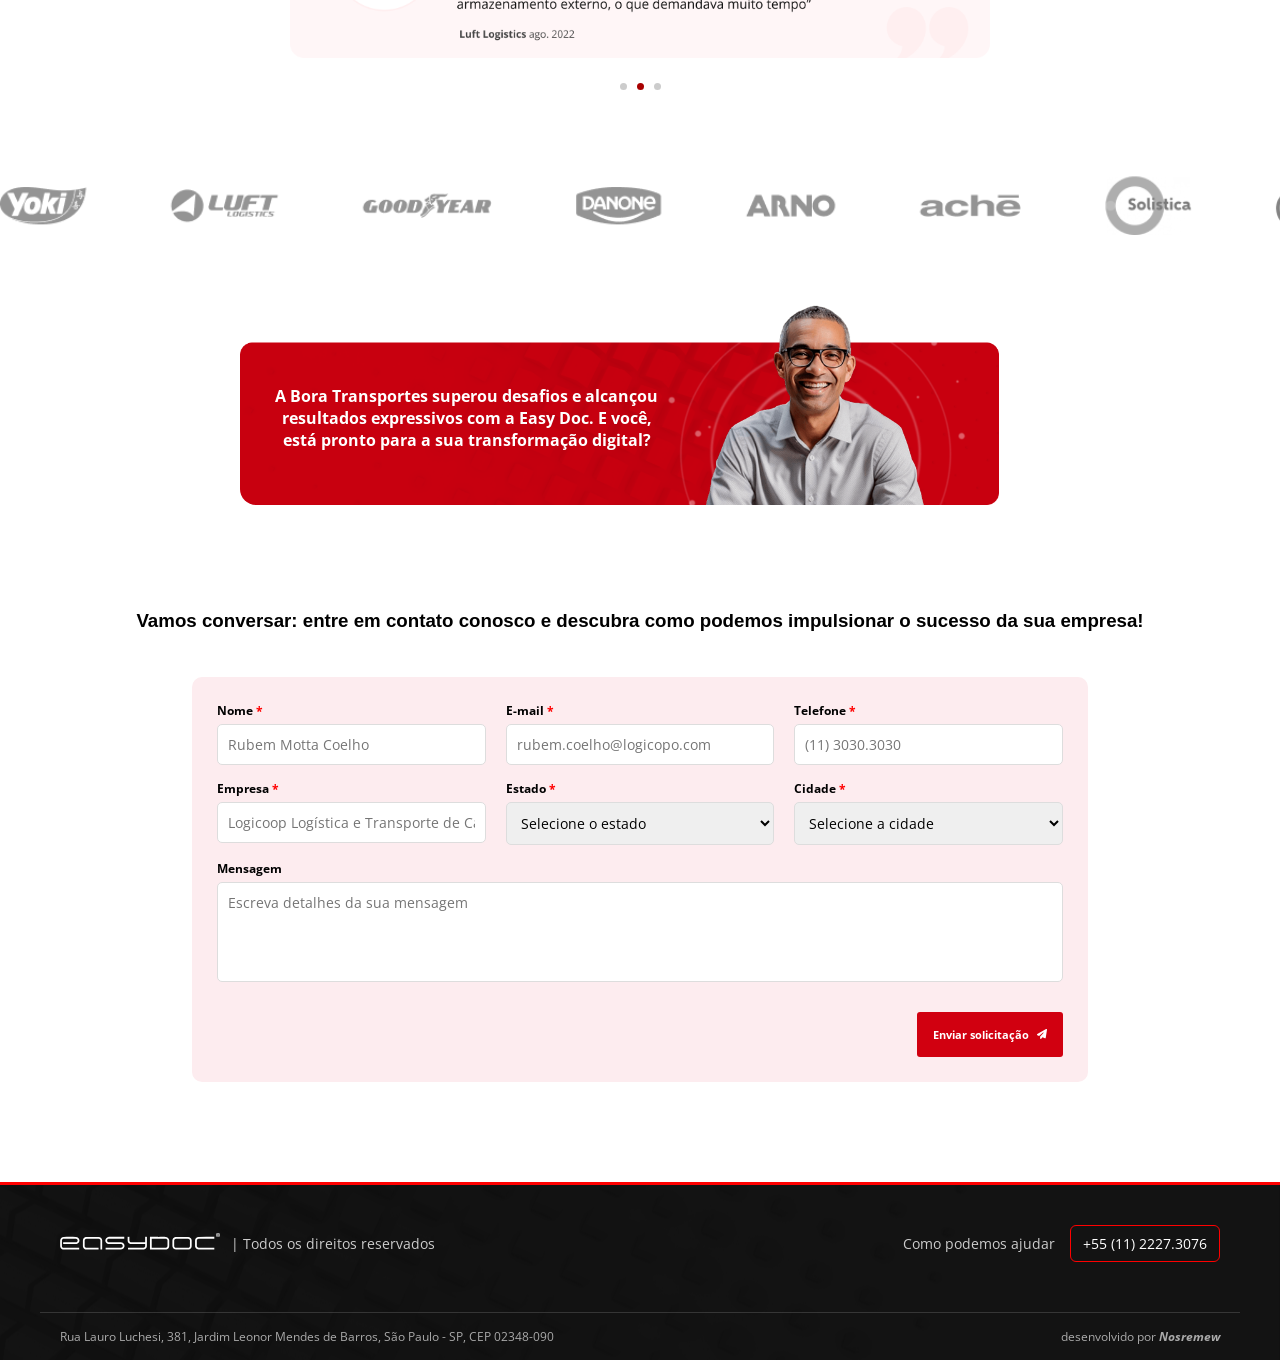
==== commit 8db62f09: "Update index.html" ====
--- a/index.html
+++ b/index.html
@@ -290,7 +290,7 @@
 
                     <div class="problema-cards">
                         <div class="p-card">
-                            <div class="icon phone">                            
+                            <div class="icon telefone">                            
                                 <svg width="30" height="30" viewBox="0 0 50 50" fill="none" xmlns="http://www.w3.org/2000/svg">
                                     <circle cx="25" cy="25" r="25" fill="#D10010"/>
                                     <path d="M29.2727 14C30.776 14 32 15.2342 32 16.75V33.25C32 34.7658 30.776 36 29.2727 36H19.7273C18.224 36 17 34.7658 17 33.25V16.75C17 15.2342 18.224 14 19.7273 14H29.2727ZM22.4545 33.25C22.4545 33.6284 22.7622 33.9386 23.1375 33.9386H25.8647C26.24 33.9386 26.5476 33.6284 26.5476 33.25C26.5476 32.8716 26.24 32.5614 25.8647 32.5614H23.1375C22.7622 32.5636 22.4545 32.8716 22.4545 33.25Z" fill="white"/>
